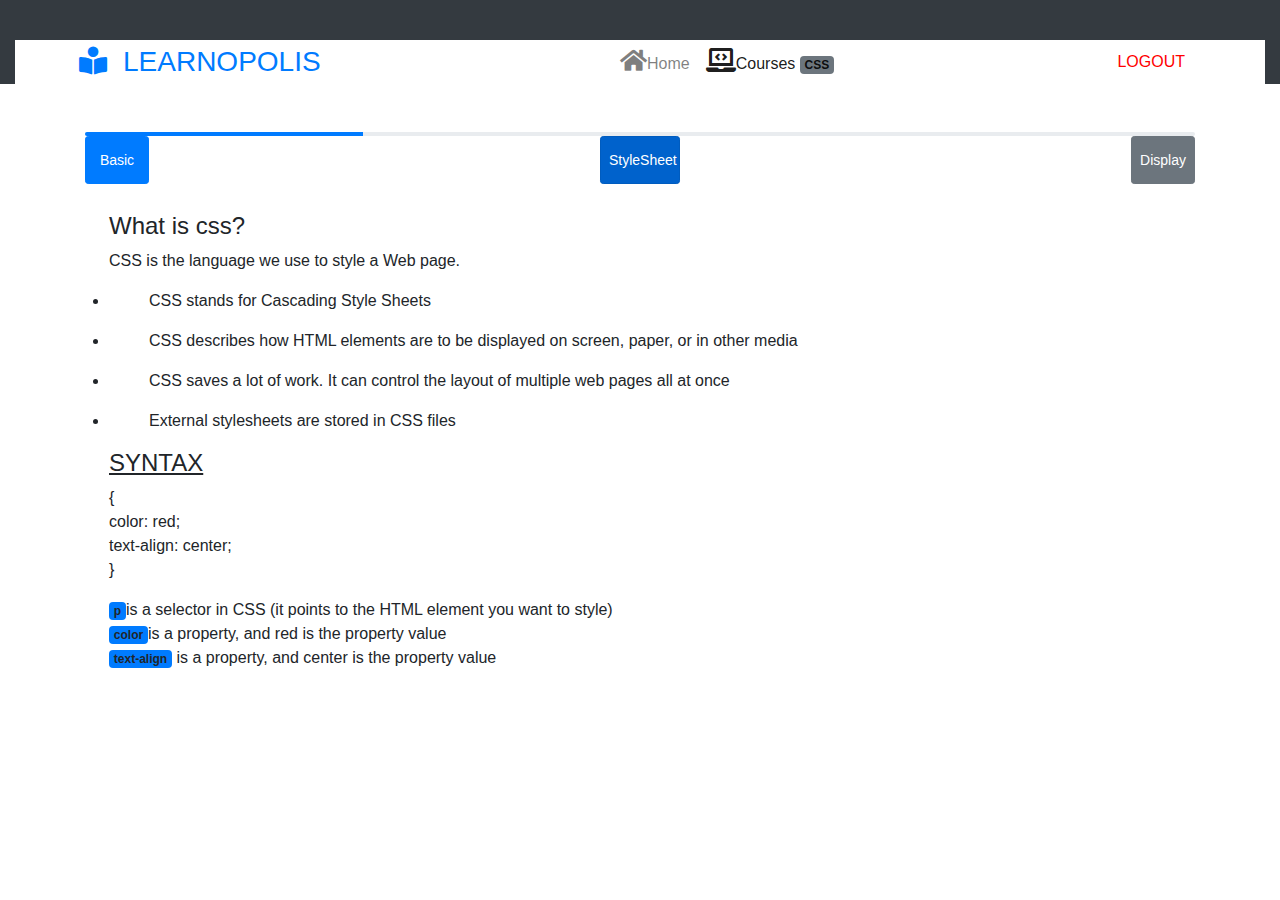
==== course_css.html @ a93865ba "Add files via upload" ====
<!DOCTYPE html>
<html lang="en">

<head>

  <link rel="stylesheet" href="https://maxcdn.bootstrapcdn.com/bootstrap/4.0.0/css/bootstrap.min.css">
<script src="https://code.jquery.com/jquery-3.2.1.slim.min.js"></script>
<script src="https://maxcdn.bootstrapcdn.com/bootstrap/4.0.0/js/bootstrap.min.js"></script>
<script src="https://code.jquery.com/jquery-3.7.1.js" integrity="sha256-eKhayi8LEQwp4NKxN+CfCh+3qOVUtJn3QNZ0TciWLP4=" crossorigin="anonymous"></script>
  
<script src =  "https://maxcdn.bootstrapcdn.com/bootstrap/3.3.6/js/bootstrap.min.js"></script>    

<link href="https://cdn.jsdelivr.net/npm/bootstrap@5.3.2/dist/css/bootstrap.min.css" rel="stylesheet" integrity="sha384-T3c6CoIi6uLrA9TneNEoa7RxnatzjcDSCmG1MXxSR1GAsXEV/Dwwykc2MPK8M2HN" crossorigin="anonymous">


<script src="https://cdn.jsdelivr.net/npm/bootstrap@5.3.2/dist/js/bootstrap.bundle.min.js" integrity="sha384-C6RzsynM9kWDrMNeT87bh95OGNyZPhcTNXj1NW7RuBCsyN/o0jlpcV8Qyq46cDfL" crossorigin="anonymous"></script>
    <!-- Favicon -->
    <link href="img/favicon.ico" rel="icon">

    <!-- Google Web Fonts -->
    <link rel="preconnect" href="https://fonts.gstatic.com">
    <link href="https://fonts.googleapis.com/css2?family=Jost:wght@500;600;700&family=Open+Sans:wght@400;600&display=swap" rel="stylesheet"> 

    <!-- Font Awesome -->
    <link href="https://cdnjs.cloudflare.com/ajax/libs/font-awesome/5.10.0/css/all.min.css" rel="stylesheet">

    <!-- Libraries Stylesheet -->
    <link href="lib/owlcarousel/assets/owl.carousel.min.css" rel="stylesheet">

    <!-- Customized Bootstrap Stylesheet -->
    <link href="css/style.css" rel="stylesheet">
</head>


<body>
    <!-- Topbar Start -->
    <div class="container-fluid bg-dark">
        <div class="row py-2 px-lg-5">
            <div class="col-lg-6 text-center text-lg-left mb-2 mb-lg-0">
                <div class="d-inline-flex align-items-center text-white">
                   
            </div>
        </div>
    </div>
    <!-- Topbar End -->


    <!-- Navbar Start -->
    <div class="container-fluid p-0">
        <nav class="navbar navbar-expand-lg bg-white navbar-light py-3 py-lg-0 px-lg-5">
            <a href="index.html" class="navbar-brand ml-lg-3">
                <h3 class="m-0 text-uppercase text-primary"><i class="fa fa-book-reader mr-3"></i>Learnopolis</h3>
            </a>
            <button type="button" class="navbar-toggler" data-toggle="collapse" data-target="#navbarCollapse">
                <span class="navbar-toggler-icon"></span>
            </button>
            <div class="collapse navbar-collapse justify-content-right px-lg-3" id="navbarCollapse">
                <div class="navbar-nav mx-auto py-0">
                    <a href="home.html" class="nav-item nav-link inactive"><i style="font-size:24px" class="fa">&#xf015;</i>Home</a>
                    <a href="course.html" class="nav-item nav-link active"><i style='font-size:24px' class='fas'>&#xf5fc;</i>Courses <span class="badge bg-secondary">CSS</span></a>
                    
                   </div>
                      <a href="index.html" class="nav-item nav-link inactive" style="color:red;">LOGOUT</a>

               </div>
        </nav>
    </div>
</div>
    <!-- Navbar End -->
 <!---progress bar starts-->


<div class="container py-4">
   <div class="py-4">
      <div class="position-relative mb-4"
           style="height:2rem;">
         <div class="w-100 position-absolute top-50 start-50 translate-middle">
            <div class="progress"
                 style="height:.25rem;">
               <div class="progress-bar bg-primary"
                    id="progress-tab"
                    role="progressbar"
                    style="width:25%;"
                    aria-valuenow="50"
                    aria-valuemin="0"
                    aria-valuemax="100"></div>
            </div>
            <ul class="nav nav-tabs border-0 w-100 hstack justify-content-between position-absolute top-50 start-50 translate-middle"
                id="skk-tabs">
               <li class="nav-item" role="presentation">
                  <button type="button"
                          class="btn btn-sm btn-primary rounded-pill"
                          style="width:4rem;height:3rem;"
                          data-bs-toggle="tab"
                          data-bs-target="#tab1"
                          data-skk-value="1">Basic</button>
               </li>
               <li class="nav-item" role="presentation">
                  <button type="button"
                          class="btn btn-sm btn-primary rounded-pill active"
                          style="width:5rem;height:3rem;"
                          data-bs-toggle="tab"
                          data-bs-target="#tab2"
                          data-skk-value="2">StyleSheet</button>
               </li>
               <li class="nav-item" role="presentation">
                  <button type="button"
                          class="btn btn-sm btn-secondary rounded-pill"
                          style="width:4rem;height:3rem;"
                          data-bs-toggle="tab"
                          data-bs-target="#tab3"
                          data-skk-value="3">Display</button>
               </li>
               
                 
            </ul>
         </div>
      </div>
      <div class="tab-content p-4">
         <div class="tab-pane animate__animated animate__flipInX active" id="tab1">

               <h4 class="">What is css?</h4>
               <p class="">CSS is the language we use to style a Web page.
    <li><ol>CSS stands for Cascading Style Sheets</ol></li>
    <li><ol>CSS describes how HTML elements are to be displayed on screen, paper, or in other media</ol></li>
    <li><ol>CSS saves a lot of work. It can control the layout of multiple web pages all at once</ol></li>
    <li><ol>External stylesheets are stored in CSS files</ol></li>
    </p>
               <p><h4><u>SYNTAX</u></h4><p> {<br>
  color: red;<br>
  text-align: center;<br>
}<br></p>

   <span class="badge bg-primary">p</span>is a selector in CSS (it points to the HTML element you want to style)<br>
    <span class="badge bg-primary">color</span>is a property, and red is the property value<br>
   <span class="badge bg-primary">text-align</span>  is a property, and center is the property value<br>

</div>
        
         <div class="tab-pane animate__animated animate__flipInX " id="tab2">
               <h4 class=""><u><h4>Style sheet</u></h4>
               <p class=""><h5>When a browser reads a style sheet, it will format the HTML document according to the information in the style sheet.</h5></p><br>
               <p><h4>Three Ways to Insert CSS</h4>
   <li><ol> External CSS</ol></li>
    <li><ol>Internal CSS</ol></li>
   <li><ol> Inline CSS</ol></li></p>

         </div>
         <div class="tab-pane animate__animated animate__flipInX" id="tab3">
               <h4 class=""><u>DISPLAY PROPERTY</h4></u>
               <p class=""><li><ol>The display property specifies if/how an element is displayed.<br></ol></li>

<li><ol>Every HTML element has a default display value depending on what type of element it is.<br></ol></li> 
<li><ol>The default display value for most elements is<span class="badge bg-secondary">block</span> OR <span class="badge bg-secondary">inline</span></ol></li> </p>
<u><h4>Block-level Elements</h4></u>
Examples of block-level elements:<br><br>

   1.< div > <br>
   2.< h1> - < h6><br>
   3. < p><br>
   4.< form><br>
   5.< header><br>
   6. < footer><br>
   7.< section><br>
   <u><h4>Inline Elements</h4></u>
Examples of Inline elements:<br><br>

    1.< span><br>
    2.< a><br>
    3.< img><br>



         </div>
               
   </div>
</div>

<script>
const tabContainer = document.querySelector("#skk-tabs");
const tabEl = tabContainer.querySelectorAll("[data-bs-toggle='tab']");
const progressTab = document.querySelector("#progress-tab");

function tabEventShow(event) {
   const currentItem = this.parentNode;
   const list = Array.from(tabContainer.children);
   const position = list.indexOf(currentItem);
   const length = list.length - 1;
   let progressWidth = 0;

   progressWidth = Number.isInteger(position) ? position : 0;
   progressWidth = (progressWidth > 0 && length > 0) ? (progressWidth / length * 100) : 0;

   progressTab.style.width = `${progressWidth}%`;

   tabEl.forEach((tab) => {
      if (list.indexOf(tab.parentNode) <= position) {
         tab.classList.add("btn-primary");
         tab.classList.remove("btn-secondary");
      } else {
         tab.classList.add("btn-secondary");
         tab.classList.remove("btn-primary");
      }
   });
}

tabEl.forEach((tab) => {
   tab.addEventListener("show.bs.tab", tabEventShow);
});




</script>



    </body>
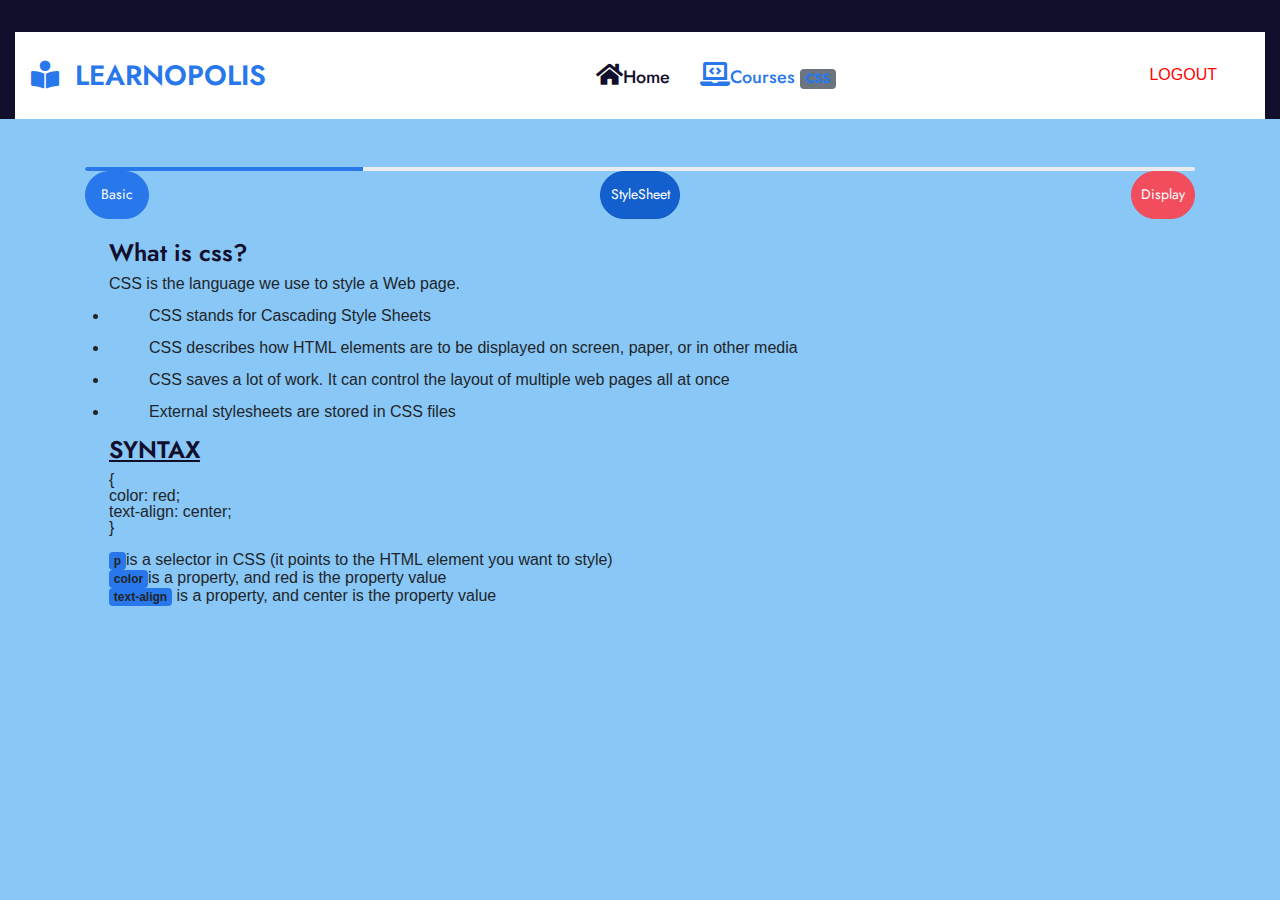
==== commit bf453bc6: "Update course_css.html" ====
--- a/course_css.html
+++ b/course_css.html
@@ -15,7 +15,7 @@
 
 <script src="https://cdn.jsdelivr.net/npm/bootstrap@5.3.2/dist/js/bootstrap.bundle.min.js" integrity="sha384-C6RzsynM9kWDrMNeT87bh95OGNyZPhcTNXj1NW7RuBCsyN/o0jlpcV8Qyq46cDfL" crossorigin="anonymous"></script>
     <!-- Favicon -->
-    <link href="img/favicon.ico" rel="icon">
+    <link href="favicon.ico" rel="icon">
 
     <!-- Google Web Fonts -->
     <link rel="preconnect" href="https://fonts.gstatic.com">
@@ -25,10 +25,10 @@
     <link href="https://cdnjs.cloudflare.com/ajax/libs/font-awesome/5.10.0/css/all.min.css" rel="stylesheet">
 
     <!-- Libraries Stylesheet -->
-    <link href="lib/owlcarousel/assets/owl.carousel.min.css" rel="stylesheet">
+    <link href="owl.carousel.min.css" rel="stylesheet">
 
     <!-- Customized Bootstrap Stylesheet -->
-    <link href="css/style.css" rel="stylesheet">
+    <link href="style.css" rel="stylesheet">
 </head>
 
 
--- a/style.css
+++ b/style.css
@@ -0,0 +1,10021 @@
+/******* Bootstrap Theming ********/
+/*!
+ * Bootstrap v4.5.3 (https://getbootstrap.com/)
+ * Copyright 2011-2020 The Bootstrap Authors
+ * Copyright 2011-2020 Twitter, Inc.
+ * Licensed under MIT (https://github.com/twbs/bootstrap/blob/main/LICENSE)
+ */
+:root {
+  --blue: #007bff34;
+  --indigo: #6610f2;
+  --purple: #6f42c1;
+  --pink: #e83e8c;
+  --red: #dc3545;
+  --orange: #fd7e14;
+  --yellow: #ffc107;
+  --green: #28a745;
+  --teal: #20c997;
+  --cyan: #17a2b8;
+  --white: #fff;
+  --gray: #6c757d;
+  --gray-dark: #343a40;
+  --primary: #2878EB;
+  --secondary: #F14D5D;
+  --success: #28a745;
+  --info: #17a2b8;
+  --warning: #ffc107;
+  --danger: #dc3545;
+  --light: #ECF4FF;
+  --dark: #120F2D;
+  --breakpoint-xs: 0;
+  --breakpoint-sm: 576px;
+  --breakpoint-md: 768px;
+  --breakpoint-lg: 992px;
+  --breakpoint-xl: 1200px;
+  --font-family-sans-serif: -apple-system, BlinkMacSystemFont, "Segoe UI", Roboto, "Helvetica Neue", Arial, "Noto Sans", sans-serif, "Apple Color Emoji", "Segoe UI Emoji", "Segoe UI Symbol", "Noto Color Emoji";
+  --font-family-monospace: SFMono-Regular, Menlo, Monaco, Consolas, "Liberation Mono", "Courier New", monospace;
+}
+
+*,
+*::before,
+*::after {
+  box-sizing: border-box;
+}
+
+html {
+  font-family: sans-serif;
+  line-height: 1.15;
+  -webkit-text-size-adjust: 100%;
+  -webkit-tap-highlight-color: rgba(0, 0, 0, 0);
+}
+
+article, aside, figcaption, figure, footer, header, hgroup, main, nav, section {
+  display: block;
+}
+
+body {
+  margin: 0;
+  font-family: "Open Sans", sans-serif;
+  font-size: 1rem;
+  font-weight: 400;
+  line-height: 1;
+  color: ;
+  text-align: left;
+  background-color: #4AAAF1A8;
+}
+
+[tabindex="-1"]:focus:not(:focus-visible) {
+  outline: 0 !important;
+}
+
+hr {
+  box-sizing: content-box;
+  height: 0;
+  overflow: visible;
+}
+
+h1, h2, h3, h4, h5, h6 {
+  margin-top: 0;
+  margin-bottom: 0.5rem;
+}
+
+p {
+  margin-top: 0;
+  margin-bottom: 1rem;
+}
+
+abbr[title],
+abbr[data-original-title] {
+  text-decoration: underline;
+  text-decoration: underline dotted;
+  cursor: help;
+  border-bottom: 0;
+  text-decoration-skip-ink: none;
+}
+
+address {
+  margin-bottom: 1rem;
+  font-style: normal;
+  line-height: inherit;
+}
+
+ol,
+ul,
+dl {
+  margin-top: 0;
+  margin-bottom: 1rem;
+}
+
+ol ol,
+ul ul,
+ol ul,
+ul ol {
+  margin-bottom: 0;
+}
+
+dt {
+  font-weight: 700;
+}
+
+dd {
+  margin-bottom: .5rem;
+  margin-left: 0;
+}
+
+blockquote {
+  margin: 0 0 1rem;
+}
+
+b,
+strong {
+  font-weight: bolder;
+}
+
+small {
+  font-size: 80%;
+}
+
+sub,
+sup {
+  position: relative;
+  font-size: 75%;
+  line-height: 0;
+  vertical-align: baseline;
+}
+
+sub {
+  bottom: -.25em;
+}
+
+sup {
+  top: -.5em;
+}
+
+a {
+  color: #2878EB;
+  text-decoration: none;
+  background-color: transparent;
+}
+
+a:hover {
+  color: #1154b6;
+  text-decoration: underline;
+}
+
+a:not([href]):not([class]) {
+  color: inherit;
+  text-decoration: none;
+}
+
+a:not([href]):not([class]):hover {
+  color: inherit;
+  text-decoration: none;
+}
+
+pre,
+code,
+kbd,
+samp {
+  font-family: SFMono-Regular, Menlo, Monaco, Consolas, "Liberation Mono", "Courier New", monospace;
+  font-size: 1em;
+}
+
+pre {
+  margin-top: 0;
+  margin-bottom: 1rem;
+  overflow: auto;
+  -ms-overflow-style: scrollbar;
+}
+
+figure {
+  margin: 0 0 1rem;
+}
+
+img {
+  vertical-align: middle;
+  border-style: none;
+}
+
+svg {
+  overflow: hidden;
+  vertical-align: middle;
+}
+
+table {
+  border-collapse: collapse;
+}
+
+caption {
+  padding-top: 0.75rem;
+  padding-bottom: 0.75rem;
+  color: #6c757d;
+  text-align: left;
+  caption-side: bottom;
+}
+
+th {
+  text-align: inherit;
+  text-align: -webkit-match-parent;
+}
+
+label {
+  display: inline-block;
+  margin-bottom: 0.5rem;
+}
+
+button {
+  border-radius: 0;
+}
+
+button:focus {
+  outline: 1px dotted;
+  outline: 5px auto -webkit-focus-ring-color;
+}
+
+input,
+button,
+select,
+optgroup,
+textarea {
+  margin: 0;
+  font-family: inherit;
+  font-size: inherit;
+  line-height: inherit;
+}
+
+button,
+input {
+  overflow: visible;
+}
+
+button,
+select {
+  text-transform: none;
+}
+
+[role="button"] {
+  cursor: pointer;
+}
+
+select {
+  word-wrap: normal;
+}
+
+button,
+[type="button"],
+[type="reset"],
+[type="submit"] {
+  -webkit-appearance: button;
+}
+
+button:not(:disabled),
+[type="button"]:not(:disabled),
+[type="reset"]:not(:disabled),
+[type="submit"]:not(:disabled) {
+  cursor: pointer;
+}
+
+button::-moz-focus-inner,
+[type="button"]::-moz-focus-inner,
+[type="reset"]::-moz-focus-inner,
+[type="submit"]::-moz-focus-inner {
+  padding: 0;
+  border-style: none;
+}
+
+input[type="radio"],
+input[type="checkbox"] {
+  box-sizing: border-box;
+  padding: 0;
+}
+
+textarea {
+  overflow: auto;
+  resize: vertical;
+}
+
+fieldset {
+  min-width: 0;
+  padding: 0;
+  margin: 0;
+  border: 0;
+}
+
+legend {
+  display: block;
+  width: 100%;
+  max-width: 100%;
+  padding: 0;
+  margin-bottom: .5rem;
+  font-size: 1.5rem;
+  line-height: inherit;
+  color: inherit;
+  white-space: normal;
+}
+
+@media (max-width: 1200px) {
+  legend {
+    font-size: calc(1.275rem + 0.3vw) ;
+  }
+}
+
+progress {
+  vertical-align: baseline;
+}
+
+[type="number"]::-webkit-inner-spin-button,
+[type="number"]::-webkit-outer-spin-button {
+  height: auto;
+}
+
+[type="search"] {
+  outline-offset: -2px;
+  -webkit-appearance: none;
+}
+
+[type="search"]::-webkit-search-decoration {
+  -webkit-appearance: none;
+}
+
+::-webkit-file-upload-button {
+  font: inherit;
+  -webkit-appearance: button;
+}
+
+output {
+  display: inline-block;
+}
+
+summary {
+  display: list-item;
+  cursor: pointer;
+}
+
+template {
+  display: none;
+}
+
+[hidden] {
+  display: none !important;
+}
+
+h1, h2, h3, h4, h5, h6,
+.h1, .h2, .h3, .h4, .h5, .h6 {
+  margin-bottom: 0.5rem;
+  font-family: "Jost", sans-serif;
+  font-weight: 500;
+  line-height: 1.2;
+  color: #120F2D;
+}
+
+h1, .h1 {
+  font-size: 2.5rem;
+}
+
+@media (max-width: 1200px) {
+  h1, .h1 {
+    font-size: calc(1.375rem + 1.5vw) ;
+  }
+}
+
+h2, .h2 {
+  font-size: 2rem;
+}
+
+@media (max-width: 1200px) {
+  h2, .h2 {
+    font-size: calc(1.325rem + 0.9vw) ;
+  }
+}
+
+h3, .h3 {
+  font-size: 1.75rem;
+}
+
+@media (max-width: 1200px) {
+  h3, .h3 {
+    font-size: calc(1.3rem + 0.6vw) ;
+  }
+}
+
+h4, .h4 {
+  font-size: 1.5rem;
+}
+
+@media (max-width: 1200px) {
+  h4, .h4 {
+    font-size: calc(1.275rem + 0.3vw) ;
+  }
+}
+
+h5, .h5 {
+  font-size: 1.25rem;
+}
+
+h6, .h6 {
+  font-size: 1rem;
+}
+
+.lead {
+  font-size: 1.25rem;
+  font-weight: 300;
+}
+
+.display-1 {
+  font-size: 6rem;
+  font-weight: 300;
+  line-height: 1.2;
+}
+
+@media (max-width: 1200px) {
+  .display-1 {
+    font-size: calc(1.725rem + 5.7vw) ;
+  }
+}
+
+.display-2 {
+  font-size: 5.5rem;
+  font-weight: 300;
+  line-height: 1.2;
+}
+
+@media (max-width: 1200px) {
+  .display-2 {
+    font-size: calc(1.675rem + 5.1vw) ;
+  }
+}
+
+.display-3 {
+  font-size: 4.5rem;
+  font-weight: 300;
+  line-height: 1.2;
+}
+
+@media (max-width: 1200px) {
+  .display-3 {
+    font-size: calc(1.575rem + 3.9vw) ;
+  }
+}
+
+.display-4 {
+  font-size: 3.5rem;
+  font-weight: 300;
+  line-height: 1.2;
+}
+
+@media (max-width: 1200px) {
+  .display-4 {
+    font-size: calc(1.475rem + 2.7vw) ;
+  }
+}
+
+hr {
+  margin-top: 1rem;
+  margin-bottom: 1rem;
+  border: 0;
+  border-top: 1px solid rgba(0, 0, 0, 0.1);
+}
+
+small,
+.small {
+  font-size: 80%;
+  font-weight: 400;
+}
+
+mark,
+.mark {
+  padding: 0.2em;
+  background-color: #fcf8e3;
+}
+
+.list-unstyled {
+  padding-left: 0;
+  list-style: none;
+}
+
+.list-inline {
+  padding-left: 0;
+  list-style: none;
+}
+
+.list-inline-item {
+  display: inline-block;
+}
+
+.list-inline-item:not(:last-child) {
+  margin-right: 0.5rem;
+}
+
+.initialism {
+  font-size: 90%;
+  text-transform: uppercase;
+}
+
+.blockquote {
+  margin-bottom: 1rem;
+  font-size: 1.25rem;
+}
+
+.blockquote-footer {
+  display: block;
+  font-size: 80%;
+  color: #6c757d;
+}
+
+.blockquote-footer::before {
+  content: "\2014\00A0";
+}
+
+.img-fluid {
+  max-width: 100%;
+  height: auto;
+}
+
+.img-thumbnail {
+  padding: 0.25rem;
+  background-color: #FFFFFF;
+  border: 1px solid #dee2e6;
+  border-radius: false;
+  max-width: 100%;
+  height: auto;
+}
+
+.figure {
+  display: inline-block;
+}
+
+.figure-img {
+  margin-bottom: 0.5rem;
+  line-height: 1;
+}
+
+.figure-caption {
+  font-size: 90%;
+  color: #6c757d;
+}
+
+code {
+  font-size: 87.5%;
+  color: #e83e8c;
+  word-wrap: break-word;
+}
+
+a > code {
+  color: inherit;
+}
+
+kbd {
+  padding: 0.2rem 0.4rem;
+  font-size: 87.5%;
+  color: #fff;
+  background-color: #212529;
+  border-radius: 0.2rem;
+}
+
+kbd kbd {
+  padding: 0;
+  font-size: 100%;
+  font-weight: 700;
+}
+
+pre {
+  display: block;
+  font-size: 87.5%;
+  color: #212529;
+}
+
+pre code {
+  font-size: inherit;
+  color: inherit;
+  word-break: normal;
+}
+
+.pre-scrollable {
+  max-height: 340px;
+  overflow-y: scroll;
+}
+
+.container,
+.container-fluid,
+.container-sm,
+.container-md,
+.container-lg,
+.container-xl {
+  width: 100%;
+  padding-right: 15px;
+  padding-left: 15px;
+  margin-right: auto;
+  margin-left: auto;
+}
+
+@media (min-width: 576px) {
+  .container, .container-sm {
+    max-width: 540px;
+  }
+}
+
+@media (min-width: 768px) {
+  .container, .container-sm, .container-md {
+    max-width: 720px;
+  }
+}
+
+@media (min-width: 992px) {
+  .container, .container-sm, .container-md, .container-lg {
+    max-width: 960px;
+  }
+}
+
+@media (min-width: 1200px) {
+  .container, .container-sm, .container-md, .container-lg, .container-xl {
+    max-width: 1140px;
+  }
+}
+
+.row {
+  display: flex;
+  flex-wrap: wrap;
+  margin-right: -15px;
+  margin-left: -15px;
+}
+
+.no-gutters {
+  margin-right: 0;
+  margin-left: 0;
+}
+
+.no-gutters > .col,
+.no-gutters > [class*="col-"] {
+  padding-right: 0;
+  padding-left: 0;
+}
+
+.col-1, .col-2, .col-3, .col-4, .col-5, .col-6, .col-7, .col-8, .col-9, .col-10, .col-11, .col-12, .col,
+.col-auto, .col-sm-1, .col-sm-2, .col-sm-3, .col-sm-4, .col-sm-5, .col-sm-6, .col-sm-7, .col-sm-8, .col-sm-9, .col-sm-10, .col-sm-11, .col-sm-12, .col-sm,
+.col-sm-auto, .col-md-1, .col-md-2, .col-md-3, .col-md-4, .col-md-5, .col-md-6, .col-md-7, .col-md-8, .col-md-9, .col-md-10, .col-md-11, .col-md-12, .col-md,
+.col-md-auto, .col-lg-1, .col-lg-2, .col-lg-3, .col-lg-4, .col-lg-5, .col-lg-6, .col-lg-7, .col-lg-8, .col-lg-9, .col-lg-10, .col-lg-11, .col-lg-12, .col-lg,
+.col-lg-auto, .col-xl-1, .col-xl-2, .col-xl-3, .col-xl-4, .col-xl-5, .col-xl-6, .col-xl-7, .col-xl-8, .col-xl-9, .col-xl-10, .col-xl-11, .col-xl-12, .col-xl,
+.col-xl-auto {
+  position: relative;
+  width: 100%;
+  padding-right: 15px;
+  padding-left: 15px;
+}
+
+.col {
+  flex-basis: 0;
+  flex-grow: 1;
+  max-width: 100%;
+}
+
+.row-cols-1 > * {
+  flex: 0 0 100%;
+  max-width: 100%;
+}
+
+.row-cols-2 > * {
+  flex: 0 0 50%;
+  max-width: 50%;
+}
+
+.row-cols-3 > * {
+  flex: 0 0 33.33333%;
+  max-width: 33.33333%;
+}
+
+.row-cols-4 > * {
+  flex: 0 0 25%;
+  max-width: 25%;
+}
+
+.row-cols-5 > * {
+  flex: 0 0 20%;
+  max-width: 20%;
+}
+
+.row-cols-6 > * {
+  flex: 0 0 16.66667%;
+  max-width: 16.66667%;
+}
+
+.col-auto {
+  flex: 0 0 auto;
+  width: auto;
+  max-width: 100%;
+}
+
+.col-1 {
+  flex: 0 0 8.33333%;
+  max-width: 8.33333%;
+}
+
+.col-2 {
+  flex: 0 0 16.66667%;
+  max-width: 16.66667%;
+}
+
+.col-3 {
+  flex: 0 0 25%;
+  max-width: 25%;
+}
+
+.col-4 {
+  flex: 0 0 33.33333%;
+  max-width: 33.33333%;
+}
+
+.col-5 {
+  flex: 0 0 41.66667%;
+  max-width: 41.66667%;
+}
+
+.col-6 {
+  flex: 0 0 50%;
+  max-width: 50%;
+}
+
+.col-7 {
+  flex: 0 0 58.33333%;
+  max-width: 58.33333%;
+}
+
+.col-8 {
+  flex: 0 0 66.66667%;
+  max-width: 66.66667%;
+}
+
+.col-9 {
+  flex: 0 0 75%;
+  max-width: 75%;
+}
+
+.col-10 {
+  flex: 0 0 83.33333%;
+  max-width: 83.33333%;
+}
+
+.col-11 {
+  flex: 0 0 91.66667%;
+  max-width: 91.66667%;
+}
+
+.col-12 {
+  flex: 0 0 100%;
+  max-width: 100%;
+}
+
+.order-first {
+  order: -1;
+}
+
+.order-last {
+  order: 13;
+}
+
+.order-0 {
+  order: 0;
+}
+
+.order-1 {
+  order: 1;
+}
+
+.order-2 {
+  order: 2;
+}
+
+.order-3 {
+  order: 3;
+}
+
+.order-4 {
+  order: 4;
+}
+
+.order-5 {
+  order: 5;
+}
+
+.order-6 {
+  order: 6;
+}
+
+.order-7 {
+  order: 7;
+}
+
+.order-8 {
+  order: 8;
+}
+
+.order-9 {
+  order: 9;
+}
+
+.order-10 {
+  order: 10;
+}
+
+.order-11 {
+  order: 11;
+}
+
+.order-12 {
+  order: 12;
+}
+
+.offset-1 {
+  margin-left: 8.33333%;
+}
+
+.offset-2 {
+  margin-left: 16.66667%;
+}
+
+.offset-3 {
+  margin-left: 25%;
+}
+
+.offset-4 {
+  margin-left: 33.33333%;
+}
+
+.offset-5 {
+  margin-left: 41.66667%;
+}
+
+.offset-6 {
+  margin-left: 50%;
+}
+
+.offset-7 {
+  margin-left: 58.33333%;
+}
+
+.offset-8 {
+  margin-left: 66.66667%;
+}
+
+.offset-9 {
+  margin-left: 75%;
+}
+
+.offset-10 {
+  margin-left: 83.33333%;
+}
+
+.offset-11 {
+  margin-left: 91.66667%;
+}
+
+@media (min-width: 576px) {
+  .col-sm {
+    flex-basis: 0;
+    flex-grow: 1;
+    max-width: 100%;
+  }
+  .row-cols-sm-1 > * {
+    flex: 0 0 100%;
+    max-width: 100%;
+  }
+  .row-cols-sm-2 > * {
+    flex: 0 0 50%;
+    max-width: 50%;
+  }
+  .row-cols-sm-3 > * {
+    flex: 0 0 33.33333%;
+    max-width: 33.33333%;
+  }
+  .row-cols-sm-4 > * {
+    flex: 0 0 25%;
+    max-width: 25%;
+  }
+  .row-cols-sm-5 > * {
+    flex: 0 0 20%;
+    max-width: 20%;
+  }
+  .row-cols-sm-6 > * {
+    flex: 0 0 16.66667%;
+    max-width: 16.66667%;
+  }
+  .col-sm-auto {
+    flex: 0 0 auto;
+    width: auto;
+    max-width: 100%;
+  }
+  .col-sm-1 {
+    flex: 0 0 8.33333%;
+    max-width: 8.33333%;
+  }
+  .col-sm-2 {
+    flex: 0 0 16.66667%;
+    max-width: 16.66667%;
+  }
+  .col-sm-3 {
+    flex: 0 0 25%;
+    max-width: 25%;
+  }
+  .col-sm-4 {
+    flex: 0 0 33.33333%;
+    max-width: 33.33333%;
+  }
+  .col-sm-5 {
+    flex: 0 0 41.66667%;
+    max-width: 41.66667%;
+  }
+  .col-sm-6 {
+    flex: 0 0 50%;
+    max-width: 50%;
+  }
+  .col-sm-7 {
+    flex: 0 0 58.33333%;
+    max-width: 58.33333%;
+  }
+  .col-sm-8 {
+    flex: 0 0 66.66667%;
+    max-width: 66.66667%;
+  }
+  .col-sm-9 {
+    flex: 0 0 75%;
+    max-width: 75%;
+  }
+  .col-sm-10 {
+    flex: 0 0 83.33333%;
+    max-width: 83.33333%;
+  }
+  .col-sm-11 {
+    flex: 0 0 91.66667%;
+    max-width: 91.66667%;
+  }
+  .col-sm-12 {
+    flex: 0 0 100%;
+    max-width: 100%;
+  }
+  .order-sm-first {
+    order: -1;
+  }
+  .order-sm-last {
+    order: 13;
+  }
+  .order-sm-0 {
+    order: 0;
+  }
+  .order-sm-1 {
+    order: 1;
+  }
+  .order-sm-2 {
+    order: 2;
+  }
+  .order-sm-3 {
+    order: 3;
+  }
+  .order-sm-4 {
+    order: 4;
+  }
+  .order-sm-5 {
+    order: 5;
+  }
+  .order-sm-6 {
+    order: 6;
+  }
+  .order-sm-7 {
+    order: 7;
+  }
+  .order-sm-8 {
+    order: 8;
+  }
+  .order-sm-9 {
+    order: 9;
+  }
+  .order-sm-10 {
+    order: 10;
+  }
+  .order-sm-11 {
+    order: 11;
+  }
+  .order-sm-12 {
+    order: 12;
+  }
+  .offset-sm-0 {
+    margin-left: 0;
+  }
+  .offset-sm-1 {
+    margin-left: 8.33333%;
+  }
+  .offset-sm-2 {
+    margin-left: 16.66667%;
+  }
+  .offset-sm-3 {
+    margin-left: 25%;
+  }
+  .offset-sm-4 {
+    margin-left: 33.33333%;
+  }
+  .offset-sm-5 {
+    margin-left: 41.66667%;
+  }
+  .offset-sm-6 {
+    margin-left: 50%;
+  }
+  .offset-sm-7 {
+    margin-left: 58.33333%;
+  }
+  .offset-sm-8 {
+    margin-left: 66.66667%;
+  }
+  .offset-sm-9 {
+    margin-left: 75%;
+  }
+  .offset-sm-10 {
+    margin-left: 83.33333%;
+  }
+  .offset-sm-11 {
+    margin-left: 91.66667%;
+  }
+}
+
+@media (min-width: 768px) {
+  .col-md {
+    flex-basis: 0;
+    flex-grow: 1;
+    max-width: 100%;
+  }
+  .row-cols-md-1 > * {
+    flex: 0 0 100%;
+    max-width: 100%;
+  }
+  .row-cols-md-2 > * {
+    flex: 0 0 50%;
+    max-width: 50%;
+  }
+  .row-cols-md-3 > * {
+    flex: 0 0 33.33333%;
+    max-width: 33.33333%;
+  }
+  .row-cols-md-4 > * {
+    flex: 0 0 25%;
+    max-width: 25%;
+  }
+  .row-cols-md-5 > * {
+    flex: 0 0 20%;
+    max-width: 20%;
+  }
+  .row-cols-md-6 > * {
+    flex: 0 0 16.66667%;
+    max-width: 16.66667%;
+  }
+  .col-md-auto {
+    flex: 0 0 auto;
+    width: auto;
+    max-width: 100%;
+  }
+  .col-md-1 {
+    flex: 0 0 8.33333%;
+    max-width: 8.33333%;
+  }
+  .col-md-2 {
+    flex: 0 0 16.66667%;
+    max-width: 16.66667%;
+  }
+  .col-md-3 {
+    flex: 0 0 25%;
+    max-width: 25%;
+  }
+  .col-md-4 {
+    flex: 0 0 33.33333%;
+    max-width: 33.33333%;
+  }
+  .col-md-5 {
+    flex: 0 0 41.66667%;
+    max-width: 41.66667%;
+  }
+  .col-md-6 {
+    flex: 0 0 50%;
+    max-width: 50%;
+  }
+  .col-md-7 {
+    flex: 0 0 58.33333%;
+    max-width: 58.33333%;
+  }
+  .col-md-8 {
+    flex: 0 0 66.66667%;
+    max-width: 66.66667%;
+  }
+  .col-md-9 {
+    flex: 0 0 75%;
+    max-width: 75%;
+  }
+  .col-md-10 {
+    flex: 0 0 83.33333%;
+    max-width: 83.33333%;
+  }
+  .col-md-11 {
+    flex: 0 0 91.66667%;
+    max-width: 91.66667%;
+  }
+  .col-md-12 {
+    flex: 0 0 100%;
+    max-width: 100%;
+  }
+  .order-md-first {
+    order: -1;
+  }
+  .order-md-last {
+    order: 13;
+  }
+  .order-md-0 {
+    order: 0;
+  }
+  .order-md-1 {
+    order: 1;
+  }
+  .order-md-2 {
+    order: 2;
+  }
+  .order-md-3 {
+    order: 3;
+  }
+  .order-md-4 {
+    order: 4;
+  }
+  .order-md-5 {
+    order: 5;
+  }
+  .order-md-6 {
+    order: 6;
+  }
+  .order-md-7 {
+    order: 7;
+  }
+  .order-md-8 {
+    order: 8;
+  }
+  .order-md-9 {
+    order: 9;
+  }
+  .order-md-10 {
+    order: 10;
+  }
+  .order-md-11 {
+    order: 11;
+  }
+  .order-md-12 {
+    order: 12;
+  }
+  .offset-md-0 {
+    margin-left: 0;
+  }
+  .offset-md-1 {
+    margin-left: 8.33333%;
+  }
+  .offset-md-2 {
+    margin-left: 16.66667%;
+  }
+  .offset-md-3 {
+    margin-left: 25%;
+  }
+  .offset-md-4 {
+    margin-left: 33.33333%;
+  }
+  .offset-md-5 {
+    margin-left: 41.66667%;
+  }
+  .offset-md-6 {
+    margin-left: 50%;
+  }
+  .offset-md-7 {
+    margin-left: 58.33333%;
+  }
+  .offset-md-8 {
+    margin-left: 66.66667%;
+  }
+  .offset-md-9 {
+    margin-left: 75%;
+  }
+  .offset-md-10 {
+    margin-left: 83.33333%;
+  }
+  .offset-md-11 {
+    margin-left: 91.66667%;
+  }
+}
+
+@media (min-width: 992px) {
+  .col-lg {
+    flex-basis: 0;
+    flex-grow: 1;
+    max-width: 100%;
+  }
+  .row-cols-lg-1 > * {
+    flex: 0 0 100%;
+    max-width: 100%;
+  }
+  .row-cols-lg-2 > * {
+    flex: 0 0 50%;
+    max-width: 50%;
+  }
+  .row-cols-lg-3 > * {
+    flex: 0 0 33.33333%;
+    max-width: 33.33333%;
+  }
+  .row-cols-lg-4 > * {
+    flex: 0 0 25%;
+    max-width: 25%;
+  }
+  .row-cols-lg-5 > * {
+    flex: 0 0 20%;
+    max-width: 20%;
+  }
+  .row-cols-lg-6 > * {
+    flex: 0 0 16.66667%;
+    max-width: 16.66667%;
+  }
+  .col-lg-auto {
+    flex: 0 0 auto;
+    width: auto;
+    max-width: 100%;
+  }
+  .col-lg-1 {
+    flex: 0 0 8.33333%;
+    max-width: 8.33333%;
+  }
+  .col-lg-2 {
+    flex: 0 0 16.66667%;
+    max-width: 16.66667%;
+  }
+  .col-lg-3 {
+    flex: 0 0 25%;
+    max-width: 25%;
+  }
+  .col-lg-4 {
+    flex: 0 0 33.33333%;
+    max-width: 33.33333%;
+  }
+  .col-lg-5 {
+    flex: 0 0 41.66667%;
+    max-width: 41.66667%;
+  }
+  .col-lg-6 {
+    flex: 0 0 50%;
+    max-width: 50%;
+  }
+  .col-lg-7 {
+    flex: 0 0 58.33333%;
+    max-width: 58.33333%;
+  }
+  .col-lg-8 {
+    flex: 0 0 66.66667%;
+    max-width: 66.66667%;
+  }
+  .col-lg-9 {
+    flex: 0 0 75%;
+    max-width: 75%;
+  }
+  .col-lg-10 {
+    flex: 0 0 83.33333%;
+    max-width: 83.33333%;
+  }
+  .col-lg-11 {
+    flex: 0 0 91.66667%;
+    max-width: 91.66667%;
+  }
+  .col-lg-12 {
+    flex: 0 0 100%;
+    max-width: 100%;
+  }
+  .order-lg-first {
+    order: -1;
+  }
+  .order-lg-last {
+    order: 13;
+  }
+  .order-lg-0 {
+    order: 0;
+  }
+  .order-lg-1 {
+    order: 1;
+  }
+  .order-lg-2 {
+    order: 2;
+  }
+  .order-lg-3 {
+    order: 3;
+  }
+  .order-lg-4 {
+    order: 4;
+  }
+  .order-lg-5 {
+    order: 5;
+  }
+  .order-lg-6 {
+    order: 6;
+  }
+  .order-lg-7 {
+    order: 7;
+  }
+  .order-lg-8 {
+    order: 8;
+  }
+  .order-lg-9 {
+    order: 9;
+  }
+  .order-lg-10 {
+    order: 10;
+  }
+  .order-lg-11 {
+    order: 11;
+  }
+  .order-lg-12 {
+    order: 12;
+  }
+  .offset-lg-0 {
+    margin-left: 0;
+  }
+  .offset-lg-1 {
+    margin-left: 8.33333%;
+  }
+  .offset-lg-2 {
+    margin-left: 16.66667%;
+  }
+  .offset-lg-3 {
+    margin-left: 25%;
+  }
+  .offset-lg-4 {
+    margin-left: 33.33333%;
+  }
+  .offset-lg-5 {
+    margin-left: 41.66667%;
+  }
+  .offset-lg-6 {
+    margin-left: 50%;
+  }
+  .offset-lg-7 {
+    margin-left: 58.33333%;
+  }
+  .offset-lg-8 {
+    margin-left: 66.66667%;
+  }
+  .offset-lg-9 {
+    margin-left: 75%;
+  }
+  .offset-lg-10 {
+    margin-left: 83.33333%;
+  }
+  .offset-lg-11 {
+    margin-left: 91.66667%;
+  }
+}
+
+@media (min-width: 1200px) {
+  .col-xl {
+    flex-basis: 0;
+    flex-grow: 1;
+    max-width: 100%;
+  }
+  .row-cols-xl-1 > * {
+    flex: 0 0 100%;
+    max-width: 100%;
+  }
+  .row-cols-xl-2 > * {
+    flex: 0 0 50%;
+    max-width: 50%;
+  }
+  .row-cols-xl-3 > * {
+    flex: 0 0 33.33333%;
+    max-width: 33.33333%;
+  }
+  .row-cols-xl-4 > * {
+    flex: 0 0 25%;
+    max-width: 25%;
+  }
+  .row-cols-xl-5 > * {
+    flex: 0 0 20%;
+    max-width: 20%;
+  }
+  .row-cols-xl-6 > * {
+    flex: 0 0 16.66667%;
+    max-width: 16.66667%;
+  }
+  .col-xl-auto {
+    flex: 0 0 auto;
+    width: auto;
+    max-width: 100%;
+  }
+  .col-xl-1 {
+    flex: 0 0 8.33333%;
+    max-width: 8.33333%;
+  }
+  .col-xl-2 {
+    flex: 0 0 16.66667%;
+    max-width: 16.66667%;
+  }
+  .col-xl-3 {
+    flex: 0 0 25%;
+    max-width: 25%;
+  }
+  .col-xl-4 {
+    flex: 0 0 33.33333%;
+    max-width: 33.33333%;
+  }
+  .col-xl-5 {
+    flex: 0 0 41.66667%;
+    max-width: 41.66667%;
+  }
+  .col-xl-6 {
+    flex: 0 0 50%;
+    max-width: 50%;
+  }
+  .col-xl-7 {
+    flex: 0 0 58.33333%;
+    max-width: 58.33333%;
+  }
+  .col-xl-8 {
+    flex: 0 0 66.66667%;
+    max-width: 66.66667%;
+  }
+  .col-xl-9 {
+    flex: 0 0 75%;
+    max-width: 75%;
+  }
+  .col-xl-10 {
+    flex: 0 0 83.33333%;
+    max-width: 83.33333%;
+  }
+  .col-xl-11 {
+    flex: 0 0 91.66667%;
+    max-width: 91.66667%;
+  }
+  .col-xl-12 {
+    flex: 0 0 100%;
+    max-width: 100%;
+  }
+  .order-xl-first {
+    order: -1;
+  }
+  .order-xl-last {
+    order: 13;
+  }
+  .order-xl-0 {
+    order: 0;
+  }
+  .order-xl-1 {
+    order: 1;
+  }
+  .order-xl-2 {
+    order: 2;
+  }
+  .order-xl-3 {
+    order: 3;
+  }
+  .order-xl-4 {
+    order: 4;
+  }
+  .order-xl-5 {
+    order: 5;
+  }
+  .order-xl-6 {
+    order: 6;
+  }
+  .order-xl-7 {
+    order: 7;
+  }
+  .order-xl-8 {
+    order: 8;
+  }
+  .order-xl-9 {
+    order: 9;
+  }
+  .order-xl-10 {
+    order: 10;
+  }
+  .order-xl-11 {
+    order: 11;
+  }
+  .order-xl-12 {
+    order: 12;
+  }
+  .offset-xl-0 {
+    margin-left: 0;
+  }
+  .offset-xl-1 {
+    margin-left: 8.33333%;
+  }
+  .offset-xl-2 {
+    margin-left: 16.66667%;
+  }
+  .offset-xl-3 {
+    margin-left: 25%;
+  }
+  .offset-xl-4 {
+    margin-left: 33.33333%;
+  }
+  .offset-xl-5 {
+    margin-left: 41.66667%;
+  }
+  .offset-xl-6 {
+    margin-left: 50%;
+  }
+  .offset-xl-7 {
+    margin-left: 58.33333%;
+  }
+  .offset-xl-8 {
+    margin-left: 66.66667%;
+  }
+  .offset-xl-9 {
+    margin-left: 75%;
+  }
+  .offset-xl-10 {
+    margin-left: 83.33333%;
+  }
+  .offset-xl-11 {
+    margin-left: 91.66667%;
+  }
+}
+
+.table {
+  width: 100%;
+  margin-bottom: 1rem;
+  color: #6B6A75;
+}
+
+.table th,
+.table td {
+  padding: 0.75rem;
+  vertical-align: top;
+  border-top: 1px solid #dee2e6;
+}
+
+.table thead th {
+  vertical-align: bottom;
+  border-bottom: 2px solid #dee2e6;
+}
+
+.table tbody + tbody {
+  border-top: 2px solid #dee2e6;
+}
+
+.table-sm th,
+.table-sm td {
+  padding: 0.3rem;
+}
+
+.table-bordered {
+  border: 1px solid #dee2e6;
+}
+
+.table-bordered th,
+.table-bordered td {
+  border: 1px solid #dee2e6;
+}
+
+.table-bordered thead th,
+.table-bordered thead td {
+  border-bottom-width: 2px;
+}
+
+.table-borderless th,
+.table-borderless td,
+.table-borderless thead th,
+.table-borderless tbody + tbody {
+  border: 0;
+}
+
+.table-striped tbody tr:nth-of-type(odd) {
+  background-color: rgba(0, 0, 0, 0.05);
+}
+
+.table-hover tbody tr:hover {
+  color: #6B6A75;
+  background-color: rgba(0, 0, 0, 0.075);
+}
+
+.table-primary,
+.table-primary > th,
+.table-primary > td {
+  background-color: #c3d9f9;
+}
+
+.table-primary th,
+.table-primary td,
+.table-primary thead th,
+.table-primary tbody + tbody {
+  border-color: #8fb9f5;
+}
+
+.table-hover .table-primary:hover {
+  background-color: #accaf7;
+}
+
+.table-hover .table-primary:hover > td,
+.table-hover .table-primary:hover > th {
+  background-color: #accaf7;
+}
+
+.table-secondary,
+.table-secondary > th,
+.table-secondary > td {
+  background-color: #fbcdd2;
+}
+
+.table-secondary th,
+.table-secondary td,
+.table-secondary thead th,
+.table-secondary tbody + tbody {
+  border-color: #f8a2ab;
+}
+
+.table-hover .table-secondary:hover {
+  background-color: #f9b5bd;
+}
+
+.table-hover .table-secondary:hover > td,
+.table-hover .table-secondary:hover > th {
+  background-color: #f9b5bd;
+}
+
+.table-success,
+.table-success > th,
+.table-success > td {
+  background-color: #c3e6cb;
+}
+
+.table-success th,
+.table-success td,
+.table-success thead th,
+.table-success tbody + tbody {
+  border-color: #8fd19e;
+}
+
+.table-hover .table-success:hover {
+  background-color: #b1dfbb;
+}
+
+.table-hover .table-success:hover > td,
+.table-hover .table-success:hover > th {
+  background-color: #b1dfbb;
+}
+
+.table-info,
+.table-info > th,
+.table-info > td {
+  background-color: #bee5eb;
+}
+
+.table-info th,
+.table-info td,
+.table-info thead th,
+.table-info tbody + tbody {
+  border-color: #86cfda;
+}
+
+.table-hover .table-info:hover {
+  background-color: #abdde5;
+}
+
+.table-hover .table-info:hover > td,
+.table-hover .table-info:hover > th {
+  background-color: #abdde5;
+}
+
+.table-warning,
+.table-warning > th,
+.table-warning > td {
+  background-color: #ffeeba;
+}
+
+.table-warning th,
+.table-warning td,
+.table-warning thead th,
+.table-warning tbody + tbody {
+  border-color: #ffdf7e;
+}
+
+.table-hover .table-warning:hover {
+  background-color: #ffe8a1;
+}
+
+.table-hover .table-warning:hover > td,
+.table-hover .table-warning:hover > th {
+  background-color: #ffe8a1;
+}
+
+.table-danger,
+.table-danger > th,
+.table-danger > td {
+  background-color: #f5c6cb;
+}
+
+.table-danger th,
+.table-danger td,
+.table-danger thead th,
+.table-danger tbody + tbody {
+  border-color: #ed969e;
+}
+
+.table-hover .table-danger:hover {
+  background-color: #f1b0b7;
+}
+
+.table-hover .table-danger:hover > td,
+.table-hover .table-danger:hover > th {
+  background-color: #f1b0b7;
+}
+
+.table-light,
+.table-light > th,
+.table-light > td {
+  background-color: #fafcff;
+}
+
+.table-light th,
+.table-light td,
+.table-light thead th,
+.table-light tbody + tbody {
+  border-color: #f5f9ff;
+}
+
+.table-hover .table-light:hover {
+  background-color: #e1edff;
+}
+
+.table-hover .table-light:hover > td,
+.table-hover .table-light:hover > th {
+  background-color: #e1edff;
+}
+
+.table-dark,
+.table-dark > th,
+.table-dark > td {
+  background-color: #bdbcc4;
+}
+
+.table-dark th,
+.table-dark td,
+.table-dark thead th,
+.table-dark tbody + tbody {
+  border-color: #848292;
+}
+
+.table-hover .table-dark:hover {
+  background-color: #b0aeb8;
+}
+
+.table-hover .table-dark:hover > td,
+.table-hover .table-dark:hover > th {
+  background-color: #b0aeb8;
+}
+
+.table-active,
+.table-active > th,
+.table-active > td {
+  background-color: rgba(0, 0, 0, 0.075);
+}
+
+.table-hover .table-active:hover {
+  background-color: rgba(0, 0, 0, 0.075);
+}
+
+.table-hover .table-active:hover > td,
+.table-hover .table-active:hover > th {
+  background-color: rgba(0, 0, 0, 0.075);
+}
+
+.table .thead-dark th {
+  color: #fff;
+  background-color: #343a40;
+  border-color: #454d55;
+}
+
+.table .thead-light th {
+  color: #495057;
+  background-color: #e9ecef;
+  border-color: #dee2e6;
+}
+
+.table-dark {
+  color: #fff;
+  background-color: #343a40;
+}
+
+.table-dark th,
+.table-dark td,
+.table-dark thead th {
+  border-color: #454d55;
+}
+
+.table-dark.table-bordered {
+  border: 0;
+}
+
+.table-dark.table-striped tbody tr:nth-of-type(odd) {
+  background-color: rgba(255, 255, 255, 0.05);
+}
+
+.table-dark.table-hover tbody tr:hover {
+  color: #fff;
+  background-color: rgba(255, 255, 255, 0.075);
+}
+
+@media (max-width: 575.98px) {
+  .table-responsive-sm {
+    display: block;
+    width: 100%;
+    overflow-x: auto;
+    -webkit-overflow-scrolling: touch;
+  }
+  .table-responsive-sm > .table-bordered {
+    border: 0;
+  }
+}
+
+@media (max-width: 767.98px) {
+  .table-responsive-md {
+    display: block;
+    width: 100%;
+    overflow-x: auto;
+    -webkit-overflow-scrolling: touch;
+  }
+  .table-responsive-md > .table-bordered {
+    border: 0;
+  }
+}
+
+@media (max-width: 991.98px) {
+  .table-responsive-lg {
+    display: block;
+    width: 100%;
+    overflow-x: auto;
+    -webkit-overflow-scrolling: touch;
+  }
+  .table-responsive-lg > .table-bordered {
+    border: 0;
+  }
+}
+
+@media (max-width: 1199.98px) {
+  .table-responsive-xl {
+    display: block;
+    width: 100%;
+    overflow-x: auto;
+    -webkit-overflow-scrolling: touch;
+  }
+  .table-responsive-xl > .table-bordered {
+    border: 0;
+  }
+}
+
+.table-responsive {
+  display: block;
+  width: 100%;
+  overflow-x: auto;
+  -webkit-overflow-scrolling: touch;
+}
+
+.table-responsive > .table-bordered {
+  border: 0;
+}
+
+.form-control {
+  display: block;
+  width: 100%;
+  height: calc(1.5em + 0.75rem + 2px);
+  padding: 0.375rem 0.75rem;
+  font-size: 1rem;
+  font-weight: 400;
+  line-height: 1.5;
+  color: #495057;
+  background-color: #fff;
+  background-clip: padding-box;
+  border: 1px solid #ced4da;
+  border-radius: false;
+  transition: border-color 0.15s ease-in-out, box-shadow 0.15s ease-in-out;
+}
+
+@media (prefers-reduced-motion: reduce) {
+  .form-control {
+    transition: none;
+  }
+}
+
+.form-control::-ms-expand {
+  background-color: transparent;
+  border: 0;
+}
+
+.form-control:-moz-focusring {
+  color: transparent;
+  text-shadow: 0 0 0 #495057;
+}
+
+.form-control:focus {
+  color: #495057;
+  background-color: #fff;
+  border-color: #9dc1f6;
+  outline: 0;
+  box-shadow: 0 0 0 0.2rem rgba(40, 120, 235, 0.25);
+}
+
+.form-control::placeholder {
+  color: #6c757d;
+  opacity: 1;
+}
+
+.form-control:disabled, .form-control[readonly] {
+  background-color: #e9ecef;
+  opacity: 1;
+}
+
+input[type="date"].form-control,
+input[type="time"].form-control,
+input[type="datetime-local"].form-control,
+input[type="month"].form-control {
+  appearance: none;
+}
+
+select.form-control:focus::-ms-value {
+  color: #495057;
+  background-color: #fff;
+}
+
+.form-control-file,
+.form-control-range {
+  display: block;
+  width: 100%;
+}
+
+.col-form-label {
+  padding-top: calc(0.375rem + 1px);
+  padding-bottom: calc(0.375rem + 1px);
+  margin-bottom: 0;
+  font-size: inherit;
+  line-height: 1.5;
+}
+
+.col-form-label-lg {
+  padding-top: calc(0.5rem + 1px);
+  padding-bottom: calc(0.5rem + 1px);
+  font-size: 1.25rem;
+  line-height: 1.5;
+}
+
+.col-form-label-sm {
+  padding-top: calc(0.25rem + 1px);
+  padding-bottom: calc(0.25rem + 1px);
+  font-size: 0.875rem;
+  line-height: 1.5;
+}
+
+.form-control-plaintext {
+  display: block;
+  width: 100%;
+  padding: 0.375rem 0;
+  margin-bottom: 0;
+  font-size: 1rem;
+  line-height: 1.5;
+  color: #6B6A75;
+  background-color: transparent;
+  border: solid transparent;
+  border-width: 1px 0;
+}
+
+.form-control-plaintext.form-control-sm, .form-control-plaintext.form-control-lg {
+  padding-right: 0;
+  padding-left: 0;
+}
+
+.form-control-sm {
+  height: calc(1.5em + 0.5rem + 2px);
+  padding: 0.25rem 0.5rem;
+  font-size: 0.875rem;
+  line-height: 1.5;
+  border-radius: 0.2rem;
+}
+
+.form-control-lg {
+  height: calc(1.5em + 1rem + 2px);
+  padding: 0.5rem 1rem;
+  font-size: 1.25rem;
+  line-height: 1.5;
+  border-radius: 0.3rem;
+}
+
+select.form-control[size], select.form-control[multiple] {
+  height: auto;
+}
+
+textarea.form-control {
+  height: auto;
+}
+
+.form-group {
+  margin-bottom: 1rem;
+}
+
+.form-text {
+  display: block;
+  margin-top: 0.25rem;
+}
+
+.form-row {
+  display: flex;
+  flex-wrap: wrap;
+  margin-right: -5px;
+  margin-left: -5px;
+}
+
+.form-row > .col,
+.form-row > [class*="col-"] {
+  padding-right: 5px;
+  padding-left: 5px;
+}
+
+.form-check {
+  position: relative;
+  display: block;
+  padding-left: 1.25rem;
+}
+
+.form-check-input {
+  position: absolute;
+  margin-top: 0.3rem;
+  margin-left: -1.25rem;
+}
+
+.form-check-input[disabled] ~ .form-check-label,
+.form-check-input:disabled ~ .form-check-label {
+  color: #6c757d;
+}
+
+.form-check-label {
+  margin-bottom: 0;
+}
+
+.form-check-inline {
+  display: inline-flex;
+  align-items: center;
+  padding-left: 0;
+  margin-right: 0.75rem;
+}
+
+.form-check-inline .form-check-input {
+  position: static;
+  margin-top: 0;
+  margin-right: 0.3125rem;
+  margin-left: 0;
+}
+
+.valid-feedback {
+  display: none;
+  width: 100%;
+  margin-top: 0.25rem;
+  font-size: 80%;
+  color: #28a745;
+}
+
+.valid-tooltip {
+  position: absolute;
+  top: 100%;
+  left: 0;
+  z-index: 5;
+  display: none;
+  max-width: 100%;
+  padding: 0.25rem 0.5rem;
+  margin-top: .1rem;
+  font-size: 0.875rem;
+  line-height: 1.5;
+  color: #fff;
+  background-color: rgba(40, 167, 69, 0.9);
+  border-radius: false;
+}
+
+.was-validated :valid ~ .valid-feedback,
+.was-validated :valid ~ .valid-tooltip,
+.is-valid ~ .valid-feedback,
+.is-valid ~ .valid-tooltip {
+  display: block;
+}
+
+.was-validated .form-control:valid, .form-control.is-valid {
+  border-color: #28a745;
+  padding-right: calc(1.5em + 0.75rem);
+  background-image: url("data:image/svg+xml,%3csvg xmlns='http://www.w3.org/2000/svg' width='8' height='8' viewBox='0 0 8 8'%3e%3cpath fill='%2328a745' d='M2.3 6.73L.6 4.53c-.4-1.04.46-1.4 1.1-.8l1.1 1.4 3.4-3.8c.6-.63 1.6-.27 1.2.7l-4 4.6c-.43.5-.8.4-1.1.1z'/%3e%3c/svg%3e");
+  background-repeat: no-repeat;
+  background-position: right calc(0.375em + 0.1875rem) center;
+  background-size: calc(0.75em + 0.375rem) calc(0.75em + 0.375rem);
+}
+
+.was-validated .form-control:valid:focus, .form-control.is-valid:focus {
+  border-color: #28a745;
+  box-shadow: 0 0 0 0.2rem rgba(40, 167, 69, 0.25);
+}
+
+.was-validated textarea.form-control:valid, textarea.form-control.is-valid {
+  padding-right: calc(1.5em + 0.75rem);
+  background-position: top calc(0.375em + 0.1875rem) right calc(0.375em + 0.1875rem);
+}
+
+.was-validated .custom-select:valid, .custom-select.is-valid {
+  border-color: #28a745;
+  padding-right: calc(0.75em + 2.3125rem);
+  background: url("data:image/svg+xml,%3csvg xmlns='http://www.w3.org/2000/svg' width='4' height='5' viewBox='0 0 4 5'%3e%3cpath fill='%23343a40' d='M2 0L0 2h4zm0 5L0 3h4z'/%3e%3c/svg%3e") no-repeat right 0.75rem center/8px 10px, url("data:image/svg+xml,%3csvg xmlns='http://www.w3.org/2000/svg' width='8' height='8' viewBox='0 0 8 8'%3e%3cpath fill='%2328a745' d='M2.3 6.73L.6 4.53c-.4-1.04.46-1.4 1.1-.8l1.1 1.4 3.4-3.8c.6-.63 1.6-.27 1.2.7l-4 4.6c-.43.5-.8.4-1.1.1z'/%3e%3c/svg%3e") #fff no-repeat center right 1.75rem/calc(0.75em + 0.375rem) calc(0.75em + 0.375rem);
+}
+
+.was-validated .custom-select:valid:focus, .custom-select.is-valid:focus {
+  border-color: #28a745;
+  box-shadow: 0 0 0 0.2rem rgba(40, 167, 69, 0.25);
+}
+
+.was-validated .form-check-input:valid ~ .form-check-label, .form-check-input.is-valid ~ .form-check-label {
+  color: #28a745;
+}
+
+.was-validated .form-check-input:valid ~ .valid-feedback,
+.was-validated .form-check-input:valid ~ .valid-tooltip, .form-check-input.is-valid ~ .valid-feedback,
+.form-check-input.is-valid ~ .valid-tooltip {
+  display: block;
+}
+
+.was-validated .custom-control-input:valid ~ .custom-control-label, .custom-control-input.is-valid ~ .custom-control-label {
+  color: #28a745;
+}
+
+.was-validated .custom-control-input:valid ~ .custom-control-label::before, .custom-control-input.is-valid ~ .custom-control-label::before {
+  border-color: #28a745;
+}
+
+.was-validated .custom-control-input:valid:checked ~ .custom-control-label::before, .custom-control-input.is-valid:checked ~ .custom-control-label::before {
+  border-color: #34ce57;
+  background-color: #34ce57;
+}
+
+.was-validated .custom-control-input:valid:focus ~ .custom-control-label::before, .custom-control-input.is-valid:focus ~ .custom-control-label::before {
+  box-shadow: 0 0 0 0.2rem rgba(40, 167, 69, 0.25);
+}
+
+.was-validated .custom-control-input:valid:focus:not(:checked) ~ .custom-control-label::before, .custom-control-input.is-valid:focus:not(:checked) ~ .custom-control-label::before {
+  border-color: #28a745;
+}
+
+.was-validated .custom-file-input:valid ~ .custom-file-label, .custom-file-input.is-valid ~ .custom-file-label {
+  border-color: #28a745;
+}
+
+.was-validated .custom-file-input:valid:focus ~ .custom-file-label, .custom-file-input.is-valid:focus ~ .custom-file-label {
+  border-color: #28a745;
+  box-shadow: 0 0 0 0.2rem rgba(40, 167, 69, 0.25);
+}
+
+.invalid-feedback {
+  display: none;
+  width: 100%;
+  margin-top: 0.25rem;
+  font-size: 80%;
+  color: #dc3545;
+}
+
+.invalid-tooltip {
+  position: absolute;
+  top: 100%;
+  left: 0;
+  z-index: 5;
+  display: none;
+  max-width: 100%;
+  padding: 0.25rem 0.5rem;
+  margin-top: .1rem;
+  font-size: 0.875rem;
+  line-height: 1.5;
+  color: #fff;
+  background-color: rgba(220, 53, 69, 0.9);
+  border-radius: false;
+}
+
+.was-validated :invalid ~ .invalid-feedback,
+.was-validated :invalid ~ .invalid-tooltip,
+.is-invalid ~ .invalid-feedback,
+.is-invalid ~ .invalid-tooltip {
+  display: block;
+}
+
+.was-validated .form-control:invalid, .form-control.is-invalid {
+  border-color: #dc3545;
+  padding-right: calc(1.5em + 0.75rem);
+  background-image: url("data:image/svg+xml,%3csvg xmlns='http://www.w3.org/2000/svg' width='12' height='12' fill='none' stroke='%23dc3545' viewBox='0 0 12 12'%3e%3ccircle cx='6' cy='6' r='4.5'/%3e%3cpath stroke-linejoin='round' d='M5.8 3.6h.4L6 6.5z'/%3e%3ccircle cx='6' cy='8.2' r='.6' fill='%23dc3545' stroke='none'/%3e%3c/svg%3e");
+  background-repeat: no-repeat;
+  background-position: right calc(0.375em + 0.1875rem) center;
+  background-size: calc(0.75em + 0.375rem) calc(0.75em + 0.375rem);
+}
+
+.was-validated .form-control:invalid:focus, .form-control.is-invalid:focus {
+  border-color: #dc3545;
+  box-shadow: 0 0 0 0.2rem rgba(220, 53, 69, 0.25);
+}
+
+.was-validated textarea.form-control:invalid, textarea.form-control.is-invalid {
+  padding-right: calc(1.5em + 0.75rem);
+  background-position: top calc(0.375em + 0.1875rem) right calc(0.375em + 0.1875rem);
+}
+
+.was-validated .custom-select:invalid, .custom-select.is-invalid {
+  border-color: #dc3545;
+  padding-right: calc(0.75em + 2.3125rem);
+  background: url("data:image/svg+xml,%3csvg xmlns='http://www.w3.org/2000/svg' width='4' height='5' viewBox='0 0 4 5'%3e%3cpath fill='%23343a40' d='M2 0L0 2h4zm0 5L0 3h4z'/%3e%3c/svg%3e") no-repeat right 0.75rem center/8px 10px, url("data:image/svg+xml,%3csvg xmlns='http://www.w3.org/2000/svg' width='12' height='12' fill='none' stroke='%23dc3545' viewBox='0 0 12 12'%3e%3ccircle cx='6' cy='6' r='4.5'/%3e%3cpath stroke-linejoin='round' d='M5.8 3.6h.4L6 6.5z'/%3e%3ccircle cx='6' cy='8.2' r='.6' fill='%23dc3545' stroke='none'/%3e%3c/svg%3e") #fff no-repeat center right 1.75rem/calc(0.75em + 0.375rem) calc(0.75em + 0.375rem);
+}
+
+.was-validated .custom-select:invalid:focus, .custom-select.is-invalid:focus {
+  border-color: #dc3545;
+  box-shadow: 0 0 0 0.2rem rgba(220, 53, 69, 0.25);
+}
+
+.was-validated .form-check-input:invalid ~ .form-check-label, .form-check-input.is-invalid ~ .form-check-label {
+  color: #dc3545;
+}
+
+.was-validated .form-check-input:invalid ~ .invalid-feedback,
+.was-validated .form-check-input:invalid ~ .invalid-tooltip, .form-check-input.is-invalid ~ .invalid-feedback,
+.form-check-input.is-invalid ~ .invalid-tooltip {
+  display: block;
+}
+
+.was-validated .custom-control-input:invalid ~ .custom-control-label, .custom-control-input.is-invalid ~ .custom-control-label {
+  color: #dc3545;
+}
+
+.was-validated .custom-control-input:invalid ~ .custom-control-label::before, .custom-control-input.is-invalid ~ .custom-control-label::before {
+  border-color: #dc3545;
+}
+
+.was-validated .custom-control-input:invalid:checked ~ .custom-control-label::before, .custom-control-input.is-invalid:checked ~ .custom-control-label::before {
+  border-color: #e4606d;
+  background-color: #e4606d;
+}
+
+.was-validated .custom-control-input:invalid:focus ~ .custom-control-label::before, .custom-control-input.is-invalid:focus ~ .custom-control-label::before {
+  box-shadow: 0 0 0 0.2rem rgba(220, 53, 69, 0.25);
+}
+
+.was-validated .custom-control-input:invalid:focus:not(:checked) ~ .custom-control-label::before, .custom-control-input.is-invalid:focus:not(:checked) ~ .custom-control-label::before {
+  border-color: #dc3545;
+}
+
+.was-validated .custom-file-input:invalid ~ .custom-file-label, .custom-file-input.is-invalid ~ .custom-file-label {
+  border-color: #dc3545;
+}
+
+.was-validated .custom-file-input:invalid:focus ~ .custom-file-label, .custom-file-input.is-invalid:focus ~ .custom-file-label {
+  border-color: #dc3545;
+  box-shadow: 0 0 0 0.2rem rgba(220, 53, 69, 0.25);
+}
+
+.form-inline {
+  display: flex;
+  flex-flow: row wrap;
+  align-items: center;
+}
+
+.form-inline .form-check {
+  width: 100%;
+}
+
+@media (min-width: 576px) {
+  .form-inline label {
+    display: flex;
+    align-items: center;
+    justify-content: center;
+    margin-bottom: 0;
+  }
+  .form-inline .form-group {
+    display: flex;
+    flex: 0 0 auto;
+    flex-flow: row wrap;
+    align-items: center;
+    margin-bottom: 0;
+  }
+  .form-inline .form-control {
+    display: inline-block;
+    width: auto;
+    vertical-align: middle;
+  }
+  .form-inline .form-control-plaintext {
+    display: inline-block;
+  }
+  .form-inline .input-group,
+  .form-inline .custom-select {
+    width: auto;
+  }
+  .form-inline .form-check {
+    display: flex;
+    align-items: center;
+    justify-content: center;
+    width: auto;
+    padding-left: 0;
+  }
+  .form-inline .form-check-input {
+    position: relative;
+    flex-shrink: 0;
+    margin-top: 0;
+    margin-right: 0.25rem;
+    margin-left: 0;
+  }
+  .form-inline .custom-control {
+    align-items: center;
+    justify-content: center;
+  }
+  .form-inline .custom-control-label {
+    margin-bottom: 0;
+  }
+}
+
+.btn {
+  display: inline-block;
+  font-weight: 400;
+  color: #6B6A75;
+  text-align: center;
+  vertical-align: middle;
+  user-select: none;
+  background-color: transparent;
+  border: 1px solid transparent;
+  padding: 0.375rem 0.75rem;
+  font-size: 1rem;
+  line-height: 1.5;
+  border-radius: false;
+  transition: color 0.15s ease-in-out, background-color 0.15s ease-in-out, border-color 0.15s ease-in-out, box-shadow 0.15s ease-in-out;
+}
+
+@media (prefers-reduced-motion: reduce) {
+  .btn {
+    transition: none;
+  }
+}
+
+.btn:hover {
+  color: #6B6A75;
+  text-decoration: none;
+}
+
+.btn:focus, .btn.focus {
+  outline: 0;
+  box-shadow: 0 0 0 0.2rem rgba(40, 120, 235, 0.25);
+}
+
+.btn.disabled, .btn:disabled {
+  opacity: 0.65;
+}
+
+.btn:not(:disabled):not(.disabled) {
+  cursor: pointer;
+}
+
+a.btn.disabled,
+fieldset:disabled a.btn {
+  pointer-events: none;
+}
+
+.btn-primary {
+  color: #fff;
+  background-color: #2878EB;
+  border-color: #2878EB;
+}
+
+.btn-primary:hover {
+  color: #fff;
+  background-color: #1465d9;
+  border-color: #135fcd;
+}
+
+.btn-primary:focus, .btn-primary.focus {
+  color: #fff;
+  background-color: #1465d9;
+  border-color: #135fcd;
+  box-shadow: 0 0 0 0.2rem rgba(72, 140, 238, 0.5);
+}
+
+.btn-primary.disabled, .btn-primary:disabled {
+  color: #fff;
+  background-color: #2878EB;
+  border-color: #2878EB;
+}
+
+.btn-primary:not(:disabled):not(.disabled):active, .btn-primary:not(:disabled):not(.disabled).active,
+.show > .btn-primary.dropdown-toggle {
+  color: #fff;
+  background-color: #135fcd;
+  border-color: #125ac1;
+}
+
+.btn-primary:not(:disabled):not(.disabled):active:focus, .btn-primary:not(:disabled):not(.disabled).active:focus,
+.show > .btn-primary.dropdown-toggle:focus {
+  box-shadow: 0 0 0 0.2rem rgba(72, 140, 238, 0.5);
+}
+
+.btn-secondary {
+  color: #fff;
+  background-color: #F14D5D;
+  border-color: #F14D5D;
+}
+
+.btn-secondary:hover {
+  color: #fff;
+  background-color: #ee2a3d;
+  border-color: #ed1e32;
+}
+
+.btn-secondary:focus, .btn-secondary.focus {
+  color: #fff;
+  background-color: #ee2a3d;
+  border-color: #ed1e32;
+  box-shadow: 0 0 0 0.2rem rgba(243, 104, 117, 0.5);
+}
+
+.btn-secondary.disabled, .btn-secondary:disabled {
+  color: #fff;
+  background-color: #F14D5D;
+  border-color: #F14D5D;
+}
+
+.btn-secondary:not(:disabled):not(.disabled):active, .btn-secondary:not(:disabled):not(.disabled).active,
+.show > .btn-secondary.dropdown-toggle {
+  color: #fff;
+  background-color: #ed1e32;
+  border-color: #ec1328;
+}
+
+.btn-secondary:not(:disabled):not(.disabled):active:focus, .btn-secondary:not(:disabled):not(.disabled).active:focus,
+.show > .btn-secondary.dropdown-toggle:focus {
+  box-shadow: 0 0 0 0.2rem rgba(243, 104, 117, 0.5);
+}
+
+.btn-success {
+  color: #fff;
+  background-color: #28a745;
+  border-color: #28a745;
+}
+
+.btn-success:hover {
+  color: #fff;
+  background-color: #218838;
+  border-color: #1e7e34;
+}
+
+.btn-success:focus, .btn-success.focus {
+  color: #fff;
+  background-color: #218838;
+  border-color: #1e7e34;
+  box-shadow: 0 0 0 0.2rem rgba(72, 180, 97, 0.5);
+}
+
+.btn-success.disabled, .btn-success:disabled {
+  color: #fff;
+  background-color: #28a745;
+  border-color: #28a745;
+}
+
+.btn-success:not(:disabled):not(.disabled):active, .btn-success:not(:disabled):not(.disabled).active,
+.show > .btn-success.dropdown-toggle {
+  color: #fff;
+  background-color: #1e7e34;
+  border-color: #1c7430;
+}
+
+.btn-success:not(:disabled):not(.disabled):active:focus, .btn-success:not(:disabled):not(.disabled).active:focus,
+.show > .btn-success.dropdown-toggle:focus {
+  box-shadow: 0 0 0 0.2rem rgba(72, 180, 97, 0.5);
+}
+
+.btn-info {
+  color: #fff;
+  background-color: #17a2b8;
+  border-color: #17a2b8;
+}
+
+.btn-info:hover {
+  color: #fff;
+  background-color: #138496;
+  border-color: #117a8b;
+}
+
+.btn-info:focus, .btn-info.focus {
+  color: #fff;
+  background-color: #138496;
+  border-color: #117a8b;
+  box-shadow: 0 0 0 0.2rem rgba(58, 176, 195, 0.5);
+}
+
+.btn-info.disabled, .btn-info:disabled {
+  color: #fff;
+  background-color: #17a2b8;
+  border-color: #17a2b8;
+}
+
+.btn-info:not(:disabled):not(.disabled):active, .btn-info:not(:disabled):not(.disabled).active,
+.show > .btn-info.dropdown-toggle {
+  color: #fff;
+  background-color: #117a8b;
+  border-color: #10707f;
+}
+
+.btn-info:not(:disabled):not(.disabled):active:focus, .btn-info:not(:disabled):not(.disabled).active:focus,
+.show > .btn-info.dropdown-toggle:focus {
+  box-shadow: 0 0 0 0.2rem rgba(58, 176, 195, 0.5);
+}
+
+.btn-warning {
+  color: #212529;
+  background-color: #ffc107;
+  border-color: #ffc107;
+}
+
+.btn-warning:hover {
+  color: #212529;
+  background-color: #e0a800;
+  border-color: #d39e00;
+}
+
+.btn-warning:focus, .btn-warning.focus {
+  color: #212529;
+  background-color: #e0a800;
+  border-color: #d39e00;
+  box-shadow: 0 0 0 0.2rem rgba(222, 170, 12, 0.5);
+}
+
+.btn-warning.disabled, .btn-warning:disabled {
+  color: #212529;
+  background-color: #ffc107;
+  border-color: #ffc107;
+}
+
+.btn-warning:not(:disabled):not(.disabled):active, .btn-warning:not(:disabled):not(.disabled).active,
+.show > .btn-warning.dropdown-toggle {
+  color: #212529;
+  background-color: #d39e00;
+  border-color: #c69500;
+}
+
+.btn-warning:not(:disabled):not(.disabled):active:focus, .btn-warning:not(:disabled):not(.disabled).active:focus,
+.show > .btn-warning.dropdown-toggle:focus {
+  box-shadow: 0 0 0 0.2rem rgba(222, 170, 12, 0.5);
+}
+
+.btn-danger {
+  color: #fff;
+  background-color: #dc3545;
+  border-color: #dc3545;
+}
+
+.btn-danger:hover {
+  color: #fff;
+  background-color: #c82333;
+  border-color: #bd2130;
+}
+
+.btn-danger:focus, .btn-danger.focus {
+  color: #fff;
+  background-color: #c82333;
+  border-color: #bd2130;
+  box-shadow: 0 0 0 0.2rem rgba(225, 83, 97, 0.5);
+}
+
+.btn-danger.disabled, .btn-danger:disabled {
+  color: #fff;
+  background-color: #dc3545;
+  border-color: #dc3545;
+}
+
+.btn-danger:not(:disabled):not(.disabled):active, .btn-danger:not(:disabled):not(.disabled).active,
+.show > .btn-danger.dropdown-toggle {
+  color: #fff;
+  background-color: #bd2130;
+  border-color: #b21f2d;
+}
+
+.btn-danger:not(:disabled):not(.disabled):active:focus, .btn-danger:not(:disabled):not(.disabled).active:focus,
+.show > .btn-danger.dropdown-toggle:focus {
+  box-shadow: 0 0 0 0.2rem rgba(225, 83, 97, 0.5);
+}
+
+.btn-light {
+  color: #212529;
+  background-color: #ECF4FF;
+  border-color: #ECF4FF;
+}
+
+.btn-light:hover {
+  color: #212529;
+  background-color: #c6deff;
+  border-color: #b9d6ff;
+}
+
+.btn-light:focus, .btn-light.focus {
+  color: #212529;
+  background-color: #c6deff;
+  border-color: #b9d6ff;
+  box-shadow: 0 0 0 0.2rem rgba(206, 213, 223, 0.5);
+}
+
+.btn-light.disabled, .btn-light:disabled {
+  color: #212529;
+  background-color: #ECF4FF;
+  border-color: #ECF4FF;
+}
+
+.btn-light:not(:disabled):not(.disabled):active, .btn-light:not(:disabled):not(.disabled).active,
+.show > .btn-light.dropdown-toggle {
+  color: #212529;
+  background-color: #b9d6ff;
+  border-color: #accfff;
+}
+
+.btn-light:not(:disabled):not(.disabled):active:focus, .btn-light:not(:disabled):not(.disabled).active:focus,
+.show > .btn-light.dropdown-toggle:focus {
+  box-shadow: 0 0 0 0.2rem rgba(206, 213, 223, 0.5);
+}
+
+.btn-dark {
+  color: #fff;
+  background-color: #120F2D;
+  border-color: #120F2D;
+}
+
+.btn-dark:hover {
+  color: #fff;
+  background-color: #070510;
+  border-color: #030207;
+}
+
+.btn-dark:focus, .btn-dark.focus {
+  color: #fff;
+  background-color: #070510;
+  border-color: #030207;
+  box-shadow: 0 0 0 0.2rem rgba(54, 51, 77, 0.5);
+}
+
+.btn-dark.disabled, .btn-dark:disabled {
+  color: #fff;
+  background-color: #120F2D;
+  border-color: #120F2D;
+}
+
+.btn-dark:not(:disabled):not(.disabled):active, .btn-dark:not(:disabled):not(.disabled).active,
+.show > .btn-dark.dropdown-toggle {
+  color: #fff;
+  background-color: #030207;
+  border-color: black;
+}
+
+.btn-dark:not(:disabled):not(.disabled):active:focus, .btn-dark:not(:disabled):not(.disabled).active:focus,
+.show > .btn-dark.dropdown-toggle:focus {
+  box-shadow: 0 0 0 0.2rem rgba(54, 51, 77, 0.5);
+}
+
+.btn-outline-primary {
+  color: #2878EB;
+  border-color: #2878EB;
+}
+
+.btn-outline-primary:hover {
+  color: #fff;
+  background-color: #2878EB;
+  border-color: #2878EB;
+}
+
+.btn-outline-primary:focus, .btn-outline-primary.focus {
+  box-shadow: 0 0 0 0.2rem rgba(40, 120, 235, 0.5);
+}
+
+.btn-outline-primary.disabled, .btn-outline-primary:disabled {
+  color: #2878EB;
+  background-color: transparent;
+}
+
+.btn-outline-primary:not(:disabled):not(.disabled):active, .btn-outline-primary:not(:disabled):not(.disabled).active,
+.show > .btn-outline-primary.dropdown-toggle {
+  color: #fff;
+  background-color: #2878EB;
+  border-color: #2878EB;
+}
+
+.btn-outline-primary:not(:disabled):not(.disabled):active:focus, .btn-outline-primary:not(:disabled):not(.disabled).active:focus,
+.show > .btn-outline-primary.dropdown-toggle:focus {
+  box-shadow: 0 0 0 0.2rem rgba(40, 120, 235, 0.5);
+}
+
+.btn-outline-secondary {
+  color: #F14D5D;
+  border-color: #F14D5D;
+}
+
+.btn-outline-secondary:hover {
+  color: #fff;
+  background-color: #F14D5D;
+  border-color: #F14D5D;
+}
+
+.btn-outline-secondary:focus, .btn-outline-secondary.focus {
+  box-shadow: 0 0 0 0.2rem rgba(241, 77, 93, 0.5);
+}
+
+.btn-outline-secondary.disabled, .btn-outline-secondary:disabled {
+  color: #F14D5D;
+  background-color: transparent;
+}
+
+.btn-outline-secondary:not(:disabled):not(.disabled):active, .btn-outline-secondary:not(:disabled):not(.disabled).active,
+.show > .btn-outline-secondary.dropdown-toggle {
+  color: #fff;
+  background-color: #F14D5D;
+  border-color: #F14D5D;
+}
+
+.btn-outline-secondary:not(:disabled):not(.disabled):active:focus, .btn-outline-secondary:not(:disabled):not(.disabled).active:focus,
+.show > .btn-outline-secondary.dropdown-toggle:focus {
+  box-shadow: 0 0 0 0.2rem rgba(241, 77, 93, 0.5);
+}
+
+.btn-outline-success {
+  color: #28a745;
+  border-color: #28a745;
+}
+
+.btn-outline-success:hover {
+  color: #fff;
+  background-color: #28a745;
+  border-color: #28a745;
+}
+
+.btn-outline-success:focus, .btn-outline-success.focus {
+  box-shadow: 0 0 0 0.2rem rgba(40, 167, 69, 0.5);
+}
+
+.btn-outline-success.disabled, .btn-outline-success:disabled {
+  color: #28a745;
+  background-color: transparent;
+}
+
+.btn-outline-success:not(:disabled):not(.disabled):active, .btn-outline-success:not(:disabled):not(.disabled).active,
+.show > .btn-outline-success.dropdown-toggle {
+  color: #fff;
+  background-color: #28a745;
+  border-color: #28a745;
+}
+
+.btn-outline-success:not(:disabled):not(.disabled):active:focus, .btn-outline-success:not(:disabled):not(.disabled).active:focus,
+.show > .btn-outline-success.dropdown-toggle:focus {
+  box-shadow: 0 0 0 0.2rem rgba(40, 167, 69, 0.5);
+}
+
+.btn-outline-info {
+  color: #17a2b8;
+  border-color: #17a2b8;
+}
+
+.btn-outline-info:hover {
+  color: #fff;
+  background-color: #17a2b8;
+  border-color: #17a2b8;
+}
+
+.btn-outline-info:focus, .btn-outline-info.focus {
+  box-shadow: 0 0 0 0.2rem rgba(23, 162, 184, 0.5);
+}
+
+.btn-outline-info.disabled, .btn-outline-info:disabled {
+  color: #17a2b8;
+  background-color: transparent;
+}
+
+.btn-outline-info:not(:disabled):not(.disabled):active, .btn-outline-info:not(:disabled):not(.disabled).active,
+.show > .btn-outline-info.dropdown-toggle {
+  color: #fff;
+  background-color: #17a2b8;
+  border-color: #17a2b8;
+}
+
+.btn-outline-info:not(:disabled):not(.disabled):active:focus, .btn-outline-info:not(:disabled):not(.disabled).active:focus,
+.show > .btn-outline-info.dropdown-toggle:focus {
+  box-shadow: 0 0 0 0.2rem rgba(23, 162, 184, 0.5);
+}
+
+.btn-outline-warning {
+  color: #ffc107;
+  border-color: #ffc107;
+}
+
+.btn-outline-warning:hover {
+  color: #212529;
+  background-color: #ffc107;
+  border-color: #ffc107;
+}
+
+.btn-outline-warning:focus, .btn-outline-warning.focus {
+  box-shadow: 0 0 0 0.2rem rgba(255, 193, 7, 0.5);
+}
+
+.btn-outline-warning.disabled, .btn-outline-warning:disabled {
+  color: #ffc107;
+  background-color: transparent;
+}
+
+.btn-outline-warning:not(:disabled):not(.disabled):active, .btn-outline-warning:not(:disabled):not(.disabled).active,
+.show > .btn-outline-warning.dropdown-toggle {
+  color: #212529;
+  background-color: #ffc107;
+  border-color: #ffc107;
+}
+
+.btn-outline-warning:not(:disabled):not(.disabled):active:focus, .btn-outline-warning:not(:disabled):not(.disabled).active:focus,
+.show > .btn-outline-warning.dropdown-toggle:focus {
+  box-shadow: 0 0 0 0.2rem rgba(255, 193, 7, 0.5);
+}
+
+.btn-outline-danger {
+  color: #dc3545;
+  border-color: #dc3545;
+}
+
+.btn-outline-danger:hover {
+  color: #fff;
+  background-color: #dc3545;
+  border-color: #dc3545;
+}
+
+.btn-outline-danger:focus, .btn-outline-danger.focus {
+  box-shadow: 0 0 0 0.2rem rgba(220, 53, 69, 0.5);
+}
+
+.btn-outline-danger.disabled, .btn-outline-danger:disabled {
+  color: #dc3545;
+  background-color: transparent;
+}
+
+.btn-outline-danger:not(:disabled):not(.disabled):active, .btn-outline-danger:not(:disabled):not(.disabled).active,
+.show > .btn-outline-danger.dropdown-toggle {
+  color: #fff;
+  background-color: #dc3545;
+  border-color: #dc3545;
+}
+
+.btn-outline-danger:not(:disabled):not(.disabled):active:focus, .btn-outline-danger:not(:disabled):not(.disabled).active:focus,
+.show > .btn-outline-danger.dropdown-toggle:focus {
+  box-shadow: 0 0 0 0.2rem rgba(220, 53, 69, 0.5);
+}
+
+.btn-outline-light {
+  color: #ECF4FF;
+  border-color: #ECF4FF;
+}
+
+.btn-outline-light:hover {
+  color: #212529;
+  background-color: #ECF4FF;
+  border-color: #ECF4FF;
+}
+
+.btn-outline-light:focus, .btn-outline-light.focus {
+  box-shadow: 0 0 0 0.2rem rgba(236, 244, 255, 0.5);
+}
+
+.btn-outline-light.disabled, .btn-outline-light:disabled {
+  color: #ECF4FF;
+  background-color: transparent;
+}
+
+.btn-outline-light:not(:disabled):not(.disabled):active, .btn-outline-light:not(:disabled):not(.disabled).active,
+.show > .btn-outline-light.dropdown-toggle {
+  color: #212529;
+  background-color: #ECF4FF;
+  border-color: #ECF4FF;
+}
+
+.btn-outline-light:not(:disabled):not(.disabled):active:focus, .btn-outline-light:not(:disabled):not(.disabled).active:focus,
+.show > .btn-outline-light.dropdown-toggle:focus {
+  box-shadow: 0 0 0 0.2rem rgba(236, 244, 255, 0.5);
+}
+
+.btn-outline-dark {
+  color: #120F2D;
+  border-color: #120F2D;
+}
+
+.btn-outline-dark:hover {
+  color: #fff;
+  background-color: #120F2D;
+  border-color: #120F2D;
+}
+
+.btn-outline-dark:focus, .btn-outline-dark.focus {
+  box-shadow: 0 0 0 0.2rem rgba(18, 15, 45, 0.5);
+}
+
+.btn-outline-dark.disabled, .btn-outline-dark:disabled {
+  color: #120F2D;
+  background-color: transparent;
+}
+
+.btn-outline-dark:not(:disabled):not(.disabled):active, .btn-outline-dark:not(:disabled):not(.disabled).active,
+.show > .btn-outline-dark.dropdown-toggle {
+  color: #fff;
+  background-color: #120F2D;
+  border-color: #120F2D;
+}
+
+.btn-outline-dark:not(:disabled):not(.disabled):active:focus, .btn-outline-dark:not(:disabled):not(.disabled).active:focus,
+.show > .btn-outline-dark.dropdown-toggle:focus {
+  box-shadow: 0 0 0 0.2rem rgba(18, 15, 45, 0.5);
+}
+
+.btn-link {
+  font-weight: 400;
+  color: #2878EB;
+  text-decoration: none;
+}
+
+.btn-link:hover {
+  color: #1154b6;
+  text-decoration: underline;
+}
+
+.btn-link:focus, .btn-link.focus {
+  text-decoration: underline;
+}
+
+.btn-link:disabled, .btn-link.disabled {
+  color: #6c757d;
+  pointer-events: none;
+}
+
+.btn-lg, .btn-group-lg > .btn {
+  padding: 0.5rem 1rem;
+  font-size: 1.25rem;
+  line-height: 1.5;
+  border-radius: 0.3rem;
+}
+
+.btn-sm, .btn-group-sm > .btn {
+  padding: 0.25rem 0.5rem;
+  font-size: 0.875rem;
+  line-height: 1.5;
+  border-radius: 0.2rem;
+}
+
+.btn-block {
+  display: block;
+  width: 100%;
+}
+
+.btn-block + .btn-block {
+  margin-top: 0.5rem;
+}
+
+input[type="submit"].btn-block,
+input[type="reset"].btn-block,
+input[type="button"].btn-block {
+  width: 100%;
+}
+
+.fade {
+  transition: opacity 0.15s linear;
+}
+
+@media (prefers-reduced-motion: reduce) {
+  .fade {
+    transition: none;
+  }
+}
+
+.fade:not(.show) {
+  opacity: 0;
+}
+
+.collapse:not(.show) {
+  display: none;
+}
+
+.collapsing {
+  position: relative;
+  height: 0;
+  overflow: hidden;
+  transition: height 0.35s ease;
+}
+
+@media (prefers-reduced-motion: reduce) {
+  .collapsing {
+    transition: none;
+  }
+}
+
+.dropup,
+.dropright,
+.dropdown,
+.dropleft {
+  position: relative;
+}
+
+.dropdown-toggle {
+  white-space: nowrap;
+}
+
+.dropdown-toggle::after {
+  display: inline-block;
+  margin-left: 0.255em;
+  vertical-align: 0.255em;
+  content: "";
+  border-top: 0.3em solid;
+  border-right: 0.3em solid transparent;
+  border-bottom: 0;
+  border-left: 0.3em solid transparent;
+}
+
+.dropdown-toggle:empty::after {
+  margin-left: 0;
+}
+
+.dropdown-menu {
+  position: absolute;
+  top: 100%;
+  left: 0;
+  z-index: 1000;
+  display: none;
+  float: left;
+  min-width: 10rem;
+  padding: 0.5rem 0;
+  margin: 0.125rem 0 0;
+  font-size: 1rem;
+  color: #6B6A75;
+  text-align: left;
+  list-style: none;
+  background-color: #fff;
+  background-clip: padding-box;
+  border: 1px solid rgba(0, 0, 0, 0.15);
+  border-radius: false;
+}
+
+.dropdown-menu-left {
+  right: auto;
+  left: 0;
+}
+
+.dropdown-menu-right {
+  right: 0;
+  left: auto;
+}
+
+@media (min-width: 576px) {
+  .dropdown-menu-sm-left {
+    right: auto;
+    left: 0;
+  }
+  .dropdown-menu-sm-right {
+    right: 0;
+    left: auto;
+  }
+}
+
+@media (min-width: 768px) {
+  .dropdown-menu-md-left {
+    right: auto;
+    left: 0;
+  }
+  .dropdown-menu-md-right {
+    right: 0;
+    left: auto;
+  }
+}
+
+@media (min-width: 992px) {
+  .dropdown-menu-lg-left {
+    right: auto;
+    left: 0;
+  }
+  .dropdown-menu-lg-right {
+    right: 0;
+    left: auto;
+  }
+}
+
+@media (min-width: 1200px) {
+  .dropdown-menu-xl-left {
+    right: auto;
+    left: 0;
+  }
+  .dropdown-menu-xl-right {
+    right: 0;
+    left: auto;
+  }
+}
+
+.dropup .dropdown-menu {
+  top: auto;
+  bottom: 100%;
+  margin-top: 0;
+  margin-bottom: 0.125rem;
+}
+
+.dropup .dropdown-toggle::after {
+  display: inline-block;
+  margin-left: 0.255em;
+  vertical-align: 0.255em;
+  content: "";
+  border-top: 0;
+  border-right: 0.3em solid transparent;
+  border-bottom: 0.3em solid;
+  border-left: 0.3em solid transparent;
+}
+
+.dropup .dropdown-toggle:empty::after {
+  margin-left: 0;
+}
+
+.dropright .dropdown-menu {
+  top: 0;
+  right: auto;
+  left: 100%;
+  margin-top: 0;
+  margin-left: 0.125rem;
+}
+
+.dropright .dropdown-toggle::after {
+  display: inline-block;
+  margin-left: 0.255em;
+  vertical-align: 0.255em;
+  content: "";
+  border-top: 0.3em solid transparent;
+  border-right: 0;
+  border-bottom: 0.3em solid transparent;
+  border-left: 0.3em solid;
+}
+
+.dropright .dropdown-toggle:empty::after {
+  margin-left: 0;
+}
+
+.dropright .dropdown-toggle::after {
+  vertical-align: 0;
+}
+
+.dropleft .dropdown-menu {
+  top: 0;
+  right: 100%;
+  left: auto;
+  margin-top: 0;
+  margin-right: 0.125rem;
+}
+
+.dropleft .dropdown-toggle::after {
+  display: inline-block;
+  margin-left: 0.255em;
+  vertical-align: 0.255em;
+  content: "";
+}
+
+.dropleft .dropdown-toggle::after {
+  display: none;
+}
+
+.dropleft .dropdown-toggle::before {
+  display: inline-block;
+  margin-right: 0.255em;
+  vertical-align: 0.255em;
+  content: "";
+  border-top: 0.3em solid transparent;
+  border-right: 0.3em solid;
+  border-bottom: 0.3em solid transparent;
+}
+
+.dropleft .dropdown-toggle:empty::after {
+  margin-left: 0;
+}
+
+.dropleft .dropdown-toggle::before {
+  vertical-align: 0;
+}
+
+.dropdown-menu[x-placement^="top"], .dropdown-menu[x-placement^="right"], .dropdown-menu[x-placement^="bottom"], .dropdown-menu[x-placement^="left"] {
+  right: auto;
+  bottom: auto;
+}
+
+.dropdown-divider {
+  height: 0;
+  margin: 0.5rem 0;
+  overflow: hidden;
+  border-top: 1px solid #e9ecef;
+}
+
+.dropdown-item {
+  display: block;
+  width: 100%;
+  padding: 0.25rem 1.5rem;
+  clear: both;
+  font-weight: 400;
+  color: #212529;
+  text-align: inherit;
+  white-space: nowrap;
+  background-color: transparent;
+  border: 0;
+}
+
+.dropdown-item:hover, .dropdown-item:focus {
+  color: #16181b;
+  text-decoration: none;
+  background-color: #f8f9fa;
+}
+
+.dropdown-item.active, .dropdown-item:active {
+  color: #fff;
+  text-decoration: none;
+  background-color: #2878EB;
+}
+
+.dropdown-item.disabled, .dropdown-item:disabled {
+  color: #6c757d;
+  pointer-events: none;
+  background-color: transparent;
+}
+
+.dropdown-menu.show {
+  display: block;
+}
+
+.dropdown-header {
+  display: block;
+  padding: 0.5rem 1.5rem;
+  margin-bottom: 0;
+  font-size: 0.875rem;
+  color: #6c757d;
+  white-space: nowrap;
+}
+
+.dropdown-item-text {
+  display: block;
+  padding: 0.25rem 1.5rem;
+  color: #212529;
+}
+
+.btn-group,
+.btn-group-vertical {
+  position: relative;
+  display: inline-flex;
+  vertical-align: middle;
+}
+
+.btn-group > .btn,
+.btn-group-vertical > .btn {
+  position: relative;
+  flex: 1 1 auto;
+}
+
+.btn-group > .btn:hover,
+.btn-group-vertical > .btn:hover {
+  z-index: 1;
+}
+
+.btn-group > .btn:focus, .btn-group > .btn:active, .btn-group > .btn.active,
+.btn-group-vertical > .btn:focus,
+.btn-group-vertical > .btn:active,
+.btn-group-vertical > .btn.active {
+  z-index: 1;
+}
+
+.btn-toolbar {
+  display: flex;
+  flex-wrap: wrap;
+  justify-content: flex-start;
+}
+
+.btn-toolbar .input-group {
+  width: auto;
+}
+
+.btn-group > .btn:not(:first-child),
+.btn-group > .btn-group:not(:first-child) {
+  margin-left: -1px;
+}
+
+.btn-group > .btn:not(:last-child):not(.dropdown-toggle),
+.btn-group > .btn-group:not(:last-child) > .btn {
+  border-top-right-radius: 0;
+  border-bottom-right-radius: 0;
+}
+
+.btn-group > .btn:not(:first-child),
+.btn-group > .btn-group:not(:first-child) > .btn {
+  border-top-left-radius: 0;
+  border-bottom-left-radius: 0;
+}
+
+.dropdown-toggle-split {
+  padding-right: 0.5625rem;
+  padding-left: 0.5625rem;
+}
+
+.dropdown-toggle-split::after,
+.dropup .dropdown-toggle-split::after,
+.dropright .dropdown-toggle-split::after {
+  margin-left: 0;
+}
+
+.dropleft .dropdown-toggle-split::before {
+  margin-right: 0;
+}
+
+.btn-sm + .dropdown-toggle-split, .btn-group-sm > .btn + .dropdown-toggle-split {
+  padding-right: 0.375rem;
+  padding-left: 0.375rem;
+}
+
+.btn-lg + .dropdown-toggle-split, .btn-group-lg > .btn + .dropdown-toggle-split {
+  padding-right: 0.75rem;
+  padding-left: 0.75rem;
+}
+
+.btn-group-vertical {
+  flex-direction: column;
+  align-items: flex-start;
+  justify-content: center;
+}
+
+.btn-group-vertical > .btn,
+.btn-group-vertical > .btn-group {
+  width: 100%;
+}
+
+.btn-group-vertical > .btn:not(:first-child),
+.btn-group-vertical > .btn-group:not(:first-child) {
+  margin-top: -1px;
+}
+
+.btn-group-vertical > .btn:not(:last-child):not(.dropdown-toggle),
+.btn-group-vertical > .btn-group:not(:last-child) > .btn {
+  border-bottom-right-radius: 0;
+  border-bottom-left-radius: 0;
+}
+
+.btn-group-vertical > .btn:not(:first-child),
+.btn-group-vertical > .btn-group:not(:first-child) > .btn {
+  border-top-left-radius: 0;
+  border-top-right-radius: 0;
+}
+
+.btn-group-toggle > .btn,
+.btn-group-toggle > .btn-group > .btn {
+  margin-bottom: 0;
+}
+
+.btn-group-toggle > .btn input[type="radio"],
+.btn-group-toggle > .btn input[type="checkbox"],
+.btn-group-toggle > .btn-group > .btn input[type="radio"],
+.btn-group-toggle > .btn-group > .btn input[type="checkbox"] {
+  position: absolute;
+  clip: rect(0, 0, 0, 0);
+  pointer-events: none;
+}
+
+.input-group {
+  position: relative;
+  display: flex;
+  flex-wrap: wrap;
+  align-items: stretch;
+  width: 100%;
+}
+
+.input-group > .form-control,
+.input-group > .form-control-plaintext,
+.input-group > .custom-select,
+.input-group > .custom-file {
+  position: relative;
+  flex: 1 1 auto;
+  width: 1%;
+  min-width: 0;
+  margin-bottom: 0;
+}
+
+.input-group > .form-control + .form-control,
+.input-group > .form-control + .custom-select,
+.input-group > .form-control + .custom-file,
+.input-group > .form-control-plaintext + .form-control,
+.input-group > .form-control-plaintext + .custom-select,
+.input-group > .form-control-plaintext + .custom-file,
+.input-group > .custom-select + .form-control,
+.input-group > .custom-select + .custom-select,
+.input-group > .custom-select + .custom-file,
+.input-group > .custom-file + .form-control,
+.input-group > .custom-file + .custom-select,
+.input-group > .custom-file + .custom-file {
+  margin-left: -1px;
+}
+
+.input-group > .form-control:focus,
+.input-group > .custom-select:focus,
+.input-group > .custom-file .custom-file-input:focus ~ .custom-file-label {
+  z-index: 3;
+}
+
+.input-group > .custom-file .custom-file-input:focus {
+  z-index: 4;
+}
+
+.input-group > .form-control:not(:last-child),
+.input-group > .custom-select:not(:last-child) {
+  border-top-right-radius: 0;
+  border-bottom-right-radius: 0;
+}
+
+.input-group > .form-control:not(:first-child),
+.input-group > .custom-select:not(:first-child) {
+  border-top-left-radius: 0;
+  border-bottom-left-radius: 0;
+}
+
+.input-group > .custom-file {
+  display: flex;
+  align-items: center;
+}
+
+.input-group > .custom-file:not(:last-child) .custom-file-label,
+.input-group > .custom-file:not(:last-child) .custom-file-label::after {
+  border-top-right-radius: 0;
+  border-bottom-right-radius: 0;
+}
+
+.input-group > .custom-file:not(:first-child) .custom-file-label {
+  border-top-left-radius: 0;
+  border-bottom-left-radius: 0;
+}
+
+.input-group-prepend,
+.input-group-append {
+  display: flex;
+}
+
+.input-group-prepend .btn,
+.input-group-append .btn {
+  position: relative;
+  z-index: 2;
+}
+
+.input-group-prepend .btn:focus,
+.input-group-append .btn:focus {
+  z-index: 3;
+}
+
+.input-group-prepend .btn + .btn,
+.input-group-prepend .btn + .input-group-text,
+.input-group-prepend .input-group-text + .input-group-text,
+.input-group-prepend .input-group-text + .btn,
+.input-group-append .btn + .btn,
+.input-group-append .btn + .input-group-text,
+.input-group-append .input-group-text + .input-group-text,
+.input-group-append .input-group-text + .btn {
+  margin-left: -1px;
+}
+
+.input-group-prepend {
+  margin-right: -1px;
+}
+
+.input-group-append {
+  margin-left: -1px;
+}
+
+.input-group-text {
+  display: flex;
+  align-items: center;
+  padding: 0.375rem 0.75rem;
+  margin-bottom: 0;
+  font-size: 1rem;
+  font-weight: 400;
+  line-height: 1.5;
+  color: #495057;
+  text-align: center;
+  white-space: nowrap;
+  background-color: #e9ecef;
+  border: 1px solid #ced4da;
+  border-radius: false;
+}
+
+.input-group-text input[type="radio"],
+.input-group-text input[type="checkbox"] {
+  margin-top: 0;
+}
+
+.input-group-lg > .form-control:not(textarea),
+.input-group-lg > .custom-select {
+  height: calc(1.5em + 1rem + 2px);
+}
+
+.input-group-lg > .form-control,
+.input-group-lg > .custom-select,
+.input-group-lg > .input-group-prepend > .input-group-text,
+.input-group-lg > .input-group-append > .input-group-text,
+.input-group-lg > .input-group-prepend > .btn,
+.input-group-lg > .input-group-append > .btn {
+  padding: 0.5rem 1rem;
+  font-size: 1.25rem;
+  line-height: 1.5;
+  border-radius: 0.3rem;
+}
+
+.input-group-sm > .form-control:not(textarea),
+.input-group-sm > .custom-select {
+  height: calc(1.5em + 0.5rem + 2px);
+}
+
+.input-group-sm > .form-control,
+.input-group-sm > .custom-select,
+.input-group-sm > .input-group-prepend > .input-group-text,
+.input-group-sm > .input-group-append > .input-group-text,
+.input-group-sm > .input-group-prepend > .btn,
+.input-group-sm > .input-group-append > .btn {
+  padding: 0.25rem 0.5rem;
+  font-size: 0.875rem;
+  line-height: 1.5;
+  border-radius: 0.2rem;
+}
+
+.input-group-lg > .custom-select,
+.input-group-sm > .custom-select {
+  padding-right: 1.75rem;
+}
+
+.input-group > .input-group-prepend > .btn,
+.input-group > .input-group-prepend > .input-group-text,
+.input-group > .input-group-append:not(:last-child) > .btn,
+.input-group > .input-group-append:not(:last-child) > .input-group-text,
+.input-group > .input-group-append:last-child > .btn:not(:last-child):not(.dropdown-toggle),
+.input-group > .input-group-append:last-child > .input-group-text:not(:last-child) {
+  border-top-right-radius: 0;
+  border-bottom-right-radius: 0;
+}
+
+.input-group > .input-group-append > .btn,
+.input-group > .input-group-append > .input-group-text,
+.input-group > .input-group-prepend:not(:first-child) > .btn,
+.input-group > .input-group-prepend:not(:first-child) > .input-group-text,
+.input-group > .input-group-prepend:first-child > .btn:not(:first-child),
+.input-group > .input-group-prepend:first-child > .input-group-text:not(:first-child) {
+  border-top-left-radius: 0;
+  border-bottom-left-radius: 0;
+}
+
+.custom-control {
+  position: relative;
+  z-index: 1;
+  display: block;
+  min-height: 1.5rem;
+  padding-left: 1.5rem;
+  color-adjust: exact;
+}
+
+.custom-control-inline {
+  display: inline-flex;
+  margin-right: 1rem;
+}
+
+.custom-control-input {
+  position: absolute;
+  left: 0;
+  z-index: -1;
+  width: 1rem;
+  height: 1.25rem;
+  opacity: 0;
+}
+
+.custom-control-input:checked ~ .custom-control-label::before {
+  color: #fff;
+  border-color: #2878EB;
+  background-color: #2878EB;
+}
+
+.custom-control-input:focus ~ .custom-control-label::before {
+  box-shadow: 0 0 0 0.2rem rgba(40, 120, 235, 0.25);
+}
+
+.custom-control-input:focus:not(:checked) ~ .custom-control-label::before {
+  border-color: #9dc1f6;
+}
+
+.custom-control-input:not(:disabled):active ~ .custom-control-label::before {
+  color: #fff;
+  background-color: #cbdffa;
+  border-color: #cbdffa;
+}
+
+.custom-control-input[disabled] ~ .custom-control-label, .custom-control-input:disabled ~ .custom-control-label {
+  color: #6c757d;
+}
+
+.custom-control-input[disabled] ~ .custom-control-label::before, .custom-control-input:disabled ~ .custom-control-label::before {
+  background-color: #e9ecef;
+}
+
+.custom-control-label {
+  position: relative;
+  margin-bottom: 0;
+  vertical-align: top;
+}
+
+.custom-control-label::before {
+  position: absolute;
+  top: 0.25rem;
+  left: -1.5rem;
+  display: block;
+  width: 1rem;
+  height: 1rem;
+  pointer-events: none;
+  content: "";
+  background-color: #fff;
+  border: #adb5bd solid 1px;
+}
+
+.custom-control-label::after {
+  position: absolute;
+  top: 0.25rem;
+  left: -1.5rem;
+  display: block;
+  width: 1rem;
+  height: 1rem;
+  content: "";
+  background: no-repeat 50% / 50% 50%;
+}
+
+.custom-checkbox .custom-control-label::before {
+  border-radius: false;
+}
+
+.custom-checkbox .custom-control-input:checked ~ .custom-control-label::after {
+  background-image: url("data:image/svg+xml,%3csvg xmlns='http://www.w3.org/2000/svg' width='8' height='8' viewBox='0 0 8 8'%3e%3cpath fill='%23fff' d='M6.564.75l-3.59 3.612-1.538-1.55L0 4.26l2.974 2.99L8 2.193z'/%3e%3c/svg%3e");
+}
+
+.custom-checkbox .custom-control-input:indeterminate ~ .custom-control-label::before {
+  border-color: #2878EB;
+  background-color: #2878EB;
+}
+
+.custom-checkbox .custom-control-input:indeterminate ~ .custom-control-label::after {
+  background-image: url("data:image/svg+xml,%3csvg xmlns='http://www.w3.org/2000/svg' width='4' height='4' viewBox='0 0 4 4'%3e%3cpath stroke='%23fff' d='M0 2h4'/%3e%3c/svg%3e");
+}
+
+.custom-checkbox .custom-control-input:disabled:checked ~ .custom-control-label::before {
+  background-color: rgba(40, 120, 235, 0.5);
+}
+
+.custom-checkbox .custom-control-input:disabled:indeterminate ~ .custom-control-label::before {
+  background-color: rgba(40, 120, 235, 0.5);
+}
+
+.custom-radio .custom-control-label::before {
+  border-radius: 50%;
+}
+
+.custom-radio .custom-control-input:checked ~ .custom-control-label::after {
+  background-image: url("data:image/svg+xml,%3csvg xmlns='http://www.w3.org/2000/svg' width='12' height='12' viewBox='-4 -4 8 8'%3e%3ccircle r='3' fill='%23fff'/%3e%3c/svg%3e");
+}
+
+.custom-radio .custom-control-input:disabled:checked ~ .custom-control-label::before {
+  background-color: rgba(40, 120, 235, 0.5);
+}
+
+.custom-switch {
+  padding-left: 2.25rem;
+}
+
+.custom-switch .custom-control-label::before {
+  left: -2.25rem;
+  width: 1.75rem;
+  pointer-events: all;
+  border-radius: 0.5rem;
+}
+
+.custom-switch .custom-control-label::after {
+  top: calc(0.25rem + 2px);
+  left: calc(-2.25rem + 2px);
+  width: calc(1rem - 4px);
+  height: calc(1rem - 4px);
+  background-color: #adb5bd;
+  border-radius: 0.5rem;
+  transition: transform 0.15s ease-in-out, background-color 0.15s ease-in-out, border-color 0.15s ease-in-out, box-shadow 0.15s ease-in-out;
+}
+
+@media (prefers-reduced-motion: reduce) {
+  .custom-switch .custom-control-label::after {
+    transition: none;
+  }
+}
+
+.custom-switch .custom-control-input:checked ~ .custom-control-label::after {
+  background-color: #fff;
+  transform: translateX(0.75rem);
+}
+
+.custom-switch .custom-control-input:disabled:checked ~ .custom-control-label::before {
+  background-color: rgba(40, 120, 235, 0.5);
+}
+
+.custom-select {
+  display: inline-block;
+  width: 100%;
+  height: calc(1.5em + 0.75rem + 2px);
+  padding: 0.375rem 1.75rem 0.375rem 0.75rem;
+  font-size: 1rem;
+  font-weight: 400;
+  line-height: 1.5;
+  color: #495057;
+  vertical-align: middle;
+  background: #fff url("data:image/svg+xml,%3csvg xmlns='http://www.w3.org/2000/svg' width='4' height='5' viewBox='0 0 4 5'%3e%3cpath fill='%23343a40' d='M2 0L0 2h4zm0 5L0 3h4z'/%3e%3c/svg%3e") no-repeat right 0.75rem center/8px 10px;
+  border: 1px solid #ced4da;
+  border-radius: false;
+  appearance: none;
+}
+
+.custom-select:focus {
+  border-color: #9dc1f6;
+  outline: 0;
+  box-shadow: 0 0 0 0.2rem rgba(40, 120, 235, 0.25);
+}
+
+.custom-select:focus::-ms-value {
+  color: #495057;
+  background-color: #fff;
+}
+
+.custom-select[multiple], .custom-select[size]:not([size="1"]) {
+  height: auto;
+  padding-right: 0.75rem;
+  background-image: none;
+}
+
+.custom-select:disabled {
+  color: #6c757d;
+  background-color: #e9ecef;
+}
+
+.custom-select::-ms-expand {
+  display: none;
+}
+
+.custom-select:-moz-focusring {
+  color: transparent;
+  text-shadow: 0 0 0 #495057;
+}
+
+.custom-select-sm {
+  height: calc(1.5em + 0.5rem + 2px);
+  padding-top: 0.25rem;
+  padding-bottom: 0.25rem;
+  padding-left: 0.5rem;
+  font-size: 0.875rem;
+}
+
+.custom-select-lg {
+  height: calc(1.5em + 1rem + 2px);
+  padding-top: 0.5rem;
+  padding-bottom: 0.5rem;
+  padding-left: 1rem;
+  font-size: 1.25rem;
+}
+
+.custom-file {
+  position: relative;
+  display: inline-block;
+  width: 100%;
+  height: calc(1.5em + 0.75rem + 2px);
+  margin-bottom: 0;
+}
+
+.custom-file-input {
+  position: relative;
+  z-index: 2;
+  width: 100%;
+  height: calc(1.5em + 0.75rem + 2px);
+  margin: 0;
+  opacity: 0;
+}
+
+.custom-file-input:focus ~ .custom-file-label {
+  border-color: #9dc1f6;
+  box-shadow: 0 0 0 0.2rem rgba(40, 120, 235, 0.25);
+}
+
+.custom-file-input[disabled] ~ .custom-file-label,
+.custom-file-input:disabled ~ .custom-file-label {
+  background-color: #e9ecef;
+}
+
+.custom-file-input:lang(en) ~ .custom-file-label::after {
+  content: "Browse";
+}
+
+.custom-file-input ~ .custom-file-label[data-browse]::after {
+  content: attr(data-browse);
+}
+
+.custom-file-label {
+  position: absolute;
+  top: 0;
+  right: 0;
+  left: 0;
+  z-index: 1;
+  height: calc(1.5em + 0.75rem + 2px);
+  padding: 0.375rem 0.75rem;
+  font-weight: 400;
+  line-height: 1.5;
+  color: #495057;
+  background-color: #fff;
+  border: 1px solid #ced4da;
+  border-radius: false;
+}
+
+.custom-file-label::after {
+  position: absolute;
+  top: 0;
+  right: 0;
+  bottom: 0;
+  z-index: 3;
+  display: block;
+  height: calc(1.5em + 0.75rem);
+  padding: 0.375rem 0.75rem;
+  line-height: 1.5;
+  color: #495057;
+  content: "Browse";
+  background-color: #e9ecef;
+  border-left: inherit;
+  border-radius: 0 false false 0;
+}
+
+.custom-range {
+  width: 100%;
+  height: 1.4rem;
+  padding: 0;
+  background-color: transparent;
+  appearance: none;
+}
+
+.custom-range:focus {
+  outline: none;
+}
+
+.custom-range:focus::-webkit-slider-thumb {
+  box-shadow: 0 0 0 1px #FFFFFF, 0 0 0 0.2rem rgba(40, 120, 235, 0.25);
+}
+
+.custom-range:focus::-moz-range-thumb {
+  box-shadow: 0 0 0 1px #FFFFFF, 0 0 0 0.2rem rgba(40, 120, 235, 0.25);
+}
+
+.custom-range:focus::-ms-thumb {
+  box-shadow: 0 0 0 1px #FFFFFF, 0 0 0 0.2rem rgba(40, 120, 235, 0.25);
+}
+
+.custom-range::-moz-focus-outer {
+  border: 0;
+}
+
+.custom-range::-webkit-slider-thumb {
+  width: 1rem;
+  height: 1rem;
+  margin-top: -0.25rem;
+  background-color: #2878EB;
+  border: 0;
+  border-radius: 1rem;
+  transition: background-color 0.15s ease-in-out, border-color 0.15s ease-in-out, box-shadow 0.15s ease-in-out;
+  appearance: none;
+}
+
+@media (prefers-reduced-motion: reduce) {
+  .custom-range::-webkit-slider-thumb {
+    transition: none;
+  }
+}
+
+.custom-range::-webkit-slider-thumb:active {
+  background-color: #cbdffa;
+}
+
+.custom-range::-webkit-slider-runnable-track {
+  width: 100%;
+  height: 0.5rem;
+  color: transparent;
+  cursor: pointer;
+  background-color: #dee2e6;
+  border-color: transparent;
+  border-radius: 1rem;
+}
+
+.custom-range::-moz-range-thumb {
+  width: 1rem;
+  height: 1rem;
+  background-color: #2878EB;
+  border: 0;
+  border-radius: 1rem;
+  transition: background-color 0.15s ease-in-out, border-color 0.15s ease-in-out, box-shadow 0.15s ease-in-out;
+  appearance: none;
+}
+
+@media (prefers-reduced-motion: reduce) {
+  .custom-range::-moz-range-thumb {
+    transition: none;
+  }
+}
+
+.custom-range::-moz-range-thumb:active {
+  background-color: #cbdffa;
+}
+
+.custom-range::-moz-range-track {
+  width: 100%;
+  height: 0.5rem;
+  color: transparent;
+  cursor: pointer;
+  background-color: #dee2e6;
+  border-color: transparent;
+  border-radius: 1rem;
+}
+
+.custom-range::-ms-thumb {
+  width: 1rem;
+  height: 1rem;
+  margin-top: 0;
+  margin-right: 0.2rem;
+  margin-left: 0.2rem;
+  background-color: #2878EB;
+  border: 0;
+  border-radius: 1rem;
+  transition: background-color 0.15s ease-in-out, border-color 0.15s ease-in-out, box-shadow 0.15s ease-in-out;
+  appearance: none;
+}
+
+@media (prefers-reduced-motion: reduce) {
+  .custom-range::-ms-thumb {
+    transition: none;
+  }
+}
+
+.custom-range::-ms-thumb:active {
+  background-color: #cbdffa;
+}
+
+.custom-range::-ms-track {
+  width: 100%;
+  height: 0.5rem;
+  color: transparent;
+  cursor: pointer;
+  background-color: transparent;
+  border-color: transparent;
+  border-width: 0.5rem;
+}
+
+.custom-range::-ms-fill-lower {
+  background-color: #dee2e6;
+  border-radius: 1rem;
+}
+
+.custom-range::-ms-fill-upper {
+  margin-right: 15px;
+  background-color: #dee2e6;
+  border-radius: 1rem;
+}
+
+.custom-range:disabled::-webkit-slider-thumb {
+  background-color: #adb5bd;
+}
+
+.custom-range:disabled::-webkit-slider-runnable-track {
+  cursor: default;
+}
+
+.custom-range:disabled::-moz-range-thumb {
+  background-color: #adb5bd;
+}
+
+.custom-range:disabled::-moz-range-track {
+  cursor: default;
+}
+
+.custom-range:disabled::-ms-thumb {
+  background-color: #adb5bd;
+}
+
+.custom-control-label::before,
+.custom-file-label,
+.custom-select {
+  transition: background-color 0.15s ease-in-out, border-color 0.15s ease-in-out, box-shadow 0.15s ease-in-out;
+}
+
+@media (prefers-reduced-motion: reduce) {
+  .custom-control-label::before,
+  .custom-file-label,
+  .custom-select {
+    transition: none;
+  }
+}
+
+.nav {
+  display: flex;
+  flex-wrap: wrap;
+  padding-left: 0;
+  margin-bottom: 0;
+  list-style: none;
+}
+
+.nav-link {
+  display: block;
+  padding: 0.5rem 1rem;
+}
+
+.nav-link:hover, .nav-link:focus {
+  text-decoration: none;
+}
+
+.nav-link.disabled {
+  color: #6c757d;
+  pointer-events: none;
+  cursor: default;
+}
+
+.nav-tabs {
+  border-bottom: 1px solid #dee2e6;
+}
+
+.nav-tabs .nav-item {
+  margin-bottom: -1px;
+}
+
+.nav-tabs .nav-link {
+  border: 1px solid transparent;
+  border-top-left-radius: false;
+  border-top-right-radius: false;
+}
+
+.nav-tabs .nav-link:hover, .nav-tabs .nav-link:focus {
+  border-color: #e9ecef #e9ecef #dee2e6;
+}
+
+.nav-tabs .nav-link.disabled {
+  color: #6c757d;
+  background-color: transparent;
+  border-color: transparent;
+}
+
+.nav-tabs .nav-link.active,
+.nav-tabs .nav-item.show .nav-link {
+  color: #495057;
+  background-color: #FFFFFF;
+  border-color: #dee2e6 #dee2e6 #FFFFFF;
+}
+
+.nav-tabs .dropdown-menu {
+  margin-top: -1px;
+  border-top-left-radius: 0;
+  border-top-right-radius: 0;
+}
+
+.nav-pills .nav-link {
+  border-radius: false;
+}
+
+.nav-pills .nav-link.active,
+.nav-pills .show > .nav-link {
+  color: #fff;
+  background-color: #2878EB;
+}
+
+.nav-fill > .nav-link,
+.nav-fill .nav-item {
+  flex: 1 1 auto;
+  text-align: center;
+}
+
+.nav-justified > .nav-link,
+.nav-justified .nav-item {
+  flex-basis: 0;
+  flex-grow: 1;
+  text-align: center;
+}
+
+.tab-content > .tab-pane {
+  display: none;
+}
+
+.tab-content > .active {
+  display: block;
+}
+
+.navbar {
+  position: relative;
+  display: flex;
+  flex-wrap: wrap;
+  align-items: center;
+  justify-content: space-between;
+  padding: 0.5rem 1rem;
+}
+
+.navbar .container,
+.navbar .container-fluid, .navbar .container-sm, .navbar .container-md, .navbar .container-lg, .navbar .container-xl {
+  display: flex;
+  flex-wrap: wrap;
+  align-items: center;
+  justify-content: space-between;
+}
+
+.navbar-brand {
+  display: inline-block;
+  padding-top: 0.3125rem;
+  padding-bottom: 0.3125rem;
+  margin-right: 1rem;
+  font-size: 1rem;
+  line-height: inherit;
+  white-space: nowrap;
+}
+
+.navbar-brand:hover, .navbar-brand:focus {
+  text-decoration: none;
+}
+
+.navbar-nav {
+  display: flex;
+  flex-direction: column;
+  padding-left: 0;
+  margin-bottom: 0;
+  list-style: none;
+}
+
+.navbar-nav .nav-link {
+  padding-right: 0;
+  padding-left: 0;
+}
+
+.navbar-nav .dropdown-menu {
+  position: static;
+  float: none;
+}
+
+.navbar-text {
+  display: inline-block;
+  padding-top: 0.5rem;
+  padding-bottom: 0.5rem;
+}
+
+.navbar-collapse {
+  flex-basis: 100%;
+  flex-grow: 1;
+  align-items: center;
+}
+
+.navbar-toggler {
+  padding: 0.25rem 0.75rem;
+  font-size: 1.25rem;
+  line-height: 1;
+  background-color: transparent;
+  border: 1px solid transparent;
+  border-radius: false;
+}
+
+.navbar-toggler:hover, .navbar-toggler:focus {
+  text-decoration: none;
+}
+
+.navbar-toggler-icon {
+  display: inline-block;
+  width: 1.5em;
+  height: 1.5em;
+  vertical-align: middle;
+  content: "";
+  background: no-repeat center center;
+  background-size: 100% 100%;
+}
+
+@media (max-width: 575.98px) {
+  .navbar-expand-sm > .container,
+  .navbar-expand-sm > .container-fluid, .navbar-expand-sm > .container-sm, .navbar-expand-sm > .container-md, .navbar-expand-sm > .container-lg, .navbar-expand-sm > .container-xl {
+    padding-right: 0;
+    padding-left: 0;
+  }
+}
+
+@media (min-width: 576px) {
+  .navbar-expand-sm {
+    flex-flow: row nowrap;
+    justify-content: flex-start;
+  }
+  .navbar-expand-sm .navbar-nav {
+    flex-direction: row;
+  }
+  .navbar-expand-sm .navbar-nav .dropdown-menu {
+    position: absolute;
+  }
+  .navbar-expand-sm .navbar-nav .nav-link {
+    padding-right: 0.5rem;
+    padding-left: 0.5rem;
+  }
+  .navbar-expand-sm > .container,
+  .navbar-expand-sm > .container-fluid, .navbar-expand-sm > .container-sm, .navbar-expand-sm > .container-md, .navbar-expand-sm > .container-lg, .navbar-expand-sm > .container-xl {
+    flex-wrap: nowrap;
+  }
+  .navbar-expand-sm .navbar-collapse {
+    display: flex !important;
+    flex-basis: auto;
+  }
+  .navbar-expand-sm .navbar-toggler {
+    display: none;
+  }
+}
+
+@media (max-width: 767.98px) {
+  .navbar-expand-md > .container,
+  .navbar-expand-md > .container-fluid, .navbar-expand-md > .container-sm, .navbar-expand-md > .container-md, .navbar-expand-md > .container-lg, .navbar-expand-md > .container-xl {
+    padding-right: 0;
+    padding-left: 0;
+  }
+}
+
+@media (min-width: 768px) {
+  .navbar-expand-md {
+    flex-flow: row nowrap;
+    justify-content: flex-start;
+  }
+  .navbar-expand-md .navbar-nav {
+    flex-direction: row;
+  }
+  .navbar-expand-md .navbar-nav .dropdown-menu {
+    position: absolute;
+  }
+  .navbar-expand-md .navbar-nav .nav-link {
+    padding-right: 0.5rem;
+    padding-left: 0.5rem;
+  }
+  .navbar-expand-md > .container,
+  .navbar-expand-md > .container-fluid, .navbar-expand-md > .container-sm, .navbar-expand-md > .container-md, .navbar-expand-md > .container-lg, .navbar-expand-md > .container-xl {
+    flex-wrap: nowrap;
+  }
+  .navbar-expand-md .navbar-collapse {
+    display: flex !important;
+    flex-basis: auto;
+  }
+  .navbar-expand-md .navbar-toggler {
+    display: none;
+  }
+}
+
+@media (max-width: 991.98px) {
+  .navbar-expand-lg > .container,
+  .navbar-expand-lg > .container-fluid, .navbar-expand-lg > .container-sm, .navbar-expand-lg > .container-md, .navbar-expand-lg > .container-lg, .navbar-expand-lg > .container-xl {
+    padding-right: 0;
+    padding-left: 0;
+  }
+}
+
+@media (min-width: 992px) {
+  .navbar-expand-lg {
+    flex-flow: row nowrap;
+    justify-content: flex-start;
+  }
+  .navbar-expand-lg .navbar-nav {
+    flex-direction: row;
+  }
+  .navbar-expand-lg .navbar-nav .dropdown-menu {
+    position: absolute;
+  }
+  .navbar-expand-lg .navbar-nav .nav-link {
+    padding-right: 0.5rem;
+    padding-left: 0.5rem;
+  }
+  .navbar-expand-lg > .container,
+  .navbar-expand-lg > .container-fluid, .navbar-expand-lg > .container-sm, .navbar-expand-lg > .container-md, .navbar-expand-lg > .container-lg, .navbar-expand-lg > .container-xl {
+    flex-wrap: nowrap;
+  }
+  .navbar-expand-lg .navbar-collapse {
+    display: flex !important;
+    flex-basis: auto;
+  }
+  .navbar-expand-lg .navbar-toggler {
+    display: none;
+  }
+}
+
+@media (max-width: 1199.98px) {
+  .navbar-expand-xl > .container,
+  .navbar-expand-xl > .container-fluid, .navbar-expand-xl > .container-sm, .navbar-expand-xl > .container-md, .navbar-expand-xl > .container-lg, .navbar-expand-xl > .container-xl {
+    padding-right: 0;
+    padding-left: 0;
+  }
+}
+
+@media (min-width: 1200px) {
+  .navbar-expand-xl {
+    flex-flow: row nowrap;
+    justify-content: flex-start;
+  }
+  .navbar-expand-xl .navbar-nav {
+    flex-direction: row;
+  }
+  .navbar-expand-xl .navbar-nav .dropdown-menu {
+    position: absolute;
+  }
+  .navbar-expand-xl .navbar-nav .nav-link {
+    padding-right: 0.5rem;
+    padding-left: 0.5rem;
+  }
+  .navbar-expand-xl > .container,
+  .navbar-expand-xl > .container-fluid, .navbar-expand-xl > .container-sm, .navbar-expand-xl > .container-md, .navbar-expand-xl > .container-lg, .navbar-expand-xl > .container-xl {
+    flex-wrap: nowrap;
+  }
+  .navbar-expand-xl .navbar-collapse {
+    display: flex !important;
+    flex-basis: auto;
+  }
+  .navbar-expand-xl .navbar-toggler {
+    display: none;
+  }
+}
+
+.navbar-expand {
+  flex-flow: row nowrap;
+  justify-content: flex-start;
+}
+
+.navbar-expand > .container,
+.navbar-expand > .container-fluid, .navbar-expand > .container-sm, .navbar-expand > .container-md, .navbar-expand > .container-lg, .navbar-expand > .container-xl {
+  padding-right: 0;
+  padding-left: 0;
+}
+
+.navbar-expand .navbar-nav {
+  flex-direction: row;
+}
+
+.navbar-expand .navbar-nav .dropdown-menu {
+  position: absolute;
+}
+
+.navbar-expand .navbar-nav .nav-link {
+  padding-right: 0.5rem;
+  padding-left: 0.5rem;
+}
+
+.navbar-expand > .container,
+.navbar-expand > .container-fluid, .navbar-expand > .container-sm, .navbar-expand > .container-md, .navbar-expand > .container-lg, .navbar-expand > .container-xl {
+  flex-wrap: nowrap;
+}
+
+.navbar-expand .navbar-collapse {
+  display: flex !important;
+  flex-basis: auto;
+}
+
+.navbar-expand .navbar-toggler {
+  display: none;
+}
+
+.navbar-light .navbar-brand {
+  color: rgba(0, 0, 0, 0.9);
+}
+
+.navbar-light .navbar-brand:hover, .navbar-light .navbar-brand:focus {
+  color: rgba(0, 0, 0, 0.9);
+}
+
+.navbar-light .navbar-nav .nav-link {
+  color: rgba(0, 0, 0, 0.5);
+}
+
+.navbar-light .navbar-nav .nav-link:hover, .navbar-light .navbar-nav .nav-link:focus {
+  color: rgba(0, 0, 0, 0.7);
+}
+
+.navbar-light .navbar-nav .nav-link.disabled {
+  color: rgba(0, 0, 0, 0.3);
+}
+
+.navbar-light .navbar-nav .show > .nav-link,
+.navbar-light .navbar-nav .active > .nav-link,
+.navbar-light .navbar-nav .nav-link.show,
+.navbar-light .navbar-nav .nav-link.active {
+  color: rgba(0, 0, 0, 0.9);
+}
+
+.navbar-light .navbar-toggler {
+  color: rgba(0, 0, 0, 0.5);
+  border-color: rgba(0, 0, 0, 0.1);
+}
+
+.navbar-light .navbar-toggler-icon {
+  background-image: url("data:image/svg+xml,%3csvg xmlns='http://www.w3.org/2000/svg' width='30' height='30' viewBox='0 0 30 30'%3e%3cpath stroke='rgba%280, 0, 0, 0.5%29' stroke-linecap='round' stroke-miterlimit='10' stroke-width='2' d='M4 7h22M4 15h22M4 23h22'/%3e%3c/svg%3e");
+}
+
+.navbar-light .navbar-text {
+  color: rgba(0, 0, 0, 0.5);
+}
+
+.navbar-light .navbar-text a {
+  color: rgba(0, 0, 0, 0.9);
+}
+
+.navbar-light .navbar-text a:hover, .navbar-light .navbar-text a:focus {
+  color: rgba(0, 0, 0, 0.9);
+}
+
+.navbar-dark .navbar-brand {
+  color: #fff;
+}
+
+.navbar-dark .navbar-brand:hover, .navbar-dark .navbar-brand:focus {
+  color: #fff;
+}
+
+.navbar-dark .navbar-nav .nav-link {
+  color: rgba(255, 255, 255, 0.5);
+}
+
+.navbar-dark .navbar-nav .nav-link:hover, .navbar-dark .navbar-nav .nav-link:focus {
+  color: rgba(255, 255, 255, 0.75);
+}
+
+.navbar-dark .navbar-nav .nav-link.disabled {
+  color: rgba(255, 255, 255, 0.25);
+}
+
+.navbar-dark .navbar-nav .show > .nav-link,
+.navbar-dark .navbar-nav .active > .nav-link,
+.navbar-dark .navbar-nav .nav-link.show,
+.navbar-dark .navbar-nav .nav-link.active {
+  color: #fff;
+}
+
+.navbar-dark .navbar-toggler {
+  color: rgba(255, 255, 255, 0.5);
+  border-color: rgba(255, 255, 255, 0.1);
+}
+
+.navbar-dark .navbar-toggler-icon {
+  background-image: url("data:image/svg+xml,%3csvg xmlns='http://www.w3.org/2000/svg' width='30' height='30' viewBox='0 0 30 30'%3e%3cpath stroke='rgba%28255, 255, 255, 0.5%29' stroke-linecap='round' stroke-miterlimit='10' stroke-width='2' d='M4 7h22M4 15h22M4 23h22'/%3e%3c/svg%3e");
+}
+
+.navbar-dark .navbar-text {
+  color: rgba(255, 255, 255, 0.5);
+}
+
+.navbar-dark .navbar-text a {
+  color: #fff;
+}
+
+.navbar-dark .navbar-text a:hover, .navbar-dark .navbar-text a:focus {
+  color: #fff;
+}
+
+.card {
+  position: relative;
+  display: flex;
+  flex-direction: column;
+  min-width: 0;
+  word-wrap: break-word;
+  background-color: #fff;
+  background-clip: border-box;
+  border: 1px solid rgba(0, 0, 0, 0.125);
+  border-radius: false;
+}
+
+.card > hr {
+  margin-right: 0;
+  margin-left: 0;
+}
+
+.card > .list-group {
+  border-top: inherit;
+  border-bottom: inherit;
+}
+
+.card > .list-group:first-child {
+  border-top-width: 0;
+  border-top-left-radius: calc(false - 1px);
+  border-top-right-radius: calc(false - 1px);
+}
+
+.card > .list-group:last-child {
+  border-bottom-width: 0;
+  border-bottom-right-radius: calc(false - 1px);
+  border-bottom-left-radius: calc(false - 1px);
+}
+
+.card > .card-header + .list-group,
+.card > .list-group + .card-footer {
+  border-top: 0;
+}
+
+.card-body {
+  flex: 1 1 auto;
+  min-height: 1px;
+  padding: 1.25rem;
+}
+
+.card-title {
+  margin-bottom: 0.75rem;
+}
+
+.card-subtitle {
+  margin-top: -0.375rem;
+  margin-bottom: 0;
+}
+
+.card-text:last-child {
+  margin-bottom: 0;
+}
+
+.card-link:hover {
+  text-decoration: none;
+}
+
+.card-link + .card-link {
+  margin-left: 1.25rem;
+}
+
+.card-header {
+  padding: 0.75rem 1.25rem;
+  margin-bottom: 0;
+  background-color: rgba(0, 0, 0, 0.03);
+  border-bottom: 1px solid rgba(0, 0, 0, 0.125);
+}
+
+.card-header:first-child {
+  border-radius: calc(false - 1px) calc(false - 1px) 0 0;
+}
+
+.card-footer {
+  padding: 0.75rem 1.25rem;
+  background-color: rgba(0, 0, 0, 0.03);
+  border-top: 1px solid rgba(0, 0, 0, 0.125);
+}
+
+.card-footer:last-child {
+  border-radius: 0 0 calc(false - 1px) calc(false - 1px);
+}
+
+.card-header-tabs {
+  margin-right: -0.625rem;
+  margin-bottom: -0.75rem;
+  margin-left: -0.625rem;
+  border-bottom: 0;
+}
+
+.card-header-pills {
+  margin-right: -0.625rem;
+  margin-left: -0.625rem;
+}
+
+.card-img-overlay {
+  position: absolute;
+  top: 0;
+  right: 0;
+  bottom: 0;
+  left: 0;
+  padding: 1.25rem;
+  border-radius: calc(false - 1px);
+}
+
+.card-img,
+.card-img-top,
+.card-img-bottom {
+  flex-shrink: 0;
+  width: 100%;
+}
+
+.card-img,
+.card-img-top {
+  border-top-left-radius: calc(false - 1px);
+  border-top-right-radius: calc(false - 1px);
+}
+
+.card-img,
+.card-img-bottom {
+  border-bottom-right-radius: calc(false - 1px);
+  border-bottom-left-radius: calc(false - 1px);
+}
+
+.card-deck .card {
+  margin-bottom: 15px;
+}
+
+@media (min-width: 576px) {
+  .card-deck {
+    display: flex;
+    flex-flow: row wrap;
+    margin-right: -15px;
+    margin-left: -15px;
+  }
+  .card-deck .card {
+    flex: 1 0 0%;
+    margin-right: 15px;
+    margin-bottom: 0;
+    margin-left: 15px;
+  }
+}
+
+.card-group > .card {
+  margin-bottom: 15px;
+}
+
+@media (min-width: 576px) {
+  .card-group {
+    display: flex;
+    flex-flow: row wrap;
+  }
+  .card-group > .card {
+    flex: 1 0 0%;
+    margin-bottom: 0;
+  }
+  .card-group > .card + .card {
+    margin-left: 0;
+    border-left: 0;
+  }
+  .card-group > .card:not(:last-child) {
+    border-top-right-radius: 0;
+    border-bottom-right-radius: 0;
+  }
+  .card-group > .card:not(:last-child) .card-img-top,
+  .card-group > .card:not(:last-child) .card-header {
+    border-top-right-radius: 0;
+  }
+  .card-group > .card:not(:last-child) .card-img-bottom,
+  .card-group > .card:not(:last-child) .card-footer {
+    border-bottom-right-radius: 0;
+  }
+  .card-group > .card:not(:first-child) {
+    border-top-left-radius: 0;
+    border-bottom-left-radius: 0;
+  }
+  .card-group > .card:not(:first-child) .card-img-top,
+  .card-group > .card:not(:first-child) .card-header {
+    border-top-left-radius: 0;
+  }
+  .card-group > .card:not(:first-child) .card-img-bottom,
+  .card-group > .card:not(:first-child) .card-footer {
+    border-bottom-left-radius: 0;
+  }
+}
+
+.card-columns .card {
+  margin-bottom: 0.75rem;
+}
+
+@media (min-width: 576px) {
+  .card-columns {
+    column-count: 3;
+    column-gap: 1.25rem;
+    orphans: 1;
+    widows: 1;
+  }
+  .card-columns .card {
+    display: inline-block;
+    width: 100%;
+  }
+}
+
+.accordion {
+  overflow-anchor: none;
+}
+
+.accordion > .card {
+  overflow: hidden;
+}
+
+.accordion > .card:not(:last-of-type) {
+  border-bottom: 0;
+  border-bottom-right-radius: 0;
+  border-bottom-left-radius: 0;
+}
+
+.accordion > .card:not(:first-of-type) {
+  border-top-left-radius: 0;
+  border-top-right-radius: 0;
+}
+
+.accordion > .card > .card-header {
+  border-radius: 0;
+  margin-bottom: -1px;
+}
+
+.breadcrumb {
+  display: flex;
+  flex-wrap: wrap;
+  padding: 0.75rem 1rem;
+  margin-bottom: 1rem;
+  list-style: none;
+  background-color: #e9ecef;
+  border-radius: false;
+}
+
+.breadcrumb-item {
+  display: flex;
+}
+
+.breadcrumb-item + .breadcrumb-item {
+  padding-left: 0.5rem;
+}
+
+.breadcrumb-item + .breadcrumb-item::before {
+  display: inline-block;
+  padding-right: 0.5rem;
+  color: #6c757d;
+  content: "/";
+}
+
+.breadcrumb-item + .breadcrumb-item:hover::before {
+  text-decoration: underline;
+}
+
+.breadcrumb-item + .breadcrumb-item:hover::before {
+  text-decoration: none;
+}
+
+.breadcrumb-item.active {
+  color: #6c757d;
+}
+
+.pagination {
+  display: flex;
+  padding-left: 0;
+  list-style: none;
+  border-radius: false;
+}
+
+.page-link {
+  position: relative;
+  display: block;
+  padding: 0.5rem 0.75rem;
+  margin-left: -1px;
+  line-height: 1.25;
+  color: #2878EB;
+  background-color: #fff;
+  border: 1px solid #dee2e6;
+}
+
+.page-link:hover {
+  z-index: 2;
+  color: #1154b6;
+  text-decoration: none;
+  background-color: #e9ecef;
+  border-color: #dee2e6;
+}
+
+.page-link:focus {
+  z-index: 3;
+  outline: 0;
+  box-shadow: 0 0 0 0.2rem rgba(40, 120, 235, 0.25);
+}
+
+.page-item:first-child .page-link {
+  margin-left: 0;
+  border-top-left-radius: false;
+  border-bottom-left-radius: false;
+}
+
+.page-item:last-child .page-link {
+  border-top-right-radius: false;
+  border-bottom-right-radius: false;
+}
+
+.page-item.active .page-link {
+  z-index: 3;
+  color: #fff;
+  background-color: #2878EB;
+  border-color: #2878EB;
+}
+
+.page-item.disabled .page-link {
+  color: #6c757d;
+  pointer-events: none;
+  cursor: auto;
+  background-color: #fff;
+  border-color: #dee2e6;
+}
+
+.pagination-lg .page-link {
+  padding: 0.75rem 1.5rem;
+  font-size: 1.25rem;
+  line-height: 1.5;
+}
+
+.pagination-lg .page-item:first-child .page-link {
+  border-top-left-radius: 0.3rem;
+  border-bottom-left-radius: 0.3rem;
+}
+
+.pagination-lg .page-item:last-child .page-link {
+  border-top-right-radius: 0.3rem;
+  border-bottom-right-radius: 0.3rem;
+}
+
+.pagination-sm .page-link {
+  padding: 0.25rem 0.5rem;
+  font-size: 0.875rem;
+  line-height: 1.5;
+}
+
+.pagination-sm .page-item:first-child .page-link {
+  border-top-left-radius: 0.2rem;
+  border-bottom-left-radius: 0.2rem;
+}
+
+.pagination-sm .page-item:last-child .page-link {
+  border-top-right-radius: 0.2rem;
+  border-bottom-right-radius: 0.2rem;
+}
+
+.badge {
+  display: inline-block;
+  padding: 0.25em 0.4em;
+  font-size: 75%;
+  font-weight: 700;
+  line-height: 1;
+  text-align: center;
+  white-space: nowrap;
+  vertical-align: baseline;
+  border-radius: false;
+  transition: color 0.15s ease-in-out, background-color 0.15s ease-in-out, border-color 0.15s ease-in-out, box-shadow 0.15s ease-in-out;
+}
+
+@media (prefers-reduced-motion: reduce) {
+  .badge {
+    transition: none;
+  }
+}
+
+a.badge:hover, a.badge:focus {
+  text-decoration: none;
+}
+
+.badge:empty {
+  display: none;
+}
+
+.btn .badge {
+  position: relative;
+  top: -1px;
+}
+
+.badge-pill {
+  padding-right: 0.6em;
+  padding-left: 0.6em;
+  border-radius: 10rem;
+}
+
+.badge-primary {
+  color: #fff;
+  background-color: #2878EB;
+}
+
+a.badge-primary:hover, a.badge-primary:focus {
+  color: #fff;
+  background-color: #135fcd;
+}
+
+a.badge-primary:focus, a.badge-primary.focus {
+  outline: 0;
+  box-shadow: 0 0 0 0.2rem rgba(40, 120, 235, 0.5);
+}
+
+.badge-secondary {
+  color: #fff;
+  background-color: #F14D5D;
+}
+
+a.badge-secondary:hover, a.badge-secondary:focus {
+  color: #fff;
+  background-color: #ed1e32;
+}
+
+a.badge-secondary:focus, a.badge-secondary.focus {
+  outline: 0;
+  box-shadow: 0 0 0 0.2rem rgba(241, 77, 93, 0.5);
+}
+
+.badge-success {
+  color: #fff;
+  background-color: #28a745;
+}
+
+a.badge-success:hover, a.badge-success:focus {
+  color: #fff;
+  background-color: #1e7e34;
+}
+
+a.badge-success:focus, a.badge-success.focus {
+  outline: 0;
+  box-shadow: 0 0 0 0.2rem rgba(40, 167, 69, 0.5);
+}
+
+.badge-info {
+  color: #fff;
+  background-color: #17a2b8;
+}
+
+a.badge-info:hover, a.badge-info:focus {
+  color: #fff;
+  background-color: #117a8b;
+}
+
+a.badge-info:focus, a.badge-info.focus {
+  outline: 0;
+  box-shadow: 0 0 0 0.2rem rgba(23, 162, 184, 0.5);
+}
+
+.badge-warning {
+  color: #212529;
+  background-color: #ffc107;
+}
+
+a.badge-warning:hover, a.badge-warning:focus {
+  color: #212529;
+  background-color: #d39e00;
+}
+
+a.badge-warning:focus, a.badge-warning.focus {
+  outline: 0;
+  box-shadow: 0 0 0 0.2rem rgba(255, 193, 7, 0.5);
+}
+
+.badge-danger {
+  color: #fff;
+  background-color: #dc3545;
+}
+
+a.badge-danger:hover, a.badge-danger:focus {
+  color: #fff;
+  background-color: #bd2130;
+}
+
+a.badge-danger:focus, a.badge-danger.focus {
+  outline: 0;
+  box-shadow: 0 0 0 0.2rem rgba(220, 53, 69, 0.5);
+}
+
+.badge-light {
+  color: #212529;
+  background-color: #ECF4FF;
+}
+
+a.badge-light:hover, a.badge-light:focus {
+  color: #212529;
+  background-color: #b9d6ff;
+}
+
+a.badge-light:focus, a.badge-light.focus {
+  outline: 0;
+  box-shadow: 0 0 0 0.2rem rgba(236, 244, 255, 0.5);
+}
+
+.badge-dark {
+  color: #fff;
+  background-color: #120F2D;
+}
+
+a.badge-dark:hover, a.badge-dark:focus {
+  color: #fff;
+  background-color: #030207;
+}
+
+a.badge-dark:focus, a.badge-dark.focus {
+  outline: 0;
+  box-shadow: 0 0 0 0.2rem rgba(18, 15, 45, 0.5);
+}
+
+.jumbotron {
+  padding: 2rem 1rem;
+  margin-bottom: 2rem;
+  background-color: #e9ecef;
+  border-radius: 0.3rem;
+}
+
+@media (min-width: 576px) {
+  .jumbotron {
+    padding: 4rem 2rem;
+  }
+}
+
+.jumbotron-fluid {
+  padding-right: 0;
+  padding-left: 0;
+  border-radius: 0;
+}
+
+.alert {
+  position: relative;
+  padding: 0.75rem 1.25rem;
+  margin-bottom: 1rem;
+  border: 1px solid transparent;
+  border-radius: false;
+}
+
+.alert-heading {
+  color: inherit;
+}
+
+.alert-link {
+  font-weight: 700;
+}
+
+.alert-dismissible {
+  padding-right: 4rem;
+}
+
+.alert-dismissible .close {
+  position: absolute;
+  top: 0;
+  right: 0;
+  z-index: 2;
+  padding: 0.75rem 1.25rem;
+  color: inherit;
+}
+
+.alert-primary {
+  color: #153e7a;
+  background-color: #d4e4fb;
+  border-color: #c3d9f9;
+}
+
+.alert-primary hr {
+  border-top-color: #accaf7;
+}
+
+.alert-primary .alert-link {
+  color: #0e284e;
+}
+
+.alert-secondary {
+  color: #7d2830;
+  background-color: #fcdbdf;
+  border-color: #fbcdd2;
+}
+
+.alert-secondary hr {
+  border-top-color: #f9b5bd;
+}
+
+.alert-secondary .alert-link {
+  color: #561c21;
+}
+
+.alert-success {
+  color: #155724;
+  background-color: #d4edda;
+  border-color: #c3e6cb;
+}
+
+.alert-success hr {
+  border-top-color: #b1dfbb;
+}
+
+.alert-success .alert-link {
+  color: #0b2e13;
+}
+
+.alert-info {
+  color: #0c5460;
+  background-color: #d1ecf1;
+  border-color: #bee5eb;
+}
+
+.alert-info hr {
+  border-top-color: #abdde5;
+}
+
+.alert-info .alert-link {
+  color: #062c33;
+}
+
+.alert-warning {
+  color: #856404;
+  background-color: #fff3cd;
+  border-color: #ffeeba;
+}
+
+.alert-warning hr {
+  border-top-color: #ffe8a1;
+}
+
+.alert-warning .alert-link {
+  color: #533f03;
+}
+
+.alert-danger {
+  color: #721c24;
+  background-color: #f8d7da;
+  border-color: #f5c6cb;
+}
+
+.alert-danger hr {
+  border-top-color: #f1b0b7;
+}
+
+.alert-danger .alert-link {
+  color: #491217;
+}
+
+.alert-light {
+  color: #7b7f85;
+  background-color: #fbfdff;
+  border-color: #fafcff;
+}
+
+.alert-light hr {
+  border-top-color: #e1edff;
+}
+
+.alert-light .alert-link {
+  color: #62666b;
+}
+
+.alert-dark {
+  color: #090817;
+  background-color: #d0cfd5;
+  border-color: #bdbcc4;
+}
+
+.alert-dark hr {
+  border-top-color: #b0aeb8;
+}
+
+.alert-dark .alert-link {
+  color: black;
+}
+
+@keyframes progress-bar-stripes {
+  from {
+    background-position: 1rem 0;
+  }
+  to {
+    background-position: 0 0;
+  }
+}
+
+.progress {
+  display: flex;
+  height: 1rem;
+  overflow: hidden;
+  line-height: 0;
+  font-size: 0.75rem;
+  background-color: #e9ecef;
+  border-radius: false;
+}
+
+.progress-bar {
+  display: flex;
+  flex-direction: column;
+  justify-content: center;
+  overflow: hidden;
+  color: #fff;
+  text-align: center;
+  white-space: nowrap;
+  background-color: #2878EB;
+  transition: width 0.6s ease;
+}
+
+@media (prefers-reduced-motion: reduce) {
+  .progress-bar {
+    transition: none;
+  }
+}
+
+.progress-bar-striped {
+  background-image: linear-gradient(45deg, rgba(255, 255, 255, 0.15) 25%, transparent 25%, transparent 50%, rgba(255, 255, 255, 0.15) 50%, rgba(255, 255, 255, 0.15) 75%, transparent 75%, transparent);
+  background-size: 1rem 1rem;
+}
+
+.progress-bar-animated {
+  animation: progress-bar-stripes 1s linear infinite;
+}
+
+@media (prefers-reduced-motion: reduce) {
+  .progress-bar-animated {
+    animation: none;
+  }
+}
+
+.media {
+  display: flex;
+  align-items: flex-start;
+}
+
+.media-body {
+  flex: 1;
+}
+
+.list-group {
+  display: flex;
+  flex-direction: column;
+  padding-left: 0;
+  margin-bottom: 0;
+  border-radius: false;
+}
+
+.list-group-item-action {
+  width: 100%;
+  color: #495057;
+  text-align: inherit;
+}
+
+.list-group-item-action:hover, .list-group-item-action:focus {
+  z-index: 1;
+  color: #495057;
+  text-decoration: none;
+  background-color: #f8f9fa;
+}
+
+.list-group-item-action:active {
+  color: #6B6A75;
+  background-color: #e9ecef;
+}
+
+.list-group-item {
+  position: relative;
+  display: block;
+  padding: 0.75rem 1.25rem;
+  background-color: #fff;
+  border: 1px solid rgba(0, 0, 0, 0.125);
+}
+
+.list-group-item:first-child {
+  border-top-left-radius: inherit;
+  border-top-right-radius: inherit;
+}
+
+.list-group-item:last-child {
+  border-bottom-right-radius: inherit;
+  border-bottom-left-radius: inherit;
+}
+
+.list-group-item.disabled, .list-group-item:disabled {
+  color: #6c757d;
+  pointer-events: none;
+  background-color: #fff;
+}
+
+.list-group-item.active {
+  z-index: 2;
+  color: #fff;
+  background-color: #2878EB;
+  border-color: #2878EB;
+}
+
+.list-group-item + .list-group-item {
+  border-top-width: 0;
+}
+
+.list-group-item + .list-group-item.active {
+  margin-top: -1px;
+  border-top-width: 1px;
+}
+
+.list-group-horizontal {
+  flex-direction: row;
+}
+
+.list-group-horizontal > .list-group-item:first-child {
+  border-bottom-left-radius: false;
+  border-top-right-radius: 0;
+}
+
+.list-group-horizontal > .list-group-item:last-child {
+  border-top-right-radius: false;
+  border-bottom-left-radius: 0;
+}
+
+.list-group-horizontal > .list-group-item.active {
+  margin-top: 0;
+}
+
+.list-group-horizontal > .list-group-item + .list-group-item {
+  border-top-width: 1px;
+  border-left-width: 0;
+}
+
+.list-group-horizontal > .list-group-item + .list-group-item.active {
+  margin-left: -1px;
+  border-left-width: 1px;
+}
+
+@media (min-width: 576px) {
+  .list-group-horizontal-sm {
+    flex-direction: row;
+  }
+  .list-group-horizontal-sm > .list-group-item:first-child {
+    border-bottom-left-radius: false;
+    border-top-right-radius: 0;
+  }
+  .list-group-horizontal-sm > .list-group-item:last-child {
+    border-top-right-radius: false;
+    border-bottom-left-radius: 0;
+  }
+  .list-group-horizontal-sm > .list-group-item.active {
+    margin-top: 0;
+  }
+  .list-group-horizontal-sm > .list-group-item + .list-group-item {
+    border-top-width: 1px;
+    border-left-width: 0;
+  }
+  .list-group-horizontal-sm > .list-group-item + .list-group-item.active {
+    margin-left: -1px;
+    border-left-width: 1px;
+  }
+}
+
+@media (min-width: 768px) {
+  .list-group-horizontal-md {
+    flex-direction: row;
+  }
+  .list-group-horizontal-md > .list-group-item:first-child {
+    border-bottom-left-radius: false;
+    border-top-right-radius: 0;
+  }
+  .list-group-horizontal-md > .list-group-item:last-child {
+    border-top-right-radius: false;
+    border-bottom-left-radius: 0;
+  }
+  .list-group-horizontal-md > .list-group-item.active {
+    margin-top: 0;
+  }
+  .list-group-horizontal-md > .list-group-item + .list-group-item {
+    border-top-width: 1px;
+    border-left-width: 0;
+  }
+  .list-group-horizontal-md > .list-group-item + .list-group-item.active {
+    margin-left: -1px;
+    border-left-width: 1px;
+  }
+}
+
+@media (min-width: 992px) {
+  .list-group-horizontal-lg {
+    flex-direction: row;
+  }
+  .list-group-horizontal-lg > .list-group-item:first-child {
+    border-bottom-left-radius: false;
+    border-top-right-radius: 0;
+  }
+  .list-group-horizontal-lg > .list-group-item:last-child {
+    border-top-right-radius: false;
+    border-bottom-left-radius: 0;
+  }
+  .list-group-horizontal-lg > .list-group-item.active {
+    margin-top: 0;
+  }
+  .list-group-horizontal-lg > .list-group-item + .list-group-item {
+    border-top-width: 1px;
+    border-left-width: 0;
+  }
+  .list-group-horizontal-lg > .list-group-item + .list-group-item.active {
+    margin-left: -1px;
+    border-left-width: 1px;
+  }
+}
+
+@media (min-width: 1200px) {
+  .list-group-horizontal-xl {
+    flex-direction: row;
+  }
+  .list-group-horizontal-xl > .list-group-item:first-child {
+    border-bottom-left-radius: false;
+    border-top-right-radius: 0;
+  }
+  .list-group-horizontal-xl > .list-group-item:last-child {
+    border-top-right-radius: false;
+    border-bottom-left-radius: 0;
+  }
+  .list-group-horizontal-xl > .list-group-item.active {
+    margin-top: 0;
+  }
+  .list-group-horizontal-xl > .list-group-item + .list-group-item {
+    border-top-width: 1px;
+    border-left-width: 0;
+  }
+  .list-group-horizontal-xl > .list-group-item + .list-group-item.active {
+    margin-left: -1px;
+    border-left-width: 1px;
+  }
+}
+
+.list-group-flush {
+  border-radius: 0;
+}
+
+.list-group-flush > .list-group-item {
+  border-width: 0 0 1px;
+}
+
+.list-group-flush > .list-group-item:last-child {
+  border-bottom-width: 0;
+}
+
+.list-group-item-primary {
+  color: #153e7a;
+  background-color: #c3d9f9;
+}
+
+.list-group-item-primary.list-group-item-action:hover, .list-group-item-primary.list-group-item-action:focus {
+  color: #153e7a;
+  background-color: #accaf7;
+}
+
+.list-group-item-primary.list-group-item-action.active {
+  color: #fff;
+  background-color: #153e7a;
+  border-color: #153e7a;
+}
+
+.list-group-item-secondary {
+  color: #7d2830;
+  background-color: #fbcdd2;
+}
+
+.list-group-item-secondary.list-group-item-action:hover, .list-group-item-secondary.list-group-item-action:focus {
+  color: #7d2830;
+  background-color: #f9b5bd;
+}
+
+.list-group-item-secondary.list-group-item-action.active {
+  color: #fff;
+  background-color: #7d2830;
+  border-color: #7d2830;
+}
+
+.list-group-item-success {
+  color: #155724;
+  background-color: #c3e6cb;
+}
+
+.list-group-item-success.list-group-item-action:hover, .list-group-item-success.list-group-item-action:focus {
+  color: #155724;
+  background-color: #b1dfbb;
+}
+
+.list-group-item-success.list-group-item-action.active {
+  color: #fff;
+  background-color: #155724;
+  border-color: #155724;
+}
+
+.list-group-item-info {
+  color: #0c5460;
+  background-color: #bee5eb;
+}
+
+.list-group-item-info.list-group-item-action:hover, .list-group-item-info.list-group-item-action:focus {
+  color: #0c5460;
+  background-color: #abdde5;
+}
+
+.list-group-item-info.list-group-item-action.active {
+  color: #fff;
+  background-color: #0c5460;
+  border-color: #0c5460;
+}
+
+.list-group-item-warning {
+  color: #856404;
+  background-color: #ffeeba;
+}
+
+.list-group-item-warning.list-group-item-action:hover, .list-group-item-warning.list-group-item-action:focus {
+  color: #856404;
+  background-color: #ffe8a1;
+}
+
+.list-group-item-warning.list-group-item-action.active {
+  color: #fff;
+  background-color: #856404;
+  border-color: #856404;
+}
+
+.list-group-item-danger {
+  color: #721c24;
+  background-color: #f5c6cb;
+}
+
+.list-group-item-danger.list-group-item-action:hover, .list-group-item-danger.list-group-item-action:focus {
+  color: #721c24;
+  background-color: #f1b0b7;
+}
+
+.list-group-item-danger.list-group-item-action.active {
+  color: #fff;
+  background-color: #721c24;
+  border-color: #721c24;
+}
+
+.list-group-item-light {
+  color: #7b7f85;
+  background-color: #fafcff;
+}
+
+.list-group-item-light.list-group-item-action:hover, .list-group-item-light.list-group-item-action:focus {
+  color: #7b7f85;
+  background-color: #e1edff;
+}
+
+.list-group-item-light.list-group-item-action.active {
+  color: #fff;
+  background-color: #7b7f85;
+  border-color: #7b7f85;
+}
+
+.list-group-item-dark {
+  color: #090817;
+  background-color: #bdbcc4;
+}
+
+.list-group-item-dark.list-group-item-action:hover, .list-group-item-dark.list-group-item-action:focus {
+  color: #090817;
+  background-color: #b0aeb8;
+}
+
+.list-group-item-dark.list-group-item-action.active {
+  color: #fff;
+  background-color: #090817;
+  border-color: #090817;
+}
+
+.close {
+  float: right;
+  font-size: 1.5rem;
+  font-weight: 700;
+  line-height: 1;
+  color: #000;
+  text-shadow: 0 1px 0 #fff;
+  opacity: .5;
+}
+
+@media (max-width: 1200px) {
+  .close {
+    font-size: calc(1.275rem + 0.3vw) ;
+  }
+}
+
+.close:hover {
+  color: #000;
+  text-decoration: none;
+}
+
+.close:not(:disabled):not(.disabled):hover, .close:not(:disabled):not(.disabled):focus {
+  opacity: .75;
+}
+
+button.close {
+  padding: 0;
+  background-color: transparent;
+  border: 0;
+}
+
+a.close.disabled {
+  pointer-events: none;
+}
+
+.toast {
+  flex-basis: 350px;
+  max-width: 350px;
+  font-size: 0.875rem;
+  background-color: rgba(255, 255, 255, 0.85);
+  background-clip: padding-box;
+  border: 1px solid rgba(0, 0, 0, 0.1);
+  box-shadow: 0 0.25rem 0.75rem rgba(0, 0, 0, 0.1);
+  opacity: 0;
+  border-radius: 0.25rem;
+}
+
+.toast:not(:last-child) {
+  margin-bottom: 0.75rem;
+}
+
+.toast.showing {
+  opacity: 1;
+}
+
+.toast.show {
+  display: block;
+  opacity: 1;
+}
+
+.toast.hide {
+  display: none;
+}
+
+.toast-header {
+  display: flex;
+  align-items: center;
+  padding: 0.25rem 0.75rem;
+  color: #6c757d;
+  background-color: rgba(255, 255, 255, 0.85);
+  background-clip: padding-box;
+  border-bottom: 1px solid rgba(0, 0, 0, 0.05);
+  border-top-left-radius: calc(0.25rem - 1px);
+  border-top-right-radius: calc(0.25rem - 1px);
+}
+
+.toast-body {
+  padding: 0.75rem;
+}
+
+.modal-open {
+  overflow: hidden;
+}
+
+.modal-open .modal {
+  overflow-x: hidden;
+  overflow-y: auto;
+}
+
+.modal {
+  position: fixed;
+  top: 0;
+  left: 0;
+  z-index: 1050;
+  display: none;
+  width: 100%;
+  height: 100%;
+  overflow: hidden;
+  outline: 0;
+}
+
+.modal-dialog {
+  position: relative;
+  width: auto;
+  margin: 0.5rem;
+  pointer-events: none;
+}
+
+.modal.fade .modal-dialog {
+  transition: transform 0.3s ease-out;
+  transform: translate(0, -50px);
+}
+
+@media (prefers-reduced-motion: reduce) {
+  .modal.fade .modal-dialog {
+    transition: none;
+  }
+}
+
+.modal.show .modal-dialog {
+  transform: none;
+}
+
+.modal.modal-static .modal-dialog {
+  transform: scale(1.02);
+}
+
+.modal-dialog-scrollable {
+  display: flex;
+  max-height: calc(100% - 1rem);
+}
+
+.modal-dialog-scrollable .modal-content {
+  max-height: calc(100vh - 1rem);
+  overflow: hidden;
+}
+
+.modal-dialog-scrollable .modal-header,
+.modal-dialog-scrollable .modal-footer {
+  flex-shrink: 0;
+}
+
+.modal-dialog-scrollable .modal-body {
+  overflow-y: auto;
+}
+
+.modal-dialog-centered {
+  display: flex;
+  align-items: center;
+  min-height: calc(100% - 1rem);
+}
+
+.modal-dialog-centered::before {
+  display: block;
+  height: calc(100vh - 1rem);
+  height: min-content;
+  content: "";
+}
+
+.modal-dialog-centered.modal-dialog-scrollable {
+  flex-direction: column;
+  justify-content: center;
+  height: 100%;
+}
+
+.modal-dialog-centered.modal-dialog-scrollable .modal-content {
+  max-height: none;
+}
+
+.modal-dialog-centered.modal-dialog-scrollable::before {
+  content: none;
+}
+
+.modal-content {
+  position: relative;
+  display: flex;
+  flex-direction: column;
+  width: 100%;
+  pointer-events: auto;
+  background-color: #fff;
+  background-clip: padding-box;
+  border: 1px solid rgba(0, 0, 0, 0.2);
+  border-radius: 0.3rem;
+  outline: 0;
+}
+
+.modal-backdrop {
+  position: fixed;
+  top: 0;
+  left: 0;
+  z-index: 1040;
+  width: 100vw;
+  height: 100vh;
+  background-color: #000;
+}
+
+.modal-backdrop.fade {
+  opacity: 0;
+}
+
+.modal-backdrop.show {
+  opacity: 0.5;
+}
+
+.modal-header {
+  display: flex;
+  align-items: flex-start;
+  justify-content: space-between;
+  padding: 1rem 1rem;
+  border-bottom: 1px solid #dee2e6;
+  border-top-left-radius: calc(0.3rem - 1px);
+  border-top-right-radius: calc(0.3rem - 1px);
+}
+
+.modal-header .close {
+  padding: 1rem 1rem;
+  margin: -1rem -1rem -1rem auto;
+}
+
+.modal-title {
+  margin-bottom: 0;
+  line-height: 1.5;
+}
+
+.modal-body {
+  position: relative;
+  flex: 1 1 auto;
+  padding: 1rem;
+}
+
+.modal-footer {
+  display: flex;
+  flex-wrap: wrap;
+  align-items: center;
+  justify-content: flex-end;
+  padding: 0.75rem;
+  border-top: 1px solid #dee2e6;
+  border-bottom-right-radius: calc(0.3rem - 1px);
+  border-bottom-left-radius: calc(0.3rem - 1px);
+}
+
+.modal-footer > * {
+  margin: 0.25rem;
+}
+
+.modal-scrollbar-measure {
+  position: absolute;
+  top: -9999px;
+  width: 50px;
+  height: 50px;
+  overflow: scroll;
+}
+
+@media (min-width: 576px) {
+  .modal-dialog {
+    max-width: 500px;
+    margin: 1.75rem auto;
+  }
+  .modal-dialog-scrollable {
+    max-height: calc(100% - 3.5rem);
+  }
+  .modal-dialog-scrollable .modal-content {
+    max-height: calc(100vh - 3.5rem);
+  }
+  .modal-dialog-centered {
+    min-height: calc(100% - 3.5rem);
+  }
+  .modal-dialog-centered::before {
+    height: calc(100vh - 3.5rem);
+    height: min-content;
+  }
+  .modal-sm {
+    max-width: 300px;
+  }
+}
+
+@media (min-width: 992px) {
+  .modal-lg,
+  .modal-xl {
+    max-width: 800px;
+  }
+}
+
+@media (min-width: 1200px) {
+  .modal-xl {
+    max-width: 1140px;
+  }
+}
+
+.tooltip {
+  position: absolute;
+  z-index: 1070;
+  display: block;
+  margin: 0;
+  font-family: "Open Sans", sans-serif;
+  font-style: normal;
+  font-weight: 400;
+  line-height: 1.5;
+  text-align: left;
+  text-align: start;
+  text-decoration: none;
+  text-shadow: none;
+  text-transform: none;
+  letter-spacing: normal;
+  word-break: normal;
+  word-spacing: normal;
+  white-space: normal;
+  line-break: auto;
+  font-size: 0.875rem;
+  word-wrap: break-word;
+  opacity: 0;
+}
+
+.tooltip.show {
+  opacity: 0.9;
+}
+
+.tooltip .arrow {
+  position: absolute;
+  display: block;
+  width: 0.8rem;
+  height: 0.4rem;
+}
+
+.tooltip .arrow::before {
+  position: absolute;
+  content: "";
+  border-color: transparent;
+  border-style: solid;
+}
+
+.bs-tooltip-top, .bs-tooltip-auto[x-placement^="top"] {
+  padding: 0.4rem 0;
+}
+
+.bs-tooltip-top .arrow, .bs-tooltip-auto[x-placement^="top"] .arrow {
+  bottom: 0;
+}
+
+.bs-tooltip-top .arrow::before, .bs-tooltip-auto[x-placement^="top"] .arrow::before {
+  top: 0;
+  border-width: 0.4rem 0.4rem 0;
+  border-top-color: #000;
+}
+
+.bs-tooltip-right, .bs-tooltip-auto[x-placement^="right"] {
+  padding: 0 0.4rem;
+}
+
+.bs-tooltip-right .arrow, .bs-tooltip-auto[x-placement^="right"] .arrow {
+  left: 0;
+  width: 0.4rem;
+  height: 0.8rem;
+}
+
+.bs-tooltip-right .arrow::before, .bs-tooltip-auto[x-placement^="right"] .arrow::before {
+  right: 0;
+  border-width: 0.4rem 0.4rem 0.4rem 0;
+  border-right-color: #000;
+}
+
+.bs-tooltip-bottom, .bs-tooltip-auto[x-placement^="bottom"] {
+  padding: 0.4rem 0;
+}
+
+.bs-tooltip-bottom .arrow, .bs-tooltip-auto[x-placement^="bottom"] .arrow {
+  top: 0;
+}
+
+.bs-tooltip-bottom .arrow::before, .bs-tooltip-auto[x-placement^="bottom"] .arrow::before {
+  bottom: 0;
+  border-width: 0 0.4rem 0.4rem;
+  border-bottom-color: #000;
+}
+
+.bs-tooltip-left, .bs-tooltip-auto[x-placement^="left"] {
+  padding: 0 0.4rem;
+}
+
+.bs-tooltip-left .arrow, .bs-tooltip-auto[x-placement^="left"] .arrow {
+  right: 0;
+  width: 0.4rem;
+  height: 0.8rem;
+}
+
+.bs-tooltip-left .arrow::before, .bs-tooltip-auto[x-placement^="left"] .arrow::before {
+  left: 0;
+  border-width: 0.4rem 0 0.4rem 0.4rem;
+  border-left-color: #000;
+}
+
+.tooltip-inner {
+  max-width: 200px;
+  padding: 0.25rem 0.5rem;
+  color: #fff;
+  text-align: center;
+  background-color: #000;
+  border-radius: false;
+}
+
+.popover {
+  position: absolute;
+  top: 0;
+  left: 0;
+  z-index: 1060;
+  display: block;
+  max-width: 276px;
+  font-family: "Open Sans", sans-serif;
+  font-style: normal;
+  font-weight: 400;
+  line-height: 1.5;
+  text-align: left;
+  text-align: start;
+  text-decoration: none;
+  text-shadow: none;
+  text-transform: none;
+  letter-spacing: normal;
+  word-break: normal;
+  word-spacing: normal;
+  white-space: normal;
+  line-break: auto;
+  font-size: 0.875rem;
+  word-wrap: break-word;
+  background-color: #fff;
+  background-clip: padding-box;
+  border: 1px solid rgba(0, 0, 0, 0.2);
+  border-radius: 0.3rem;
+}
+
+.popover .arrow {
+  position: absolute;
+  display: block;
+  width: 1rem;
+  height: 0.5rem;
+  margin: 0 0.3rem;
+}
+
+.popover .arrow::before, .popover .arrow::after {
+  position: absolute;
+  display: block;
+  content: "";
+  border-color: transparent;
+  border-style: solid;
+}
+
+.bs-popover-top, .bs-popover-auto[x-placement^="top"] {
+  margin-bottom: 0.5rem;
+}
+
+.bs-popover-top > .arrow, .bs-popover-auto[x-placement^="top"] > .arrow {
+  bottom: calc(-0.5rem - 1px);
+}
+
+.bs-popover-top > .arrow::before, .bs-popover-auto[x-placement^="top"] > .arrow::before {
+  bottom: 0;
+  border-width: 0.5rem 0.5rem 0;
+  border-top-color: rgba(0, 0, 0, 0.25);
+}
+
+.bs-popover-top > .arrow::after, .bs-popover-auto[x-placement^="top"] > .arrow::after {
+  bottom: 1px;
+  border-width: 0.5rem 0.5rem 0;
+  border-top-color: #fff;
+}
+
+.bs-popover-right, .bs-popover-auto[x-placement^="right"] {
+  margin-left: 0.5rem;
+}
+
+.bs-popover-right > .arrow, .bs-popover-auto[x-placement^="right"] > .arrow {
+  left: calc(-0.5rem - 1px);
+  width: 0.5rem;
+  height: 1rem;
+  margin: 0.3rem 0;
+}
+
+.bs-popover-right > .arrow::before, .bs-popover-auto[x-placement^="right"] > .arrow::before {
+  left: 0;
+  border-width: 0.5rem 0.5rem 0.5rem 0;
+  border-right-color: rgba(0, 0, 0, 0.25);
+}
+
+.bs-popover-right > .arrow::after, .bs-popover-auto[x-placement^="right"] > .arrow::after {
+  left: 1px;
+  border-width: 0.5rem 0.5rem 0.5rem 0;
+  border-right-color: #fff;
+}
+
+.bs-popover-bottom, .bs-popover-auto[x-placement^="bottom"] {
+  margin-top: 0.5rem;
+}
+
+.bs-popover-bottom > .arrow, .bs-popover-auto[x-placement^="bottom"] > .arrow {
+  top: calc(-0.5rem - 1px);
+}
+
+.bs-popover-bottom > .arrow::before, .bs-popover-auto[x-placement^="bottom"] > .arrow::before {
+  top: 0;
+  border-width: 0 0.5rem 0.5rem 0.5rem;
+  border-bottom-color: rgba(0, 0, 0, 0.25);
+}
+
+.bs-popover-bottom > .arrow::after, .bs-popover-auto[x-placement^="bottom"] > .arrow::after {
+  top: 1px;
+  border-width: 0 0.5rem 0.5rem 0.5rem;
+  border-bottom-color: #fff;
+}
+
+.bs-popover-bottom .popover-header::before, .bs-popover-auto[x-placement^="bottom"] .popover-header::before {
+  position: absolute;
+  top: 0;
+  left: 50%;
+  display: block;
+  width: 1rem;
+  margin-left: -0.5rem;
+  content: "";
+  border-bottom: 1px solid #f7f7f7;
+}
+
+.bs-popover-left, .bs-popover-auto[x-placement^="left"] {
+  margin-right: 0.5rem;
+}
+
+.bs-popover-left > .arrow, .bs-popover-auto[x-placement^="left"] > .arrow {
+  right: calc(-0.5rem - 1px);
+  width: 0.5rem;
+  height: 1rem;
+  margin: 0.3rem 0;
+}
+
+.bs-popover-left > .arrow::before, .bs-popover-auto[x-placement^="left"] > .arrow::before {
+  right: 0;
+  border-width: 0.5rem 0 0.5rem 0.5rem;
+  border-left-color: rgba(0, 0, 0, 0.25);
+}
+
+.bs-popover-left > .arrow::after, .bs-popover-auto[x-placement^="left"] > .arrow::after {
+  right: 1px;
+  border-width: 0.5rem 0 0.5rem 0.5rem;
+  border-left-color: #fff;
+}
+
+.popover-header {
+  padding: 0.5rem 0.75rem;
+  margin-bottom: 0;
+  font-size: 1rem;
+  color: #120F2D;
+  background-color: #f7f7f7;
+  border-bottom: 1px solid #ebebeb;
+  border-top-left-radius: calc(0.3rem - 1px);
+  border-top-right-radius: calc(0.3rem - 1px);
+}
+
+.popover-header:empty {
+  display: none;
+}
+
+.popover-body {
+  padding: 0.5rem 0.75rem;
+  color: #6B6A75;
+}
+
+.carousel {
+  position: relative;
+}
+
+.carousel.pointer-event {
+  touch-action: pan-y;
+}
+
+.carousel-inner {
+  position: relative;
+  width: 100%;
+  overflow: hidden;
+}
+
+.carousel-inner::after {
+  display: block;
+  clear: both;
+  content: "";
+}
+
+.carousel-item {
+  position: relative;
+  display: none;
+  float: left;
+  width: 100%;
+  margin-right: -100%;
+  backface-visibility: hidden;
+  transition: transform 0.6s ease-in-out;
+}
+
+@media (prefers-reduced-motion: reduce) {
+  .carousel-item {
+    transition: none;
+  }
+}
+
+.carousel-item.active,
+.carousel-item-next,
+.carousel-item-prev {
+  display: block;
+}
+
+.carousel-item-next:not(.carousel-item-left),
+.active.carousel-item-right {
+  transform: translateX(100%);
+}
+
+.carousel-item-prev:not(.carousel-item-right),
+.active.carousel-item-left {
+  transform: translateX(-100%);
+}
+
+.carousel-fade .carousel-item {
+  opacity: 0;
+  transition-property: opacity;
+  transform: none;
+}
+
+.carousel-fade .carousel-item.active,
+.carousel-fade .carousel-item-next.carousel-item-left,
+.carousel-fade .carousel-item-prev.carousel-item-right {
+  z-index: 1;
+  opacity: 1;
+}
+
+.carousel-fade .active.carousel-item-left,
+.carousel-fade .active.carousel-item-right {
+  z-index: 0;
+  opacity: 0;
+  transition: opacity 0s 0.6s;
+}
+
+@media (prefers-reduced-motion: reduce) {
+  .carousel-fade .active.carousel-item-left,
+  .carousel-fade .active.carousel-item-right {
+    transition: none;
+  }
+}
+
+.carousel-control-prev,
+.carousel-control-next {
+  position: absolute;
+  top: 0;
+  bottom: 0;
+  z-index: 1;
+  display: flex;
+  align-items: center;
+  justify-content: center;
+  width: 15%;
+  color: #fff;
+  text-align: center;
+  opacity: 0.5;
+  transition: opacity 0.15s ease;
+}
+
+@media (prefers-reduced-motion: reduce) {
+  .carousel-control-prev,
+  .carousel-control-next {
+    transition: none;
+  }
+}
+
+.carousel-control-prev:hover, .carousel-control-prev:focus,
+.carousel-control-next:hover,
+.carousel-control-next:focus {
+  color: #fff;
+  text-decoration: none;
+  outline: 0;
+  opacity: 0.9;
+}
+
+.carousel-control-prev {
+  left: 0;
+}
+
+.carousel-control-next {
+  right: 0;
+}
+
+.carousel-control-prev-icon,
+.carousel-control-next-icon {
+  display: inline-block;
+  width: 20px;
+  height: 20px;
+  background: no-repeat 50% / 100% 100%;
+}
+
+.carousel-control-prev-icon {
+  background-image: url("data:image/svg+xml,%3csvg xmlns='http://www.w3.org/2000/svg' fill='%23fff' width='8' height='8' viewBox='0 0 8 8'%3e%3cpath d='M5.25 0l-4 4 4 4 1.5-1.5L4.25 4l2.5-2.5L5.25 0z'/%3e%3c/svg%3e");
+}
+
+.carousel-control-next-icon {
+  background-image: url("data:image/svg+xml,%3csvg xmlns='http://www.w3.org/2000/svg' fill='%23fff' width='8' height='8' viewBox='0 0 8 8'%3e%3cpath d='M2.75 0l-1.5 1.5L3.75 4l-2.5 2.5L2.75 8l4-4-4-4z'/%3e%3c/svg%3e");
+}
+
+.carousel-indicators {
+  position: absolute;
+  right: 0;
+  bottom: 0;
+  left: 0;
+  z-index: 15;
+  display: flex;
+  justify-content: center;
+  padding-left: 0;
+  margin-right: 15%;
+  margin-left: 15%;
+  list-style: none;
+}
+
+.carousel-indicators li {
+  box-sizing: content-box;
+  flex: 0 1 auto;
+  width: 30px;
+  height: 3px;
+  margin-right: 3px;
+  margin-left: 3px;
+  text-indent: -999px;
+  cursor: pointer;
+  background-color: #fff;
+  background-clip: padding-box;
+  border-top: 10px solid transparent;
+  border-bottom: 10px solid transparent;
+  opacity: .5;
+  transition: opacity 0.6s ease;
+}
+
+@media (prefers-reduced-motion: reduce) {
+  .carousel-indicators li {
+    transition: none;
+  }
+}
+
+.carousel-indicators .active {
+  opacity: 1;
+}
+
+.carousel-caption {
+  position: absolute;
+  right: 15%;
+  bottom: 20px;
+  left: 15%;
+  z-index: 10;
+  padding-top: 20px;
+  padding-bottom: 20px;
+  color: #fff;
+  text-align: center;
+}
+
+@keyframes spinner-border {
+  to {
+    transform: rotate(360deg);
+  }
+}
+
+.spinner-border {
+  display: inline-block;
+  width: 2rem;
+  height: 2rem;
+  vertical-align: text-bottom;
+  border: 0.25em solid currentColor;
+  border-right-color: transparent;
+  border-radius: 50%;
+  animation: spinner-border .75s linear infinite;
+}
+
+.spinner-border-sm {
+  width: 1rem;
+  height: 1rem;
+  border-width: 0.2em;
+}
+
+@keyframes spinner-grow {
+  0% {
+    transform: scale(0);
+  }
+  50% {
+    opacity: 1;
+    transform: none;
+  }
+}
+
+.spinner-grow {
+  display: inline-block;
+  width: 2rem;
+  height: 2rem;
+  vertical-align: text-bottom;
+  background-color: currentColor;
+  border-radius: 50%;
+  opacity: 0;
+  animation: spinner-grow .75s linear infinite;
+}
+
+.spinner-grow-sm {
+  width: 1rem;
+  height: 1rem;
+}
+
+.align-baseline {
+  vertical-align: baseline !important;
+}
+
+.align-top {
+  vertical-align: top !important;
+}
+
+.align-middle {
+  vertical-align: middle !important;
+}
+
+.align-bottom {
+  vertical-align: bottom !important;
+}
+
+.align-text-bottom {
+  vertical-align: text-bottom !important;
+}
+
+.align-text-top {
+  vertical-align: text-top !important;
+}
+
+.bg-primary {
+  background-color: #2878EB !important;
+}
+
+a.bg-primary:hover, a.bg-primary:focus,
+button.bg-primary:hover,
+button.bg-primary:focus {
+  background-color: #135fcd !important;
+}
+
+.bg-secondary {
+  background-color:  !important;
+}
+
+a.bg-secondary:hover, a.bg-secondary:focus,
+button.bg-secondary:hover,
+button.bg-secondary:focus {
+  background-color: #ed1e32 !important;
+}
+
+.bg-success {
+  background-color: #28a745 !important;
+}
+
+a.bg-success:hover, a.bg-success:focus,
+button.bg-success:hover,
+button.bg-success:focus {
+  background-color: #1e7e34 !important;
+}
+
+.bg-info {
+  background-color: #17a2b8 !important;
+}
+
+a.bg-info:hover, a.bg-info:focus,
+button.bg-info:hover,
+button.bg-info:focus {
+  background-color: #117a8b !important;
+}
+
+.bg-warning {
+  background-color: #ffc107 !important;
+}
+
+a.bg-warning:hover, a.bg-warning:focus,
+button.bg-warning:hover,
+button.bg-warning:focus {
+  background-color: #d39e00 !important;
+}
+
+.bg-danger {
+  background-color: #dc3545 !important;
+}
+
+a.bg-danger:hover, a.bg-danger:focus,
+button.bg-danger:hover,
+button.bg-danger:focus {
+  background-color: #bd2130 !important;
+}
+
+.bg-light {
+  background-color: #ECF4FF !important;
+}
+
+a.bg-light:hover, a.bg-light:focus,
+button.bg-light:hover,
+button.bg-light:focus {
+  background-color: #b9d6ff !important;
+}
+
+.bg-dark {
+  background-color: #120F2D !important;
+}
+
+a.bg-dark:hover, a.bg-dark:focus,
+button.bg-dark:hover,
+button.bg-dark:focus {
+  background-color: #030207 !important;
+}
+
+.bg-white {
+  background-color: #fff !important;
+}
+
+.bg-transparent {
+  background-color: transparent !important;
+}
+
+.border {
+  border: 1px solid #dee2e6 !important;
+}
+
+.border-top {
+  border-top: 1px solid #dee2e6 !important;
+}
+
+.border-right {
+  border-right: 1px solid #dee2e6 !important;
+}
+
+.border-bottom {
+  border-bottom: 1px solid #dee2e6 !important;
+}
+
+.border-left {
+  border-left: 1px solid #dee2e6 !important;
+}
+
+.border-0 {
+  border: 0 !important;
+}
+
+.border-top-0 {
+  border-top: 0 !important;
+}
+
+.border-right-0 {
+  border-right: 0 !important;
+}
+
+.border-bottom-0 {
+  border-bottom: 0 !important;
+}
+
+.border-left-0 {
+  border-left: 0 !important;
+}
+
+.border-primary {
+  border-color: #2878EB !important;
+}
+
+.border-secondary {
+  border-color: #F14D5D !important;
+}
+
+.border-success {
+  border-color: #28a745 !important;
+}
+
+.border-info {
+  border-color: #17a2b8 !important;
+}
+
+.border-warning {
+  border-color: #ffc107 !important;
+}
+
+.border-danger {
+  border-color: #dc3545 !important;
+}
+
+.border-light {
+  border-color: #ECF4FF !important;
+}
+
+.border-dark {
+  border-color: #120F2D !important;
+}
+
+.border-white {
+  border-color: #fff !important;
+}
+
+.rounded-sm {
+  border-radius: 0.2rem !important;
+}
+
+.rounded {
+  border-radius: false !important;
+}
+
+.rounded-top {
+  border-top-left-radius: false !important;
+  border-top-right-radius: false !important;
+}
+
+.rounded-right {
+  border-top-right-radius: false !important;
+  border-bottom-right-radius: false !important;
+}
+
+.rounded-bottom {
+  border-bottom-right-radius: false !important;
+  border-bottom-left-radius: false !important;
+}
+
+.rounded-left {
+  border-top-left-radius: false !important;
+  border-bottom-left-radius: false !important;
+}
+
+.rounded-lg {
+  border-radius: 0.3rem !important;
+}
+
+.rounded-circle {
+  border-radius: 50% !important;
+}
+
+.rounded-pill {
+  border-radius: 50rem !important;
+}
+
+.rounded-0 {
+  border-radius: 0 !important;
+}
+
+.clearfix::after {
+  display: block;
+  clear: both;
+  content: "";
+}
+
+.d-none {
+  display: none !important;
+}
+
+.d-inline {
+  display: inline !important;
+}
+
+.d-inline-block {
+  display: inline-block !important;
+}
+
+.d-block {
+  display: block !important;
+}
+
+.d-table {
+  display: table !important;
+}
+
+.d-table-row {
+  display: table-row !important;
+}
+
+.d-table-cell {
+  display: table-cell !important;
+}
+
+.d-flex {
+  display: flex !important;
+}
+
+.d-inline-flex {
+  display: inline-flex !important;
+}
+
+@media (min-width: 576px) {
+  .d-sm-none {
+    display: none !important;
+  }
+  .d-sm-inline {
+    display: inline !important;
+  }
+  .d-sm-inline-block {
+    display: inline-block !important;
+  }
+  .d-sm-block {
+    display: block !important;
+  }
+  .d-sm-table {
+    display: table !important;
+  }
+  .d-sm-table-row {
+    display: table-row !important;
+  }
+  .d-sm-table-cell {
+    display: table-cell !important;
+  }
+  .d-sm-flex {
+    display: flex !important;
+  }
+  .d-sm-inline-flex {
+    display: inline-flex !important;
+  }
+}
+
+@media (min-width: 768px) {
+  .d-md-none {
+    display: none !important;
+  }
+  .d-md-inline {
+    display: inline !important;
+  }
+  .d-md-inline-block {
+    display: inline-block !important;
+  }
+  .d-md-block {
+    display: block !important;
+  }
+  .d-md-table {
+    display: table !important;
+  }
+  .d-md-table-row {
+    display: table-row !important;
+  }
+  .d-md-table-cell {
+    display: table-cell !important;
+  }
+  .d-md-flex {
+    display: flex !important;
+  }
+  .d-md-inline-flex {
+    display: inline-flex !important;
+  }
+}
+
+@media (min-width: 992px) {
+  .d-lg-none {
+    display: none !important;
+  }
+  .d-lg-inline {
+    display: inline !important;
+  }
+  .d-lg-inline-block {
+    display: inline-block !important;
+  }
+  .d-lg-block {
+    display: block !important;
+  }
+  .d-lg-table {
+    display: table !important;
+  }
+  .d-lg-table-row {
+    display: table-row !important;
+  }
+  .d-lg-table-cell {
+    display: table-cell !important;
+  }
+  .d-lg-flex {
+    display: flex !important;
+  }
+  .d-lg-inline-flex {
+    display: inline-flex !important;
+  }
+}
+
+@media (min-width: 1200px) {
+  .d-xl-none {
+    display: none !important;
+  }
+  .d-xl-inline {
+    display: inline !important;
+  }
+  .d-xl-inline-block {
+    display: inline-block !important;
+  }
+  .d-xl-block {
+    display: block !important;
+  }
+  .d-xl-table {
+    display: table !important;
+  }
+  .d-xl-table-row {
+    display: table-row !important;
+  }
+  .d-xl-table-cell {
+    display: table-cell !important;
+  }
+  .d-xl-flex {
+    display: flex !important;
+  }
+  .d-xl-inline-flex {
+    display: inline-flex !important;
+  }
+}
+
+@media print {
+  .d-print-none {
+    display: none !important;
+  }
+  .d-print-inline {
+    display: inline !important;
+  }
+  .d-print-inline-block {
+    display: inline-block !important;
+  }
+  .d-print-block {
+    display: block !important;
+  }
+  .d-print-table {
+    display: table !important;
+  }
+  .d-print-table-row {
+    display: table-row !important;
+  }
+  .d-print-table-cell {
+    display: table-cell !important;
+  }
+  .d-print-flex {
+    display: flex !important;
+  }
+  .d-print-inline-flex {
+    display: inline-flex !important;
+  }
+}
+
+.embed-responsive {
+  position: relative;
+  display: block;
+  width: 100%;
+  padding: 0;
+  overflow: hidden;
+}
+
+.embed-responsive::before {
+  display: block;
+  content: "";
+}
+
+.embed-responsive .embed-responsive-item,
+.embed-responsive iframe,
+.embed-responsive embed,
+.embed-responsive object,
+.embed-responsive video {
+  position: absolute;
+  top: 0;
+  bottom: 0;
+  left: 0;
+  width: 100%;
+  height: 100%;
+  border: 0;
+}
+
+.embed-responsive-21by9::before {
+  padding-top: 42.85714%;
+}
+
+.embed-responsive-16by9::before {
+  padding-top: 56.25%;
+}
+
+.embed-responsive-4by3::before {
+  padding-top: 75%;
+}
+
+.embed-responsive-1by1::before {
+  padding-top: 100%;
+}
+
+.flex-row {
+  flex-direction: row !important;
+}
+
+.flex-column {
+  flex-direction: column !important;
+}
+
+.flex-row-reverse {
+  flex-direction: row-reverse !important;
+}
+
+.flex-column-reverse {
+  flex-direction: column-reverse !important;
+}
+
+.flex-wrap {
+  flex-wrap: wrap !important;
+}
+
+.flex-nowrap {
+  flex-wrap: nowrap !important;
+}
+
+.flex-wrap-reverse {
+  flex-wrap: wrap-reverse !important;
+}
+
+.flex-fill {
+  flex: 1 1 auto !important;
+}
+
+.flex-grow-0 {
+  flex-grow: 0 !important;
+}
+
+.flex-grow-1 {
+  flex-grow: 1 !important;
+}
+
+.flex-shrink-0 {
+  flex-shrink: 0 !important;
+}
+
+.flex-shrink-1 {
+  flex-shrink: 1 !important;
+}
+
+.justify-content-start {
+  justify-content: flex-start !important;
+}
+
+.justify-content-end {
+  justify-content: flex-end !important;
+}
+
+.justify-content-center {
+  justify-content: center !important;
+}
+
+.justify-content-between {
+  justify-content: space-between !important;
+}
+
+.justify-content-around {
+  justify-content: space-around !important;
+}
+
+.align-items-start {
+  align-items: flex-start !important;
+}
+
+.align-items-end {
+  align-items: flex-end !important;
+}
+
+.align-items-center {
+  align-items: center !important;
+}
+
+.align-items-baseline {
+  align-items: baseline !important;
+}
+
+.align-items-stretch {
+  align-items: stretch !important;
+}
+
+.align-content-start {
+  align-content: flex-start !important;
+}
+
+.align-content-end {
+  align-content: flex-end !important;
+}
+
+.align-content-center {
+  align-content: center !important;
+}
+
+.align-content-between {
+  align-content: space-between !important;
+}
+
+.align-content-around {
+  align-content: space-around !important;
+}
+
+.align-content-stretch {
+  align-content: stretch !important;
+}
+
+.align-self-auto {
+  align-self: auto !important;
+}
+
+.align-self-start {
+  align-self: flex-start !important;
+}
+
+.align-self-end {
+  align-self: flex-end !important;
+}
+
+.align-self-center {
+  align-self: center !important;
+}
+
+.align-self-baseline {
+  align-self: baseline !important;
+}
+
+.align-self-stretch {
+  align-self: stretch !important;
+}
+
+@media (min-width: 576px) {
+  .flex-sm-row {
+    flex-direction: row !important;
+  }
+  .flex-sm-column {
+    flex-direction: column !important;
+  }
+  .flex-sm-row-reverse {
+    flex-direction: row-reverse !important;
+  }
+  .flex-sm-column-reverse {
+    flex-direction: column-reverse !important;
+  }
+  .flex-sm-wrap {
+    flex-wrap: wrap !important;
+  }
+  .flex-sm-nowrap {
+    flex-wrap: nowrap !important;
+  }
+  .flex-sm-wrap-reverse {
+    flex-wrap: wrap-reverse !important;
+  }
+  .flex-sm-fill {
+    flex: 1 1 auto !important;
+  }
+  .flex-sm-grow-0 {
+    flex-grow: 0 !important;
+  }
+  .flex-sm-grow-1 {
+    flex-grow: 1 !important;
+  }
+  .flex-sm-shrink-0 {
+    flex-shrink: 0 !important;
+  }
+  .flex-sm-shrink-1 {
+    flex-shrink: 1 !important;
+  }
+  .justify-content-sm-start {
+    justify-content: flex-start !important;
+  }
+  .justify-content-sm-end {
+    justify-content: flex-end !important;
+  }
+  .justify-content-sm-center {
+    justify-content: center !important;
+  }
+  .justify-content-sm-between {
+    justify-content: space-between !important;
+  }
+  .justify-content-sm-around {
+    justify-content: space-around !important;
+  }
+  .align-items-sm-start {
+    align-items: flex-start !important;
+  }
+  .align-items-sm-end {
+    align-items: flex-end !important;
+  }
+  .align-items-sm-center {
+    align-items: center !important;
+  }
+  .align-items-sm-baseline {
+    align-items: baseline !important;
+  }
+  .align-items-sm-stretch {
+    align-items: stretch !important;
+  }
+  .align-content-sm-start {
+    align-content: flex-start !important;
+  }
+  .align-content-sm-end {
+    align-content: flex-end !important;
+  }
+  .align-content-sm-center {
+    align-content: center !important;
+  }
+  .align-content-sm-between {
+    align-content: space-between !important;
+  }
+  .align-content-sm-around {
+    align-content: space-around !important;
+  }
+  .align-content-sm-stretch {
+    align-content: stretch !important;
+  }
+  .align-self-sm-auto {
+    align-self: auto !important;
+  }
+  .align-self-sm-start {
+    align-self: flex-start !important;
+  }
+  .align-self-sm-end {
+    align-self: flex-end !important;
+  }
+  .align-self-sm-center {
+    align-self: center !important;
+  }
+  .align-self-sm-baseline {
+    align-self: baseline !important;
+  }
+  .align-self-sm-stretch {
+    align-self: stretch !important;
+  }
+}
+
+@media (min-width: 768px) {
+  .flex-md-row {
+    flex-direction: row !important;
+  }
+  .flex-md-column {
+    flex-direction: column !important;
+  }
+  .flex-md-row-reverse {
+    flex-direction: row-reverse !important;
+  }
+  .flex-md-column-reverse {
+    flex-direction: column-reverse !important;
+  }
+  .flex-md-wrap {
+    flex-wrap: wrap !important;
+  }
+  .flex-md-nowrap {
+    flex-wrap: nowrap !important;
+  }
+  .flex-md-wrap-reverse {
+    flex-wrap: wrap-reverse !important;
+  }
+  .flex-md-fill {
+    flex: 1 1 auto !important;
+  }
+  .flex-md-grow-0 {
+    flex-grow: 0 !important;
+  }
+  .flex-md-grow-1 {
+    flex-grow: 1 !important;
+  }
+  .flex-md-shrink-0 {
+    flex-shrink: 0 !important;
+  }
+  .flex-md-shrink-1 {
+    flex-shrink: 1 !important;
+  }
+  .justify-content-md-start {
+    justify-content: flex-start !important;
+  }
+  .justify-content-md-end {
+    justify-content: flex-end !important;
+  }
+  .justify-content-md-center {
+    justify-content: center !important;
+  }
+  .justify-content-md-between {
+    justify-content: space-between !important;
+  }
+  .justify-content-md-around {
+    justify-content: space-around !important;
+  }
+  .align-items-md-start {
+    align-items: flex-start !important;
+  }
+  .align-items-md-end {
+    align-items: flex-end !important;
+  }
+  .align-items-md-center {
+    align-items: center !important;
+  }
+  .align-items-md-baseline {
+    align-items: baseline !important;
+  }
+  .align-items-md-stretch {
+    align-items: stretch !important;
+  }
+  .align-content-md-start {
+    align-content: flex-start !important;
+  }
+  .align-content-md-end {
+    align-content: flex-end !important;
+  }
+  .align-content-md-center {
+    align-content: center !important;
+  }
+  .align-content-md-between {
+    align-content: space-between !important;
+  }
+  .align-content-md-around {
+    align-content: space-around !important;
+  }
+  .align-content-md-stretch {
+    align-content: stretch !important;
+  }
+  .align-self-md-auto {
+    align-self: auto !important;
+  }
+  .align-self-md-start {
+    align-self: flex-start !important;
+  }
+  .align-self-md-end {
+    align-self: flex-end !important;
+  }
+  .align-self-md-center {
+    align-self: center !important;
+  }
+  .align-self-md-baseline {
+    align-self: baseline !important;
+  }
+  .align-self-md-stretch {
+    align-self: stretch !important;
+  }
+}
+
+@media (min-width: 992px) {
+  .flex-lg-row {
+    flex-direction: row !important;
+  }
+  .flex-lg-column {
+    flex-direction: column !important;
+  }
+  .flex-lg-row-reverse {
+    flex-direction: row-reverse !important;
+  }
+  .flex-lg-column-reverse {
+    flex-direction: column-reverse !important;
+  }
+  .flex-lg-wrap {
+    flex-wrap: wrap !important;
+  }
+  .flex-lg-nowrap {
+    flex-wrap: nowrap !important;
+  }
+  .flex-lg-wrap-reverse {
+    flex-wrap: wrap-reverse !important;
+  }
+  .flex-lg-fill {
+    flex: 1 1 auto !important;
+  }
+  .flex-lg-grow-0 {
+    flex-grow: 0 !important;
+  }
+  .flex-lg-grow-1 {
+    flex-grow: 1 !important;
+  }
+  .flex-lg-shrink-0 {
+    flex-shrink: 0 !important;
+  }
+  .flex-lg-shrink-1 {
+    flex-shrink: 1 !important;
+  }
+  .justify-content-lg-start {
+    justify-content: flex-start !important;
+  }
+  .justify-content-lg-end {
+    justify-content: flex-end !important;
+  }
+  .justify-content-lg-center {
+    justify-content: center !important;
+  }
+  .justify-content-lg-between {
+    justify-content: space-between !important;
+  }
+  .justify-content-lg-around {
+    justify-content: space-around !important;
+  }
+  .align-items-lg-start {
+    align-items: flex-start !important;
+  }
+  .align-items-lg-end {
+    align-items: flex-end !important;
+  }
+  .align-items-lg-center {
+    align-items: center !important;
+  }
+  .align-items-lg-baseline {
+    align-items: baseline !important;
+  }
+  .align-items-lg-stretch {
+    align-items: stretch !important;
+  }
+  .align-content-lg-start {
+    align-content: flex-start !important;
+  }
+  .align-content-lg-end {
+    align-content: flex-end !important;
+  }
+  .align-content-lg-center {
+    align-content: center !important;
+  }
+  .align-content-lg-between {
+    align-content: space-between !important;
+  }
+  .align-content-lg-around {
+    align-content: space-around !important;
+  }
+  .align-content-lg-stretch {
+    align-content: stretch !important;
+  }
+  .align-self-lg-auto {
+    align-self: auto !important;
+  }
+  .align-self-lg-start {
+    align-self: flex-start !important;
+  }
+  .align-self-lg-end {
+    align-self: flex-end !important;
+  }
+  .align-self-lg-center {
+    align-self: center !important;
+  }
+  .align-self-lg-baseline {
+    align-self: baseline !important;
+  }
+  .align-self-lg-stretch {
+    align-self: stretch !important;
+  }
+}
+
+@media (min-width: 1200px) {
+  .flex-xl-row {
+    flex-direction: row !important;
+  }
+  .flex-xl-column {
+    flex-direction: column !important;
+  }
+  .flex-xl-row-reverse {
+    flex-direction: row-reverse !important;
+  }
+  .flex-xl-column-reverse {
+    flex-direction: column-reverse !important;
+  }
+  .flex-xl-wrap {
+    flex-wrap: wrap !important;
+  }
+  .flex-xl-nowrap {
+    flex-wrap: nowrap !important;
+  }
+  .flex-xl-wrap-reverse {
+    flex-wrap: wrap-reverse !important;
+  }
+  .flex-xl-fill {
+    flex: 1 1 auto !important;
+  }
+  .flex-xl-grow-0 {
+    flex-grow: 0 !important;
+  }
+  .flex-xl-grow-1 {
+    flex-grow: 1 !important;
+  }
+  .flex-xl-shrink-0 {
+    flex-shrink: 0 !important;
+  }
+  .flex-xl-shrink-1 {
+    flex-shrink: 1 !important;
+  }
+  .justify-content-xl-start {
+    justify-content: flex-start !important;
+  }
+  .justify-content-xl-end {
+    justify-content: flex-end !important;
+  }
+  .justify-content-xl-center {
+    justify-content: center !important;
+  }
+  .justify-content-xl-between {
+    justify-content: space-between !important;
+  }
+  .justify-content-xl-around {
+    justify-content: space-around !important;
+  }
+  .align-items-xl-start {
+    align-items: flex-start !important;
+  }
+  .align-items-xl-end {
+    align-items: flex-end !important;
+  }
+  .align-items-xl-center {
+    align-items: center !important;
+  }
+  .align-items-xl-baseline {
+    align-items: baseline !important;
+  }
+  .align-items-xl-stretch {
+    align-items: stretch !important;
+  }
+  .align-content-xl-start {
+    align-content: flex-start !important;
+  }
+  .align-content-xl-end {
+    align-content: flex-end !important;
+  }
+  .align-content-xl-center {
+    align-content: center !important;
+  }
+  .align-content-xl-between {
+    align-content: space-between !important;
+  }
+  .align-content-xl-around {
+    align-content: space-around !important;
+  }
+  .align-content-xl-stretch {
+    align-content: stretch !important;
+  }
+  .align-self-xl-auto {
+    align-self: auto !important;
+  }
+  .align-self-xl-start {
+    align-self: flex-start !important;
+  }
+  .align-self-xl-end {
+    align-self: flex-end !important;
+  }
+  .align-self-xl-center {
+    align-self: center !important;
+  }
+  .align-self-xl-baseline {
+    align-self: baseline !important;
+  }
+  .align-self-xl-stretch {
+    align-self: stretch !important;
+  }
+}
+
+.float-left {
+  float: left !important;
+}
+
+.float-right {
+  float: right !important;
+}
+
+.float-none {
+  float: none !important;
+}
+
+@media (min-width: 576px) {
+  .float-sm-left {
+    float: left !important;
+  }
+  .float-sm-right {
+    float: right !important;
+  }
+  .float-sm-none {
+    float: none !important;
+  }
+}
+
+@media (min-width: 768px) {
+  .float-md-left {
+    float: left !important;
+  }
+  .float-md-right {
+    float: right !important;
+  }
+  .float-md-none {
+    float: none !important;
+  }
+}
+
+@media (min-width: 992px) {
+  .float-lg-left {
+    float: left !important;
+  }
+  .float-lg-right {
+    float: right !important;
+  }
+  .float-lg-none {
+    float: none !important;
+  }
+}
+
+@media (min-width: 1200px) {
+  .float-xl-left {
+    float: left !important;
+  }
+  .float-xl-right {
+    float: right !important;
+  }
+  .float-xl-none {
+    float: none !important;
+  }
+}
+
+.user-select-all {
+  user-select: all !important;
+}
+
+.user-select-auto {
+  user-select: auto !important;
+}
+
+.user-select-none {
+  user-select: none !important;
+}
+
+.overflow-auto {
+  overflow: auto !important;
+}
+
+.overflow-hidden {
+  overflow: hidden !important;
+}
+
+.position-static {
+  position: static !important;
+}
+
+.position-relative {
+  position: relative ;
+}
+
+.position-absolute {
+  position: absolute !important;
+}
+
+.position-fixed {
+  position: fixed !important;
+}
+
+.position-sticky {
+  position: sticky !important;
+}
+
+.fixed-top {
+  position: fixed;
+  top: 0;
+  right: 0;
+  left: 0;
+  z-index: 1030;
+}
+
+.fixed-bottom {
+  position: fixed;
+  right: 0;
+  bottom: 0;
+  left: 0;
+  z-index: 1030;
+}
+
+@supports (position: sticky) {
+  .sticky-top {
+    position: sticky;
+    top: 0;
+    z-index: 1020;
+  }
+}
+
+.sr-only {
+  position: absolute;
+  width: 1px;
+  height: 1px;
+  padding: 0;
+  margin: -1px;
+  overflow: hidden;
+  clip: rect(0, 0, 0, 0);
+  white-space: nowrap;
+  border: 0;
+}
+
+.sr-only-focusable:active, .sr-only-focusable:focus {
+  position: static;
+  width: auto;
+  height: auto;
+  overflow: visible;
+  clip: auto;
+  white-space: normal;
+}
+
+.shadow-sm {
+  box-shadow: 0 0.125rem 0.25rem rgba(0, 0, 0, 0.075) !important;
+}
+
+.shadow {
+  box-shadow: 0 0.5rem 1rem rgba(0, 0, 0, 0.15) !important;
+}
+
+.shadow-lg {
+  box-shadow: 0 1rem 3rem rgba(0, 0, 0, 0.175) !important;
+}
+
+.shadow-none {
+  box-shadow: none !important;
+}
+
+.w-25 {
+  width: 25% !important;
+}
+
+.w-50 {
+  width: 50% !important;
+}
+
+.w-75 {
+  width: 75% !important;
+}
+
+.w-100 {
+  width: 100% !important;
+}
+
+.w-auto {
+  width: auto !important;
+}
+
+.h-25 {
+  height: 25% !important;
+}
+
+.h-50 {
+  height: 50% !important;
+}
+
+.h-75 {
+  height: 75% !important;
+}
+
+.h-100 {
+  height: 100% !important;
+}
+
+.h-auto {
+  height: auto !important;
+}
+
+.mw-100 {
+  max-width: 100% !important;
+}
+
+.mh-100 {
+  max-height: 100% !important;
+}
+
+.min-vw-100 {
+  min-width: 100vw !important;
+}
+
+.min-vh-100 {
+  min-height: 100vh !important;
+}
+
+.vw-100 {
+  width: 100vw !important;
+}
+
+.vh-100 {
+  height: 100vh !important;
+}
+
+.m-0 {
+  margin: 0 !important;
+}
+
+.mt-0,
+.my-0 {
+  margin-top: 0 !important;
+}
+
+.mr-0,
+.mx-0 {
+  margin-right: 0 !important;
+}
+
+.mb-0,
+.my-0 {
+  margin-bottom: 0 !important;
+}
+
+.ml-0,
+.mx-0 {
+  margin-left: 0 !important;
+}
+
+.m-1 {
+  margin: 0.25rem !important;
+}
+
+.mt-1,
+.my-1 {
+  margin-top: 0.25rem !important;
+}
+
+.mr-1,
+.mx-1 {
+  margin-right: 0.25rem !important;
+}
+
+.mb-1,
+.my-1 {
+  margin-bottom: 0.25rem !important;
+}
+
+.ml-1,
+.mx-1 {
+  margin-left: 0.25rem !important;
+}
+
+.m-2 {
+  margin: 0.5rem !important;
+}
+
+.mt-2,
+.my-2 {
+  margin-top: 0.5rem !important;
+}
+
+.mr-2,
+.mx-2 {
+  margin-right: 0.5rem !important;
+}
+
+.mb-2,
+.my-2 {
+  margin-bottom: 0.5rem !important;
+}
+
+.ml-2,
+.mx-2 {
+  margin-left: 0.5rem !important;
+}
+
+.m-3 {
+  margin: 1rem !important;
+}
+
+.mt-3,
+.my-3 {
+  margin-top: 1rem !important;
+}
+
+.mr-3,
+.mx-3 {
+  margin-right: 1rem !important;
+}
+
+.mb-3,
+.my-3 {
+  margin-bottom: 1rem !important;
+}
+
+.ml-3,
+.mx-3 {
+  margin-left: 1rem !important;
+}
+
+.m-4 {
+  margin: 1.5rem !important;
+}
+
+.mt-4,
+.my-4 {
+  margin-top: 1.5rem !important;
+}
+
+.mr-4,
+.mx-4 {
+  margin-right: 1rem !important;
+}
+
+.mb-4,
+.my-4 {
+  margin-bottom: 1rem !important;
+}
+
+.ml-4,
+.mx-4 {
+  margin-left: 1rem !important;
+}
+
+.m-5 {
+  margin: 1rem !important;
+}
+
+.mt-5,
+.my-5 {
+  margin-top: 3rem !important;
+}
+
+.mr-5,
+.mx-5 {
+  margin-right: 3rem !important;
+}
+
+.mb-5,
+.my-5 {
+  margin-bottom: 5rem !important;
+}
+
+.ml-5,
+.mx-5 {
+  margin-left: 3rem !important;
+}
+
+.p-0 {
+  padding: 0 !important;
+}
+
+.pt-0,
+.py-0 {
+  padding-top: 0 !important;
+}
+
+.pr-0,
+.px-0 {
+  padding-right: 0 !important;
+}
+
+.pb-0,
+.py-0 {
+  padding-bottom: 0 !important;
+}
+
+.pl-0,
+.px-0 {
+  padding-left: 0 !important;
+}
+
+.p-1 {
+  padding: 0.25rem !important;
+}
+
+.pt-1,
+.py-1 {
+  padding-top: 0.25rem !important;
+}
+
+.pr-1,
+.px-1 {
+  padding-right: 0.25rem !important;
+}
+
+.pb-1,
+.py-1 {
+  padding-bottom: 0.25rem !important;
+}
+
+.pl-1,
+.px-1 {
+  padding-left: 0.25rem !important;
+}
+
+.p-2 {
+  padding: 0.5rem !important;
+}
+
+.pt-2,
+.py-2 {
+  padding-top: 0.5rem !important;
+}
+
+.pr-2,
+.px-2 {
+  padding-right: 0.5rem !important;
+}
+
+.pb-2,
+.py-2 {
+  padding-bottom: 0.5rem !important;
+}
+
+.pl-2,
+.px-2 {
+  padding-left: 0.5rem !important;
+}
+
+.p-3 {
+  padding: 1rem !important;
+}
+
+.pt-3,
+.py-3 {
+  padding-top: 1rem !important;
+}
+
+.pr-3,
+.px-3 {
+  padding-right: 1rem !important;
+}
+
+.pb-3,
+.py-3 {
+  padding-bottom: 1rem !important;
+}
+
+.pl-3,
+.px-3 {
+  padding-left: 1rem !important;
+}
+
+.p-4 {
+  padding: 1.5rem !important;
+}
+
+.pt-4,
+.py-4 {
+  padding-top: 1.5rem !important;
+}
+
+.pr-4,
+.px-4 {
+  padding-right: 1.5rem !important;
+}
+
+.pb-4,
+.py-4 {
+  padding-bottom: 1.5rem !important;
+}
+
+.pl-4,
+.px-4 {
+  padding-left: 1.5rem !important;
+}
+
+.p-5 {
+  padding: 3rem !important;
+}
+
+.pt-5,
+.py-5 {
+  padding-top: 3rem !important;
+}
+
+.pr-5,
+.px-5 {
+  padding-right: 3rem !important;
+}
+
+.pb-5,
+.py-5 {
+  padding-bottom: 3rem !important;
+}
+
+.pl-5,
+.px-5 {
+  padding-left: 3rem !important;
+}
+
+.m-n1 {
+  margin: -0.25rem !important;
+}
+
+.mt-n1,
+.my-n1 {
+  margin-top: -0.25rem !important;
+}
+
+.mr-n1,
+.mx-n1 {
+  margin-right: -0.25rem !important;
+}
+
+.mb-n1,
+.my-n1 {
+  margin-bottom: -0.25rem !important;
+}
+
+.ml-n1,
+.mx-n1 {
+  margin-left: -0.25rem !important;
+}
+
+.m-n2 {
+  margin: -0.5rem !important;
+}
+
+.mt-n2,
+.my-n2 {
+  margin-top: -0.5rem !important;
+}
+
+.mr-n2,
+.mx-n2 {
+  margin-right: -0.5rem !important;
+}
+
+.mb-n2,
+.my-n2 {
+  margin-bottom: -0.5rem !important;
+}
+
+.ml-n2,
+.mx-n2 {
+  margin-left: -0.5rem !important;
+}
+
+.m-n3 {
+  margin: -1rem !important;
+}
+
+.mt-n3,
+.my-n3 {
+  margin-top: -1rem !important;
+}
+
+.mr-n3,
+.mx-n3 {
+  margin-right: -1rem !important;
+}
+
+.mb-n3,
+.my-n3 {
+  margin-bottom: -1rem !important;
+}
+
+.ml-n3,
+.mx-n3 {
+  margin-left: -1rem !important;
+}
+
+.m-n4 {
+  margin: -1.5rem !important;
+}
+
+.mt-n4,
+.my-n4 {
+  margin-top: -1.5rem !important;
+}
+
+.mr-n4,
+.mx-n4 {
+  margin-right: -1.5rem !important;
+}
+
+.mb-n4,
+.my-n4 {
+  margin-bottom: -1.5rem !important;
+}
+
+.ml-n4,
+.mx-n4 {
+  margin-left: -1.5rem !important;
+}
+
+.m-n5 {
+  margin: -3rem !important;
+}
+
+.mt-n5,
+.my-n5 {
+  margin-top: -3rem !important;
+}
+
+.mr-n5,
+.mx-n5 {
+  margin-right: -3rem !important;
+}
+
+.mb-n5,
+.my-n5 {
+  margin-bottom: -3rem !important;
+}
+
+.ml-n5,
+.mx-n5 {
+  margin-left: -3rem !important;
+}
+
+.m-auto {
+  margin: auto !important;
+}
+
+.mt-auto,
+.my-auto {
+  margin-top: auto !important;
+}
+
+.mr-auto,
+.mx-auto {
+  margin-right: auto !important;
+}
+
+.mb-auto,
+.my-auto {
+  margin-bottom: auto !important;
+}
+
+.ml-auto,
+.mx-auto {
+  margin-left: auto !important;
+}
+
+@media (min-width: 576px) {
+  .m-sm-0 {
+    margin: 0 !important;
+  }
+  .mt-sm-0,
+  .my-sm-0 {
+    margin-top: 0 !important;
+  }
+  .mr-sm-0,
+  .mx-sm-0 {
+    margin-right: 0 !important;
+  }
+  .mb-sm-0,
+  .my-sm-0 {
+    margin-bottom: 0 !important;
+  }
+  .ml-sm-0,
+  .mx-sm-0 {
+    margin-left: 0 !important;
+  }
+  .m-sm-1 {
+    margin: 0.25rem !important;
+  }
+  .mt-sm-1,
+  .my-sm-1 {
+    margin-top: 0.25rem !important;
+  }
+  .mr-sm-1,
+  .mx-sm-1 {
+    margin-right: 0.25rem !important;
+  }
+  .mb-sm-1,
+  .my-sm-1 {
+    margin-bottom: 0.25rem !important;
+  }
+  .ml-sm-1,
+  .mx-sm-1 {
+    margin-left: 0.25rem !important;
+  }
+  .m-sm-2 {
+    margin: 0.5rem !important;
+  }
+  .mt-sm-2,
+  .my-sm-2 {
+    margin-top: 0.5rem !important;
+  }
+  .mr-sm-2,
+  .mx-sm-2 {
+    margin-right: 0.5rem !important;
+  }
+  .mb-sm-2,
+  .my-sm-2 {
+    margin-bottom: 0.5rem !important;
+  }
+  .ml-sm-2,
+  .mx-sm-2 {
+    margin-left: 0.5rem !important;
+  }
+  .m-sm-3 {
+    margin: 1rem !important;
+  }
+  .mt-sm-3,
+  .my-sm-3 {
+    margin-top: 1rem !important;
+  }
+  .mr-sm-3,
+  .mx-sm-3 {
+    margin-right: 1rem !important;
+  }
+  .mb-sm-3,
+  .my-sm-3 {
+    margin-bottom: 1rem !important;
+  }
+  .ml-sm-3,
+  .mx-sm-3 {
+    margin-left: 1rem !important;
+  }
+  .m-sm-4 {
+    margin: 1.5rem !important;
+  }
+  .mt-sm-4,
+  .my-sm-4 {
+    margin-top: 1.5rem !important;
+  }
+  .mr-sm-4,
+  .mx-sm-4 {
+    margin-right: 1.5rem !important;
+  }
+  .mb-sm-4,
+  .my-sm-4 {
+    margin-bottom: 1.5rem !important;
+  }
+  .ml-sm-4,
+  .mx-sm-4 {
+    margin-left: 1.5rem !important;
+  }
+  .m-sm-5 {
+    margin: 3rem !important;
+  }
+  .mt-sm-5,
+  .my-sm-5 {
+    margin-top: 3rem !important;
+  }
+  .mr-sm-5,
+  .mx-sm-5 {
+    margin-right: 3rem !important;
+  }
+  .mb-sm-5,
+  .my-sm-5 {
+    margin-bottom: 3rem !important;
+  }
+  .ml-sm-5,
+  .mx-sm-5 {
+    margin-left: 3rem !important;
+  }
+  .p-sm-0 {
+    padding: 0 !important;
+  }
+  .pt-sm-0,
+  .py-sm-0 {
+    padding-top: 0 !important;
+  }
+  .pr-sm-0,
+  .px-sm-0 {
+    padding-right: 0 !important;
+  }
+  .pb-sm-0,
+  .py-sm-0 {
+    padding-bottom: 0 !important;
+  }
+  .pl-sm-0,
+  .px-sm-0 {
+    padding-left: 0 !important;
+  }
+  .p-sm-1 {
+    padding: 0.25rem !important;
+  }
+  .pt-sm-1,
+  .py-sm-1 {
+    padding-top: 0.25rem !important;
+  }
+  .pr-sm-1,
+  .px-sm-1 {
+    padding-right: 0.25rem !important;
+  }
+  .pb-sm-1,
+  .py-sm-1 {
+    padding-bottom: 0.25rem !important;
+  }
+  .pl-sm-1,
+  .px-sm-1 {
+    padding-left: 0.25rem !important;
+  }
+  .p-sm-2 {
+    padding: 0.5rem !important;
+  }
+  .pt-sm-2,
+  .py-sm-2 {
+    padding-top: 0.5rem !important;
+  }
+  .pr-sm-2,
+  .px-sm-2 {
+    padding-right: 0.5rem !important;
+  }
+  .pb-sm-2,
+  .py-sm-2 {
+    padding-bottom: 0.5rem !important;
+  }
+  .pl-sm-2,
+  .px-sm-2 {
+    padding-left: 0.5rem !important;
+  }
+  .p-sm-3 {
+    padding: 1rem !important;
+  }
+  .pt-sm-3,
+  .py-sm-3 {
+    padding-top: 1rem !important;
+  }
+  .pr-sm-3,
+  .px-sm-3 {
+    padding-right: 1rem !important;
+  }
+  .pb-sm-3,
+  .py-sm-3 {
+    padding-bottom: 1rem !important;
+  }
+  .pl-sm-3,
+  .px-sm-3 {
+    padding-left: 1rem !important;
+  }
+  .p-sm-4 {
+    padding: 1.5rem !important;
+  }
+  .pt-sm-4,
+  .py-sm-4 {
+    padding-top: 1.5rem !important;
+  }
+  .pr-sm-4,
+  .px-sm-4 {
+    padding-right: 1.5rem !important;
+  }
+  .pb-sm-4,
+  .py-sm-4 {
+    padding-bottom: 1.5rem !important;
+  }
+  .pl-sm-4,
+  .px-sm-4 {
+    padding-left: 1.5rem !important;
+  }
+  .p-sm-5 {
+    padding: 3rem !important;
+  }
+  .pt-sm-5,
+  .py-sm-5 {
+    padding-top: 3rem !important;
+  }
+  .pr-sm-5,
+  .px-sm-5 {
+    padding-right: 3rem !important;
+  }
+  .pb-sm-5,
+  .py-sm-5 {
+    padding-bottom: 3rem !important;
+  }
+  .pl-sm-5,
+  .px-sm-5 {
+    padding-left: 3rem !important;
+  }
+  .m-sm-n1 {
+    margin: -0.25rem !important;
+  }
+  .mt-sm-n1,
+  .my-sm-n1 {
+    margin-top: -0.25rem !important;
+  }
+  .mr-sm-n1,
+  .mx-sm-n1 {
+    margin-right: -0.25rem !important;
+  }
+  .mb-sm-n1,
+  .my-sm-n1 {
+    margin-bottom: -0.25rem !important;
+  }
+  .ml-sm-n1,
+  .mx-sm-n1 {
+    margin-left: -0.25rem !important;
+  }
+  .m-sm-n2 {
+    margin: -0.5rem !important;
+  }
+  .mt-sm-n2,
+  .my-sm-n2 {
+    margin-top: -0.5rem !important;
+  }
+  .mr-sm-n2,
+  .mx-sm-n2 {
+    margin-right: -0.5rem !important;
+  }
+  .mb-sm-n2,
+  .my-sm-n2 {
+    margin-bottom: -0.5rem !important;
+  }
+  .ml-sm-n2,
+  .mx-sm-n2 {
+    margin-left: -0.5rem !important;
+  }
+  .m-sm-n3 {
+    margin: -1rem !important;
+  }
+  .mt-sm-n3,
+  .my-sm-n3 {
+    margin-top: -1rem !important;
+  }
+  .mr-sm-n3,
+  .mx-sm-n3 {
+    margin-right: -1rem !important;
+  }
+  .mb-sm-n3,
+  .my-sm-n3 {
+    margin-bottom: -1rem !important;
+  }
+  .ml-sm-n3,
+  .mx-sm-n3 {
+    margin-left: -1rem !important;
+  }
+  .m-sm-n4 {
+    margin: -1.5rem !important;
+  }
+  .mt-sm-n4,
+  .my-sm-n4 {
+    margin-top: -1.5rem !important;
+  }
+  .mr-sm-n4,
+  .mx-sm-n4 {
+    margin-right: -1.5rem !important;
+  }
+  .mb-sm-n4,
+  .my-sm-n4 {
+    margin-bottom: -1.5rem !important;
+  }
+  .ml-sm-n4,
+  .mx-sm-n4 {
+    margin-left: -1.5rem !important;
+  }
+  .m-sm-n5 {
+    margin: -3rem !important;
+  }
+  .mt-sm-n5,
+  .my-sm-n5 {
+    margin-top: -3rem !important;
+  }
+  .mr-sm-n5,
+  .mx-sm-n5 {
+    margin-right: -3rem !important;
+  }
+  .mb-sm-n5,
+  .my-sm-n5 {
+    margin-bottom: -3rem !important;
+  }
+  .ml-sm-n5,
+  .mx-sm-n5 {
+    margin-left: -3rem !important;
+  }
+  .m-sm-auto {
+    margin: auto !important;
+  }
+  .mt-sm-auto,
+  .my-sm-auto {
+    margin-top: auto !important;
+  }
+  .mr-sm-auto,
+  .mx-sm-auto {
+    margin-right: auto !important;
+  }
+  .mb-sm-auto,
+  .my-sm-auto {
+    margin-bottom: auto !important;
+  }
+  .ml-sm-auto,
+  .mx-sm-auto {
+    margin-left: auto !important;
+  }
+}
+
+@media (min-width: 768px) {
+  .m-md-0 {
+    margin: 0 !important;
+  }
+  .mt-md-0,
+  .my-md-0 {
+    margin-top: 0 !important;
+  }
+  .mr-md-0,
+  .mx-md-0 {
+    margin-right: 0 !important;
+  }
+  .mb-md-0,
+  .my-md-0 {
+    margin-bottom: 0 !important;
+  }
+  .ml-md-0,
+  .mx-md-0 {
+    margin-left: 0 !important;
+  }
+  .m-md-1 {
+    margin: 0.25rem !important;
+  }
+  .mt-md-1,
+  .my-md-1 {
+    margin-top: 0.25rem !important;
+  }
+  .mr-md-1,
+  .mx-md-1 {
+    margin-right: 0.25rem !important;
+  }
+  .mb-md-1,
+  .my-md-1 {
+    margin-bottom: 0.25rem !important;
+  }
+  .ml-md-1,
+  .mx-md-1 {
+    margin-left: 0.25rem !important;
+  }
+  .m-md-2 {
+    margin: 0.5rem !important;
+  }
+  .mt-md-2,
+  .my-md-2 {
+    margin-top: 0.5rem !important;
+  }
+  .mr-md-2,
+  .mx-md-2 {
+    margin-right: 0.5rem !important;
+  }
+  .mb-md-2,
+  .my-md-2 {
+    margin-bottom: 0.5rem !important;
+  }
+  .ml-md-2,
+  .mx-md-2 {
+    margin-left: 0.5rem !important;
+  }
+  .m-md-3 {
+    margin: 1rem !important;
+  }
+  .mt-md-3,
+  .my-md-3 {
+    margin-top: 1rem !important;
+  }
+  .mr-md-3,
+  .mx-md-3 {
+    margin-right: 1rem !important;
+  }
+  .mb-md-3,
+  .my-md-3 {
+    margin-bottom: 1rem !important;
+  }
+  .ml-md-3,
+  .mx-md-3 {
+    margin-left: 1rem !important;
+  }
+  .m-md-4 {
+    margin: 1.5rem !important;
+  }
+  .mt-md-4,
+  .my-md-4 {
+    margin-top: 1.5rem !important;
+  }
+  .mr-md-4,
+  .mx-md-4 {
+    margin-right: 1.5rem !important;
+  }
+  .mb-md-4,
+  .my-md-4 {
+    margin-bottom: 1.5rem !important;
+  }
+  .ml-md-4,
+  .mx-md-4 {
+    margin-left: 1.5rem !important;
+  }
+  .m-md-5 {
+    margin: 3rem !important;
+  }
+  .mt-md-5,
+  .my-md-5 {
+    margin-top: 3rem !important;
+  }
+  .mr-md-5,
+  .mx-md-5 {
+    margin-right: 3rem !important;
+  }
+  .mb-md-5,
+  .my-md-5 {
+    margin-bottom: 3rem !important;
+  }
+  .ml-md-5,
+  .mx-md-5 {
+    margin-left: 3rem !important;
+  }
+  .p-md-0 {
+    padding: 0 !important;
+  }
+  .pt-md-0,
+  .py-md-0 {
+    padding-top: 0 !important;
+  }
+  .pr-md-0,
+  .px-md-0 {
+    padding-right: 0 !important;
+  }
+  .pb-md-0,
+  .py-md-0 {
+    padding-bottom: 0 !important;
+  }
+  .pl-md-0,
+  .px-md-0 {
+    padding-left: 0 !important;
+  }
+  .p-md-1 {
+    padding: 0.25rem !important;
+  }
+  .pt-md-1,
+  .py-md-1 {
+    padding-top: 0.25rem !important;
+  }
+  .pr-md-1,
+  .px-md-1 {
+    padding-right: 0.25rem !important;
+  }
+  .pb-md-1,
+  .py-md-1 {
+    padding-bottom: 0.25rem !important;
+  }
+  .pl-md-1,
+  .px-md-1 {
+    padding-left: 0.25rem !important;
+  }
+  .p-md-2 {
+    padding: 0.5rem !important;
+  }
+  .pt-md-2,
+  .py-md-2 {
+    padding-top: 0.5rem !important;
+  }
+  .pr-md-2,
+  .px-md-2 {
+    padding-right: 0.5rem !important;
+  }
+  .pb-md-2,
+  .py-md-2 {
+    padding-bottom: 0.5rem !important;
+  }
+  .pl-md-2,
+  .px-md-2 {
+    padding-left: 0.5rem !important;
+  }
+  .p-md-3 {
+    padding: 1rem !important;
+  }
+  .pt-md-3,
+  .py-md-3 {
+    padding-top: 1rem !important;
+  }
+  .pr-md-3,
+  .px-md-3 {
+    padding-right: 1rem !important;
+  }
+  .pb-md-3,
+  .py-md-3 {
+    padding-bottom: 1rem !important;
+  }
+  .pl-md-3,
+  .px-md-3 {
+    padding-left: 1rem !important;
+  }
+  .p-md-4 {
+    padding: 1.5rem !important;
+  }
+  .pt-md-4,
+  .py-md-4 {
+    padding-top: 1.5rem !important;
+  }
+  .pr-md-4,
+  .px-md-4 {
+    padding-right: 1.5rem !important;
+  }
+  .pb-md-4,
+  .py-md-4 {
+    padding-bottom: 1.5rem !important;
+  }
+  .pl-md-4,
+  .px-md-4 {
+    padding-left: 1.5rem !important;
+  }
+  .p-md-5 {
+    padding: 3rem !important;
+  }
+  .pt-md-5,
+  .py-md-5 {
+    padding-top: 3rem !important;
+  }
+  .pr-md-5,
+  .px-md-5 {
+    padding-right: 3rem !important;
+  }
+  .pb-md-5,
+  .py-md-5 {
+    padding-bottom: 3rem !important;
+  }
+  .pl-md-5,
+  .px-md-5 {
+    padding-left: 3rem !important;
+  }
+  .m-md-n1 {
+    margin: -0.25rem !important;
+  }
+  .mt-md-n1,
+  .my-md-n1 {
+    margin-top: -0.25rem !important;
+  }
+  .mr-md-n1,
+  .mx-md-n1 {
+    margin-right: -0.25rem !important;
+  }
+  .mb-md-n1,
+  .my-md-n1 {
+    margin-bottom: -0.25rem !important;
+  }
+  .ml-md-n1,
+  .mx-md-n1 {
+    margin-left: -0.25rem !important;
+  }
+  .m-md-n2 {
+    margin: -0.5rem !important;
+  }
+  .mt-md-n2,
+  .my-md-n2 {
+    margin-top: -0.5rem !important;
+  }
+  .mr-md-n2,
+  .mx-md-n2 {
+    margin-right: -0.5rem !important;
+  }
+  .mb-md-n2,
+  .my-md-n2 {
+    margin-bottom: -0.5rem !important;
+  }
+  .ml-md-n2,
+  .mx-md-n2 {
+    margin-left: -0.5rem !important;
+  }
+  .m-md-n3 {
+    margin: -1rem !important;
+  }
+  .mt-md-n3,
+  .my-md-n3 {
+    margin-top: -1rem !important;
+  }
+  .mr-md-n3,
+  .mx-md-n3 {
+    margin-right: -1rem !important;
+  }
+  .mb-md-n3,
+  .my-md-n3 {
+    margin-bottom: -1rem !important;
+  }
+  .ml-md-n3,
+  .mx-md-n3 {
+    margin-left: -1rem !important;
+  }
+  .m-md-n4 {
+    margin: -1.5rem !important;
+  }
+  .mt-md-n4,
+  .my-md-n4 {
+    margin-top: -1.5rem !important;
+  }
+  .mr-md-n4,
+  .mx-md-n4 {
+    margin-right: -1.5rem !important;
+  }
+  .mb-md-n4,
+  .my-md-n4 {
+    margin-bottom: -1.5rem !important;
+  }
+  .ml-md-n4,
+  .mx-md-n4 {
+    margin-left: -1.5rem !important;
+  }
+  .m-md-n5 {
+    margin: -3rem !important;
+  }
+  .mt-md-n5,
+  .my-md-n5 {
+    margin-top: -3rem !important;
+  }
+  .mr-md-n5,
+  .mx-md-n5 {
+    margin-right: -3rem !important;
+  }
+  .mb-md-n5,
+  .my-md-n5 {
+    margin-bottom: -3rem !important;
+  }
+  .ml-md-n5,
+  .mx-md-n5 {
+    margin-left: -3rem !important;
+  }
+  .m-md-auto {
+    margin: auto !important;
+  }
+  .mt-md-auto,
+  .my-md-auto {
+    margin-top: auto !important;
+  }
+  .mr-md-auto,
+  .mx-md-auto {
+    margin-right: auto !important;
+  }
+  .mb-md-auto,
+  .my-md-auto {
+    margin-bottom: auto !important;
+  }
+  .ml-md-auto,
+  .mx-md-auto {
+    margin-left: auto !important;
+  }
+}
+
+@media (min-width: 992px) {
+  .m-lg-0 {
+    margin: 0 !important;
+  }
+  .mt-lg-0,
+  .my-lg-0 {
+    margin-top: 0 !important;
+  }
+  .mr-lg-0,
+  .mx-lg-0 {
+    margin-right: 0 !important;
+  }
+  .mb-lg-0,
+  .my-lg-0 {
+    margin-bottom: 0 !important;
+  }
+  .ml-lg-0,
+  .mx-lg-0 {
+    margin-left: 0 !important;
+  }
+  .m-lg-1 {
+    margin: 0.25rem !important;
+  }
+  .mt-lg-1,
+  .my-lg-1 {
+    margin-top: 0.25rem !important;
+  }
+  .mr-lg-1,
+  .mx-lg-1 {
+    margin-right: 0.25rem !important;
+  }
+  .mb-lg-1,
+  .my-lg-1 {
+    margin-bottom: 0.25rem !important;
+  }
+  .ml-lg-1,
+  .mx-lg-1 {
+    margin-left: 0.25rem !important;
+  }
+  .m-lg-2 {
+    margin: 0.5rem !important;
+  }
+  .mt-lg-2,
+  .my-lg-2 {
+    margin-top: 0.5rem !important;
+  }
+  .mr-lg-2,
+  .mx-lg-2 {
+    margin-right: 0.5rem !important;
+  }
+  .mb-lg-2,
+  .my-lg-2 {
+    margin-bottom: 0.5rem !important;
+  }
+  .ml-lg-2,
+  .mx-lg-2 {
+    margin-left: 0.5rem !important;
+  }
+  .m-lg-3 {
+    margin: 1rem !important;
+  }
+  .mt-lg-3,
+  .my-lg-3 {
+    margin-top: 1rem !important;
+  }
+  .mr-lg-3,
+  .mx-lg-3 {
+    margin-right: 1rem !important;
+  }
+  .mb-lg-3,
+  .my-lg-3 {
+    margin-bottom: 1rem !important;
+  }
+  .ml-lg-3,
+  .mx-lg-3 {
+    margin-left: 1rem !important;
+  }
+  .m-lg-4 {
+    margin: 1.5rem !important;
+  }
+  .mt-lg-4,
+  .my-lg-4 {
+    margin-top: 1.5rem !important;
+  }
+  .mr-lg-4,
+  .mx-lg-4 {
+    margin-right: 1.5rem !important;
+  }
+  .mb-lg-4,
+  .my-lg-4 {
+    margin-bottom: 1.5rem !important;
+  }
+  .ml-lg-4,
+  .mx-lg-4 {
+    margin-left: 1.5rem !important;
+  }
+  .m-lg-5 {
+    margin: 3rem !important;
+  }
+  .mt-lg-5,
+  .my-lg-5 {
+    margin-top: 3rem !important;
+  }
+  .mr-lg-5,
+  .mx-lg-5 {
+    margin-right: 3rem !important;
+  }
+  .mb-lg-5,
+  .my-lg-5 {
+    margin-bottom: 3rem !important;
+  }
+  .ml-lg-5,
+  .mx-lg-5 {
+    margin-left: 3rem !important;
+  }
+  .p-lg-0 {
+    padding: 0 !important;
+  }
+  .pt-lg-0,
+  .py-lg-0 {
+    padding-top: 0 !important;
+  }
+  .pr-lg-0,
+  .px-lg-0 {
+    padding-right: 0 !important;
+  }
+  .pb-lg-0,
+  .py-lg-0 {
+    padding-bottom: 0 !important;
+  }
+  .pl-lg-0,
+  .px-lg-0 {
+    padding-left: 0 !important;
+  }
+  .p-lg-1 {
+    padding: 0.25rem !important;
+  }
+  .pt-lg-1,
+  .py-lg-1 {
+    padding-top: 0.25rem !important;
+  }
+  .pr-lg-1,
+  .px-lg-1 {
+    padding-right: 0.25rem !important;
+  }
+  .pb-lg-1,
+  .py-lg-1 {
+    padding-bottom: 0.25rem !important;
+  }
+  .pl-lg-1,
+  .px-lg-1 {
+    padding-left: 0.25rem !important;
+  }
+  .p-lg-2 {
+    padding: 0.5rem !important;
+  }
+  .pt-lg-2,
+  .py-lg-2 {
+    padding-top: 0.5rem !important;
+  }
+  .pr-lg-2,
+  .px-lg-2 {
+    padding-right: 0.5rem !important;
+  }
+  .pb-lg-2,
+  .py-lg-2 {
+    padding-bottom: 0.5rem !important;
+  }
+  .pl-lg-2,
+  .px-lg-2 {
+    padding-left: 0.5rem !important;
+  }
+  .p-lg-3 {
+    padding: 1rem !important;
+  }
+  .pt-lg-3,
+  .py-lg-3 {
+    padding-top: 1rem !important;
+  }
+  .pr-lg-3,
+  .px-lg-3 {
+    padding-right: 1rem !important;
+  }
+  .pb-lg-3,
+  .py-lg-3 {
+    padding-bottom: 1rem !important;
+  }
+  .pl-lg-3,
+  .px-lg-3 {
+    padding-left: 1rem !important;
+  }
+  .p-lg-4 {
+    padding: 1.5rem !important;
+  }
+  .pt-lg-4,
+  .py-lg-4 {
+    padding-top: 1.5rem !important;
+  }
+  .pr-lg-4,
+  .px-lg-4 {
+    padding-right: 1.5rem !important;
+  }
+  .pb-lg-4,
+  .py-lg-4 {
+    padding-bottom: 1.5rem !important;
+  }
+  .pl-lg-4,
+  .px-lg-4 {
+    padding-left: 1.5rem !important;
+  }
+  .p-lg-5 {
+    padding: 3rem !important;
+  }
+  .pt-lg-5,
+  .py-lg-5 {
+    padding-top: 3rem !important;
+  }
+  .pr-lg-5,
+  .px-lg-5 {
+    padding-right: 1rem !important;
+  }
+  .pb-lg-5,
+  .py-lg-5 {
+    padding-bottom: 3rem !important;
+  }
+  .pl-lg-5,
+  .px-lg-5 {
+    padding-left: 0rem !important;
+  }
+  .m-lg-n1 {
+    margin: -0.25rem !important;
+  }
+  .mt-lg-n1,
+  .my-lg-n1 {
+    margin-top: -0.25rem !important;
+  }
+  .mr-lg-n1,
+  .mx-lg-n1 {
+    margin-right: -0.25rem !important;
+  }
+  .mb-lg-n1,
+  .my-lg-n1 {
+    margin-bottom: -0.25rem !important;
+  }
+  .ml-lg-n1,
+  .mx-lg-n1 {
+    margin-left: -0.25rem !important;
+  }
+  .m-lg-n2 {
+    margin: -0.5rem !important;
+  }
+  .mt-lg-n2,
+  .my-lg-n2 {
+    margin-top: -0.5rem !important;
+  }
+  .mr-lg-n2,
+  .mx-lg-n2 {
+    margin-right: -0.5rem !important;
+  }
+  .mb-lg-n2,
+  .my-lg-n2 {
+    margin-bottom: -0.5rem !important;
+  }
+  .ml-lg-n2,
+  .mx-lg-n2 {
+    margin-left: -0.5rem !important;
+  }
+  .m-lg-n3 {
+    margin: -1rem !important;
+  }
+  .mt-lg-n3,
+  .my-lg-n3 {
+    margin-top: -1rem !important;
+  }
+  .mr-lg-n3,
+  .mx-lg-n3 {
+    margin-right: -1rem !important;
+  }
+  .mb-lg-n3,
+  .my-lg-n3 {
+    margin-bottom: -1rem !important;
+  }
+  .ml-lg-n3,
+  .mx-lg-n3 {
+    margin-left: -1rem !important;
+  }
+  .m-lg-n4 {
+    margin: -1.5rem !important;
+  }
+  .mt-lg-n4,
+  .my-lg-n4 {
+    margin-top: -1.5rem !important;
+  }
+  .mr-lg-n4,
+  .mx-lg-n4 {
+    margin-right: -1.5rem !important;
+  }
+  .mb-lg-n4,
+  .my-lg-n4 {
+    margin-bottom: -1.5rem !important;
+  }
+  .ml-lg-n4,
+  .mx-lg-n4 {
+    margin-left: -1.5rem !important;
+  }
+  .m-lg-n5 {
+    margin: -3rem !important;
+  }
+  .mt-lg-n5,
+  .my-lg-n5 {
+    margin-top: -3rem !important;
+  }
+  .mr-lg-n5,
+  .mx-lg-n5 {
+    margin-right: -3rem !important;
+  }
+  .mb-lg-n5,
+  .my-lg-n5 {
+    margin-bottom: -3rem !important;
+  }
+  .ml-lg-n5,
+  .mx-lg-n5 {
+    margin-left: -3rem !important;
+  }
+  .m-lg-auto {
+    margin: auto !important;
+  }
+  .mt-lg-auto,
+  .my-lg-auto {
+    margin-top: auto !important;
+  }
+  .mr-lg-auto,
+  .mx-lg-auto {
+    margin-right: auto !important;
+  }
+  .mb-lg-auto,
+  .my-lg-auto {
+    margin-bottom: auto !important;
+  }
+  .ml-lg-auto,
+  .mx-lg-auto {
+    margin-left: auto !important;
+  }
+}
+
+@media (min-width: 1200px) {
+  .m-xl-0 {
+    margin: 0 !important;
+  }
+  .mt-xl-0,
+  .my-xl-0 {
+    margin-top: 0 !important;
+  }
+  .mr-xl-0,
+  .mx-xl-0 {
+    margin-right: 0 !important;
+  }
+  .mb-xl-0,
+  .my-xl-0 {
+    margin-bottom: 0 !important;
+  }
+  .ml-xl-0,
+  .mx-xl-0 {
+    margin-left: 0 !important;
+  }
+  .m-xl-1 {
+    margin: 0.25rem !important;
+  }
+  .mt-xl-1,
+  .my-xl-1 {
+    margin-top: 0.25rem !important;
+  }
+  .mr-xl-1,
+  .mx-xl-1 {
+    margin-right: 0.25rem !important;
+  }
+  .mb-xl-1,
+  .my-xl-1 {
+    margin-bottom: 0.25rem !important;
+  }
+  .ml-xl-1,
+  .mx-xl-1 {
+    margin-left: 0.25rem !important;
+  }
+  .m-xl-2 {
+    margin: 0.5rem !important;
+  }
+  .mt-xl-2,
+  .my-xl-2 {
+    margin-top: 0.5rem !important;
+  }
+  .mr-xl-2,
+  .mx-xl-2 {
+    margin-right: 0.5rem !important;
+  }
+  .mb-xl-2,
+  .my-xl-2 {
+    margin-bottom: 0.5rem !important;
+  }
+  .ml-xl-2,
+  .mx-xl-2 {
+    margin-left: 0.5rem !important;
+  }
+  .m-xl-3 {
+    margin: 1rem !important;
+  }
+  .mt-xl-3,
+  .my-xl-3 {
+    margin-top: 1rem !important;
+  }
+  .mr-xl-3,
+  .mx-xl-3 {
+    margin-right: 1rem !important;
+  }
+  .mb-xl-3,
+  .my-xl-3 {
+    margin-bottom: 1rem !important;
+  }
+  .ml-xl-3,
+  .mx-xl-3 {
+    margin-left: 1rem !important;
+  }
+  .m-xl-4 {
+    margin: 1.5rem !important;
+  }
+  .mt-xl-4,
+  .my-xl-4 {
+    margin-top: 1.5rem !important;
+  }
+  .mr-xl-4,
+  .mx-xl-4 {
+    margin-right: 1.5rem !important;
+  }
+  .mb-xl-4,
+  .my-xl-4 {
+    margin-bottom: 1.5rem !important;
+  }
+  .ml-xl-4,
+  .mx-xl-4 {
+    margin-left: 1.5rem !important;
+  }
+  .m-xl-5 {
+    margin: 3rem !important;
+  }
+  .mt-xl-5,
+  .my-xl-5 {
+    margin-top: 3rem !important;
+  }
+  .mr-xl-5,
+  .mx-xl-5 {
+    margin-right: 3rem !important;
+  }
+  .mb-xl-5,
+  .my-xl-5 {
+    margin-bottom: 3rem !important;
+  }
+  .ml-xl-5,
+  .mx-xl-5 {
+    margin-left: 3rem !important;
+  }
+  .p-xl-0 {
+    padding: 0 !important;
+  }
+  .pt-xl-0,
+  .py-xl-0 {
+    padding-top: 0 !important;
+  }
+  .pr-xl-0,
+  .px-xl-0 {
+    padding-right: 0 !important;
+  }
+  .pb-xl-0,
+  .py-xl-0 {
+    padding-bottom: 0 !important;
+  }
+  .pl-xl-0,
+  .px-xl-0 {
+    padding-left: 0 !important;
+  }
+  .p-xl-1 {
+    padding: 0.25rem !important;
+  }
+  .pt-xl-1,
+  .py-xl-1 {
+    padding-top: 0.25rem !important;
+  }
+  .pr-xl-1,
+  .px-xl-1 {
+    padding-right: 0.25rem !important;
+  }
+  .pb-xl-1,
+  .py-xl-1 {
+    padding-bottom: 0.25rem !important;
+  }
+  .pl-xl-1,
+  .px-xl-1 {
+    padding-left: 0.25rem !important;
+  }
+  .p-xl-2 {
+    padding: 0.5rem !important;
+  }
+  .pt-xl-2,
+  .py-xl-2 {
+    padding-top: 0.5rem !important;
+  }
+  .pr-xl-2,
+  .px-xl-2 {
+    padding-right: 0.5rem !important;
+  }
+  .pb-xl-2,
+  .py-xl-2 {
+    padding-bottom: 0.5rem !important;
+  }
+  .pl-xl-2,
+  .px-xl-2 {
+    padding-left: 0.5rem !important;
+  }
+  .p-xl-3 {
+    padding: 1rem !important;
+  }
+  .pt-xl-3,
+  .py-xl-3 {
+    padding-top: 1rem !important;
+  }
+  .pr-xl-3,
+  .px-xl-3 {
+    padding-right: 1rem !important;
+  }
+  .pb-xl-3,
+  .py-xl-3 {
+    padding-bottom: 1rem !important;
+  }
+  .pl-xl-3,
+  .px-xl-3 {
+    padding-left: 1rem !important;
+  }
+  .p-xl-4 {
+    padding: 1.5rem !important;
+  }
+  .pt-xl-4,
+  .py-xl-4 {
+    padding-top: 1.5rem !important;
+  }
+  .pr-xl-4,
+  .px-xl-4 {
+    padding-right: 1.5rem !important;
+  }
+  .pb-xl-4,
+  .py-xl-4 {
+    padding-bottom: 1.5rem !important;
+  }
+  .pl-xl-4,
+  .px-xl-4 {
+    padding-left: 1.5rem !important;
+  }
+  .p-xl-5 {
+    padding: 3rem !important;
+  }
+  .pt-xl-5,
+  .py-xl-5 {
+    padding-top: 3rem !important;
+  }
+  .pr-xl-5,
+  .px-xl-5 {
+    padding-right: 3rem !important;
+  }
+  .pb-xl-5,
+  .py-xl-5 {
+    padding-bottom: 3rem !important;
+  }
+  .pl-xl-5,
+  .px-xl-5 {
+    padding-left: 3rem !important;
+  }
+  .m-xl-n1 {
+    margin: -0.25rem !important;
+  }
+  .mt-xl-n1,
+  .my-xl-n1 {
+    margin-top: -0.25rem !important;
+  }
+  .mr-xl-n1,
+  .mx-xl-n1 {
+    margin-right: -0.25rem !important;
+  }
+  .mb-xl-n1,
+  .my-xl-n1 {
+    margin-bottom: -0.25rem !important;
+  }
+  .ml-xl-n1,
+  .mx-xl-n1 {
+    margin-left: -0.25rem !important;
+  }
+  .m-xl-n2 {
+    margin: -0.5rem !important;
+  }
+  .mt-xl-n2,
+  .my-xl-n2 {
+    margin-top: -0.5rem !important;
+  }
+  .mr-xl-n2,
+  .mx-xl-n2 {
+    margin-right: -0.5rem !important;
+  }
+  .mb-xl-n2,
+  .my-xl-n2 {
+    margin-bottom: -0.5rem !important;
+  }
+  .ml-xl-n2,
+  .mx-xl-n2 {
+    margin-left: -0.5rem !important;
+  }
+  .m-xl-n3 {
+    margin: -1rem !important;
+  }
+  .mt-xl-n3,
+  .my-xl-n3 {
+    margin-top: -1rem !important;
+  }
+  .mr-xl-n3,
+  .mx-xl-n3 {
+    margin-right: -1rem !important;
+  }
+  .mb-xl-n3,
+  .my-xl-n3 {
+    margin-bottom: -1rem !important;
+  }
+  .ml-xl-n3,
+  .mx-xl-n3 {
+    margin-left: -1rem !important;
+  }
+  .m-xl-n4 {
+    margin: -1.5rem !important;
+  }
+  .mt-xl-n4,
+  .my-xl-n4 {
+    margin-top: -1.5rem !important;
+  }
+  .mr-xl-n4,
+  .mx-xl-n4 {
+    margin-right: -1.5rem !important;
+  }
+  .mb-xl-n4,
+  .my-xl-n4 {
+    margin-bottom: -1.5rem !important;
+  }
+  .ml-xl-n4,
+  .mx-xl-n4 {
+    margin-left: -1.5rem !important;
+  }
+  .m-xl-n5 {
+    margin: -3rem !important;
+  }
+  .mt-xl-n5,
+  .my-xl-n5 {
+    margin-top: -3rem !important;
+  }
+  .mr-xl-n5,
+  .mx-xl-n5 {
+    margin-right: -3rem !important;
+  }
+  .mb-xl-n5,
+  .my-xl-n5 {
+    margin-bottom: -3rem !important;
+  }
+  .ml-xl-n5,
+  .mx-xl-n5 {
+    margin-left: -3rem !important;
+  }
+  .m-xl-auto {
+    margin: auto !important;
+  }
+  .mt-xl-auto,
+  .my-xl-auto {
+    margin-top: auto !important;
+  }
+  .mr-xl-auto,
+  .mx-xl-auto {
+    margin-right: auto !important;
+  }
+  .mb-xl-auto,
+  .my-xl-auto {
+    margin-bottom: auto !important;
+  }
+  .ml-xl-auto,
+  .mx-xl-auto {
+    margin-left: auto !important;
+  }
+}
+
+.stretched-link::after {
+  position: absolute;
+  top: 0;
+  right: 0;
+  bottom: 0;
+  left: 0;
+  z-index: 1;
+  pointer-events: auto;
+  .mx-0.mx-content: "";
+  background-color: rgba(0, 0, 0, 0);
+}
+
+.text-monospace {
+  font-family: SFMono-Regular, Menlo, Monaco, Consolas, "Liberation Mono", "Courier New", monospace !important;
+}
+
+.text-justify {
+  text-align: justify !important;
+}
+
+.text-wrap {
+  white-space: normal !important;
+}
+
+.text-nowrap {
+  white-space: nowrap !important;
+}
+
+.text-truncate {
+  overflow: hidden;
+  text-overflow: ellipsis;
+  white-space: nowrap;
+}
+
+.text-left {
+  text-align: left !important;
+}
+
+.text-right {
+  text-align: right !important;
+}
+
+.text-center {
+  text-align: center !important;
+}
+
+@media (min-width: 500px) {
+  .text-sm-left {
+    text-align: left !important;
+  }
+  .text-sm-right {
+    text-align: right !important;
+  }
+  .text-sm-center {
+    text-align: center !important;
+  }
+}
+
+@media (min-width: 768px) {
+  .text-md-left {
+    text-align: left !important;
+  }
+  .text-md-right {
+    text-align: right !important;
+  }
+  .text-md-center {
+    text-align: center !important;
+  }
+}
+
+@media (min-width: 992px) {
+  .text-lg-left {
+    text-align: left !important;
+  }
+  .text-lg-right {
+    text-align: right !important;
+  }
+  .text-lg-center {
+    text-align: center !important;
+  }
+}
+
+@media (min-width: 1200px) {
+  .text-xl-left {
+    text-align: left !important;
+  }
+  .text-xl-right {
+    text-align: right !important;
+  }
+  .text-xl-center {
+    text-align: center !important;
+  }
+}
+
+.text-lowercase {
+  text-transform: lowercase !important;
+}
+
+.text-uppercase {
+  text-transform: uppercase !important;
+}
+
+.text-capitalize {
+  text-transform: capitalize !important;
+}
+
+.font-weight-light {
+  font-weight: 300 !important;
+}
+
+.font-weight-lighter {
+  font-weight: lighter !important;
+}
+
+.font-weight-normal {
+  font-weight: 400 !important;
+}
+
+.font-weight-bold {
+  font-weight: 700 !important;
+}
+
+.font-weight-bolder {
+  font-weight: bolder !important;
+}
+
+.font-italic {
+  font-style: italic !important;
+}
+
+.text-white {
+  color: #fff !important;
+}
+
+.text-primary {
+  color: #2878EB !important;
+}
+
+a.text-primary:hover, a.text-primary:focus {
+  color: #1154b6 !important;
+}
+
+.text-secondary {
+  color: #F14D5D !important;
+}
+
+a.text-secondary:hover, a.text-secondary:focus {
+  color: #e01226 !important;
+}
+
+.text-success {
+  color: #28a745 !important;
+}
+
+a.text-success:hover, a.text-success:focus {
+  color: #19692c !important;
+}
+
+.text-info {
+  color: #17a2b8 !important;
+}
+
+a.text-info:hover, a.text-info:focus {
+  color: #0f6674 !important;
+}
+
+.text-warning {
+  color: #ffc107 !important;
+}
+
+a.text-warning:hover, a.text-warning:focus {
+  color: #ba8b00 !important;
+}
+
+.text-danger {
+  color: #dc3545 !important;
+}
+
+a.text-danger:hover, a.text-danger:focus {
+  color: #a71d2a !important;
+}
+
+.text-light {
+  color: #ECF4FF !important;
+}
+
+a.text-light:hover, a.text-light:focus {
+  color: #a0c8ff !important;
+}
+
+.text-dark {
+  color: #120F2D !important;
+}
+
+a.text-dark:hover, a.text-dark:focus {
+  color: black !important;
+}
+
+.text-body {
+  color: #6B6A75 !important;
+}
+
+.text-muted {
+  color: #6c757d !important;
+}
+
+.text-black-50 {
+  color: rgba(0, 0, 0, 0.5) !important;
+}
+
+.text-white-50 {
+  color: rgba(255, 255, 255, 0.5) !important;
+}
+
+.text-hide {
+  font: 0/0 a;
+  color: transparent;
+  text-shadow: none;
+  background-color: transparent;
+  border: 0;
+}
+
+.text-decoration-none {
+  text-decoration: none !important;
+}
+
+.text-break {
+  word-break: break-word !important;
+  word-wrap: break-word !important;
+}
+
+.text-reset {
+  color: inherit !important;
+}
+
+.visible {
+  visibility: visible !important;
+}
+
+.invisible {
+  visibility: hidden !important;
+}
+
+@media print {
+  *,
+  *::before,
+  *::after {
+    text-shadow: none !important;
+    box-shadow: none !important;
+  }
+  a:not(.btn) {
+    text-decoration: underline;
+  }
+  abbr[title]::after {
+    content: " (" attr(title) ")";
+  }
+  pre {
+    white-space: pre-wrap !important;
+  }
+  pre,
+  blockquote {
+    border: 1px solid #adb5bd;
+    page-break-inside: avoid;
+  }
+  thead {
+    display: table-header-group;
+  }
+  tr,
+  img {
+    page-break-inside: avoid;
+  }
+  p,
+  h2,
+  h3 {
+    orphans: 3;
+    widows: 3;
+  }
+  h2,
+  h3 {
+    page-break-after: avoid;
+  }
+  @page {
+    size: a3;
+  }
+  body {
+    min-width: 992px !important;
+  }
+  .container {
+    min-width: 992px !important;
+  }
+  .navbar {
+    display: none;
+  }
+  .badge {
+    border: 1px solid #000;
+  }
+  .table {
+    border-collapse: collapse !important;
+  }
+  .table td,
+  .table th {
+    background-color: #fff !important;
+  }
+  .table-bordered th,
+  .table-bordered td {
+    border: 1px solid #dee2e6 !important;
+  }
+  .table-dark {
+    color: inherit;
+  }
+  .table-dark th,
+  .table-dark td,
+  .table-dark thead th,
+  .table-dark tbody + tbody {
+    border-color: #dee2e6;
+  }
+  .table .thead-dark th {
+    color: inherit;
+    border-color: #dee2e6;
+  }
+}
+
+/********** Custom CSS ************/
+h1,
+h2,
+.font-weight-bold {
+  font-weight: 700 !important;
+}
+
+h3,
+h4,
+.font-weight-semi-bold {
+  font-weight: 600 !important;
+}
+
+h5,
+h6,
+.font-weight-medium {
+  font-weight: 500 !important;
+}
+
+.btn {
+  font-family: 'Jost', sans-serif;
+}
+
+.btn-square {
+  width: 36px;
+  height: 36px;
+}
+
+.btn-sm-square {
+  width: 28px;
+  height: 28px;
+}
+
+.btn-lg-square {
+  width: 46px;
+  height: 46px;
+}
+
+.btn-square,
+.btn-sm-square,
+.btn-lg-square {
+  padding-left: 0;
+  padding-right: 0;
+  text-align: center;
+}
+
+.btn-icon {
+  width: 77px;
+  height: 77px;
+  display: flex;
+  align-items: center;
+  justify-content: center;
+  flex-shrink: 0;
+}
+
+.back-to-top {
+  position: fixed;
+  display: none;
+  right: 30px;
+  bottom: 30px;
+  z-index: 11;
+}
+
+.navbar-light .navbar-nav .nav-link {
+  font-family: 'Jost', sans-serif;
+  padding: 30px 15px;
+  font-size: 18px;
+  font-weight: 500;
+  color: #120F2D;
+  outline: none;
+}
+
+.navbar-light .navbar-nav .nav-link:hover,
+.navbar-light .navbar-nav .nav-link.active {
+  color: #2878EB;
+}
+
+@media (max-width: 991.98px) {
+  .navbar-light .navbar-nav .nav-link {
+    padding: 10px 15px;
+  }
+}
+
+.jumbotron {
+  background: linear-gradient(rgba(40, 120, 235, 0.9), rgba(151, 190, 247, 0.9)), url(../img/background.png), no-repeat center center;
+  background-size: cover;
+}
+.jumbotron.page-header {
+  background: linear-gradient(rgba(40, 120, 235, 0.9), rgba(40, 120, 235, 0.9)), url(../img/page-background.png), no-repeat center center;
+  background-size: cover;
+}
+
+.overlay-top::before,
+.overlay-bottom::after {
+  position: absolute;
+  content: "";
+  width: 100%;
+  height: 85px;
+  left: 0;
+  z-index: 1;
+}
+
+.overlay-top::before {
+  top: 0;
+  background: url(../img/overlay-top.png) top center no-repeat;
+  background-size: contain;
+}
+
+.overlay-bottom::after {
+  bottom: 0;
+  background: url(../img/) bottom center no-repeat;
+  background-size: contain;
+}
+
+.bg-image {
+  background: linear-gradient(rgba(40, 120, 235, 0.05), rgba(40, 120, 235, 0.05)), url(../img/bg-image.jpg);
+  background-attachment: fixed;
+}
+
+.section-title h6::before {
+  position: absolute;
+  content: "";
+  width: 100%;
+  height: 0;
+  bottom: 0;
+  left: 0;
+  border-top: 2px dashed #F14D5D;
+}
+
+.courses-item img {
+  position: relative;
+  margin-top: 40px;
+  transition: .5s;
+}
+
+.courses-list-item img {
+  position: relative;
+  transition: .5s;
+}
+
+.courses-item .courses-text,
+.courses-list-item .courses-text {
+  position: absolute;
+  width: 100%;
+  height: calc(100% + 86px);
+  top: 0;
+  left: 0;
+  display: flex;
+  flex-direction: column;
+  align-items: center;
+  justify-content: flex-end;
+  background: linear-gradient(to bottom, rgba(18, 15, 45, 0), #120f2d);
+  transition: .5s;
+  z-index: 1;
+}
+
+.courses-list-item .courses-text {
+  height: 100%;
+}
+
+.courses-item:hover img {
+  margin-top: 0px;
+}
+
+.courses-list-item:hover img {
+  transform: scale(1.2);
+}
+
+.courses-item:hover .courses-text {
+  height: calc(100% + 40px);
+}
+
+.team-carousel .owl-nav,
+.related-carousel .owl-nav {
+  position: absolute;
+  width: 100%;
+  height: 60px;
+  top: calc(50% - 30px);
+  left: 0;
+  display: flex;
+  justify-content: space-between;
+  z-index: 1;
+}
+
+.team-carousel .owl-nav .owl-prev,
+.team-carousel .owl-nav .owl-next,
+.related-carousel .owl-nav .owl-prev,
+.related-carousel .owl-nav .owl-next {
+  position: relative;
+  width: 60px;
+  height: 60px;
+  display: flex;
+  align-items: center;
+  justify-content: center;
+  color: #FFFFFF;
+  background: #2878EB;
+  font-size: 22px;
+  transition: .5s;
+}
+
+.team-carousel .owl-nav .owl-prev:hover,
+.team-carousel .owl-nav .owl-next:hover,
+.related-carousel .owl-nav .owl-prev:hover,
+.related-carousel .owl-nav .owl-next:hover {
+  background: #F14D5D;
+}
+
+.testimonial-carousel .owl-item img {
+  width: 80px;
+  height: 80px;
+}
+
+.testimonial-carousel .owl-nav {
+  position: absolute;
+  width: 120px;
+  height: 60px;
+  top: 0;
+  right: 0;
+  display: flex;
+  z-index: 1;
+}
+
+.testimonial-carousel .owl-nav .owl-prev,
+.testimonial-carousel .owl-nav .owl-next {
+  position: relative;
+  width: 60px;
+  height: 60px;
+  display: flex;
+  align-items: center;
+  justify-content: center;
+  color: #FFFFFF;
+  background: #2878EB;
+  font-size: 22px;
+  transition: .5s;
+}
+
+.testimonial-carousel .owl-nav .owl-prev,
+.testimonial-carousel .owl-nav .owl-next:hover {
+  background: #F14D5D;
+}
+
+.testimonial-carousel .owl-nav .owl-prev:hover {
+  background: #2878EB;
+}
+body {
+  font-family: Arial, Helvetica, sans-serif;
+}
+
+* {
+  box-sizing: border-box;
+}
+
+/* Create a column layout with Flexbox */
+.row {
+  display: flex;
+}
+
+/* Left column (menu) */
+.left {
+  flex: 35%;
+  padding: 15px 0;
+}
+
+.left h2 {
+  padding-left: 8px;
+}
+
+/* Right column (page content) */
+.right {
+  flex: 65%;
+  padding: 15px;
+}
+
+/* Style the search box */
+#mySearch {
+  width: 100%;
+  font-size: 18px;
+  padding: 11px;
+  border: 1px solid #ddd;
+}
+
+/* Style the navigation menu inside the left column */
+#myMenu {
+  list-style-type: none;
+  padding: 0;
+  margin: 0;
+}
+
+#myMenu li a {
+  padding: 12px;
+  text-decoration: none;
+  color: black;
+  display: block
+}
+
+#myMenu li a:hover {
+  background-color: #eee;
+}
+
+.mb-5, .my-5 {
+  margin-bottom: 1rem !important;
+}
+element {
+  width: 0rem;
+  height: 2rem;
+}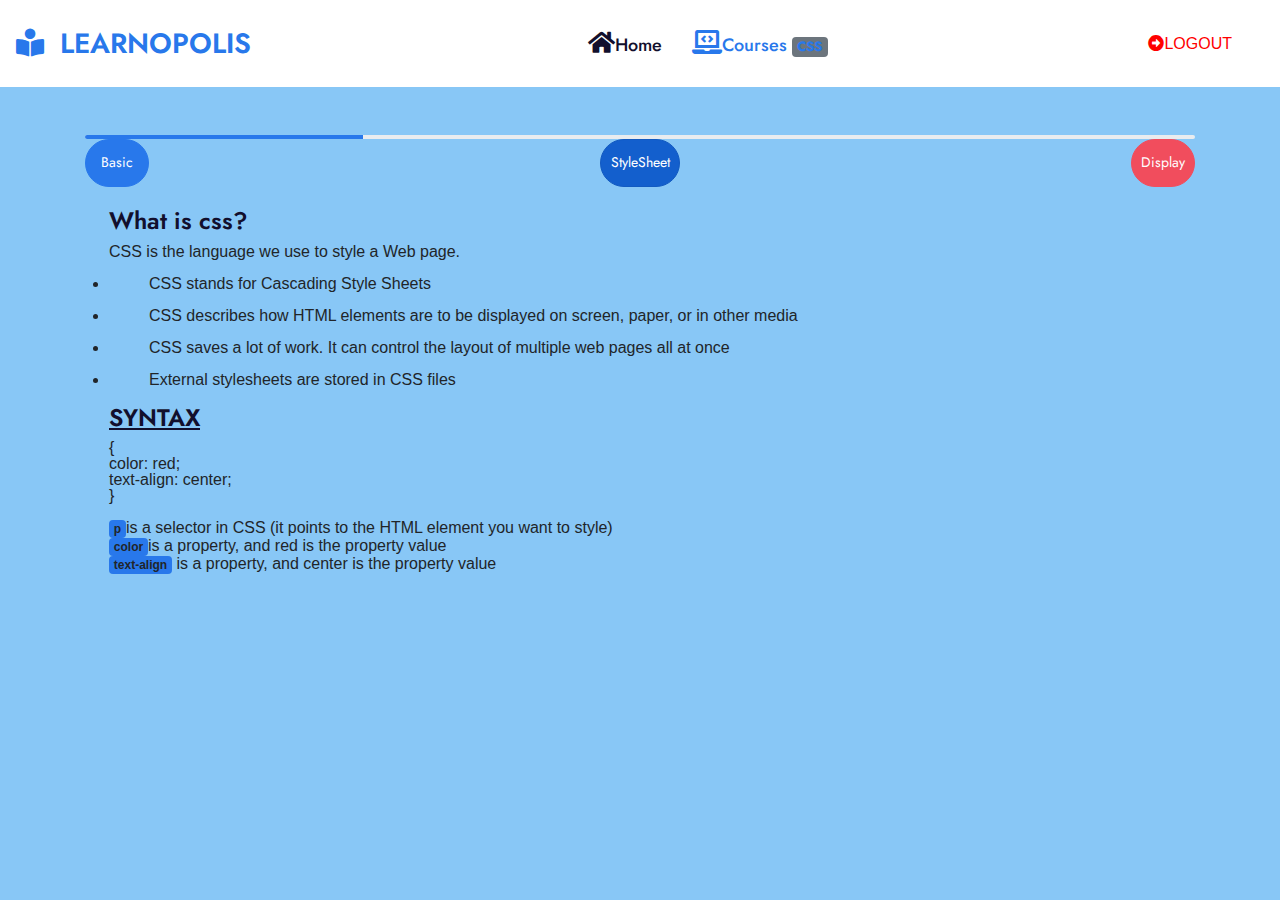
==== commit 3b9f66ac: "Update course_css.html" ====
--- a/course_css.html
+++ b/course_css.html
@@ -33,18 +33,7 @@
 
 
 <body>
-    <!-- Topbar Start -->
-    <div class="container-fluid bg-dark">
-        <div class="row py-2 px-lg-5">
-            <div class="col-lg-6 text-center text-lg-left mb-2 mb-lg-0">
-                <div class="d-inline-flex align-items-center text-white">
-                   
-            </div>
-        </div>
-    </div>
-    <!-- Topbar End -->
-
-
+   
     <!-- Navbar Start -->
     <div class="container-fluid p-0">
         <nav class="navbar navbar-expand-lg bg-white navbar-light py-3 py-lg-0 px-lg-5">
@@ -60,7 +49,7 @@
                     <a href="course.html" class="nav-item nav-link active"><i style='font-size:24px' class='fas'>&#xf5fc;</i>Courses <span class="badge bg-secondary">CSS</span></a>
                     
                    </div>
-                      <a href="index.html" class="nav-item nav-link inactive" style="color:red;">LOGOUT</a>
+                      <a href="index.html" class="nav-item nav-link inactive" style="color:red;"><i class="fas">&#xf35a;</i>LOGOUT</a>
 
                </div>
         </nav>
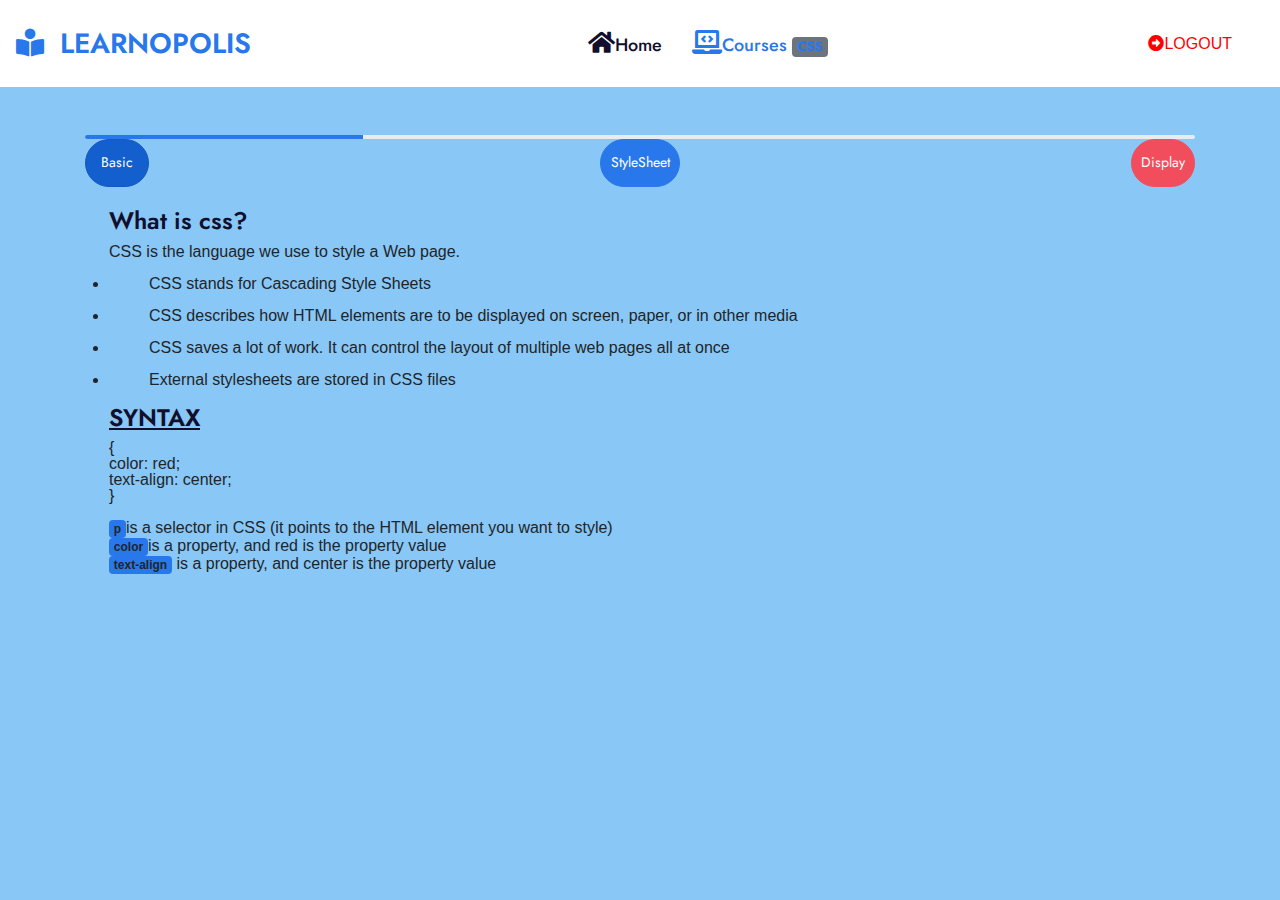
==== commit fd64a941: "Update course_css.html" ====
--- a/course_css.html
+++ b/course_css.html
@@ -78,7 +78,7 @@
                 id="skk-tabs">
                <li class="nav-item" role="presentation">
                   <button type="button"
-                          class="btn btn-sm btn-primary rounded-pill"
+                          class="btn btn-sm btn-primary rounded-pill active"
                           style="width:4rem;height:3rem;"
                           data-bs-toggle="tab"
                           data-bs-target="#tab1"
@@ -86,7 +86,7 @@
                </li>
                <li class="nav-item" role="presentation">
                   <button type="button"
-                          class="btn btn-sm btn-primary rounded-pill active"
+                          class="btn btn-sm btn-primary rounded-pill "
                           style="width:5rem;height:3rem;"
                           data-bs-toggle="tab"
                           data-bs-target="#tab2"
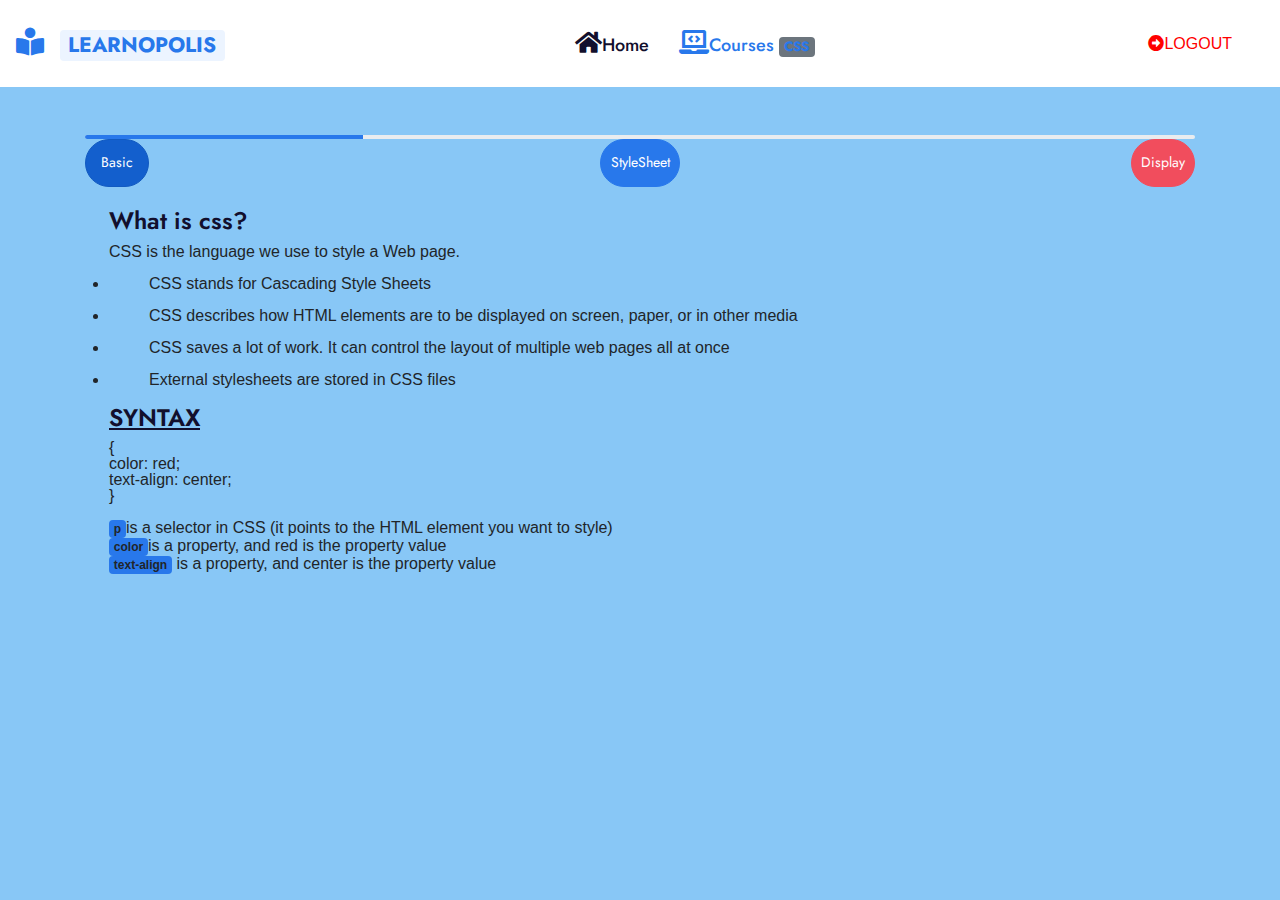
==== commit 529a27f5: "Update course_css.html" ====
--- a/course_css.html
+++ b/course_css.html
@@ -38,7 +38,7 @@
     <div class="container-fluid p-0">
         <nav class="navbar navbar-expand-lg bg-white navbar-light py-3 py-lg-0 px-lg-5">
             <a href="index.html" class="navbar-brand ml-lg-3">
-                <h3 class="m-0 text-uppercase text-primary"><i class="fa fa-book-reader mr-3"></i>Learnopolis</h3>
+                <h3 class="m-0 text-uppercase text-primary"><i class="fa fa-book-reader mr-3"></i><span class="badge bg-light">Learnopolis</span></h3>
             </a>
             <button type="button" class="navbar-toggler" data-toggle="collapse" data-target="#navbarCollapse">
                 <span class="navbar-toggler-icon"></span>
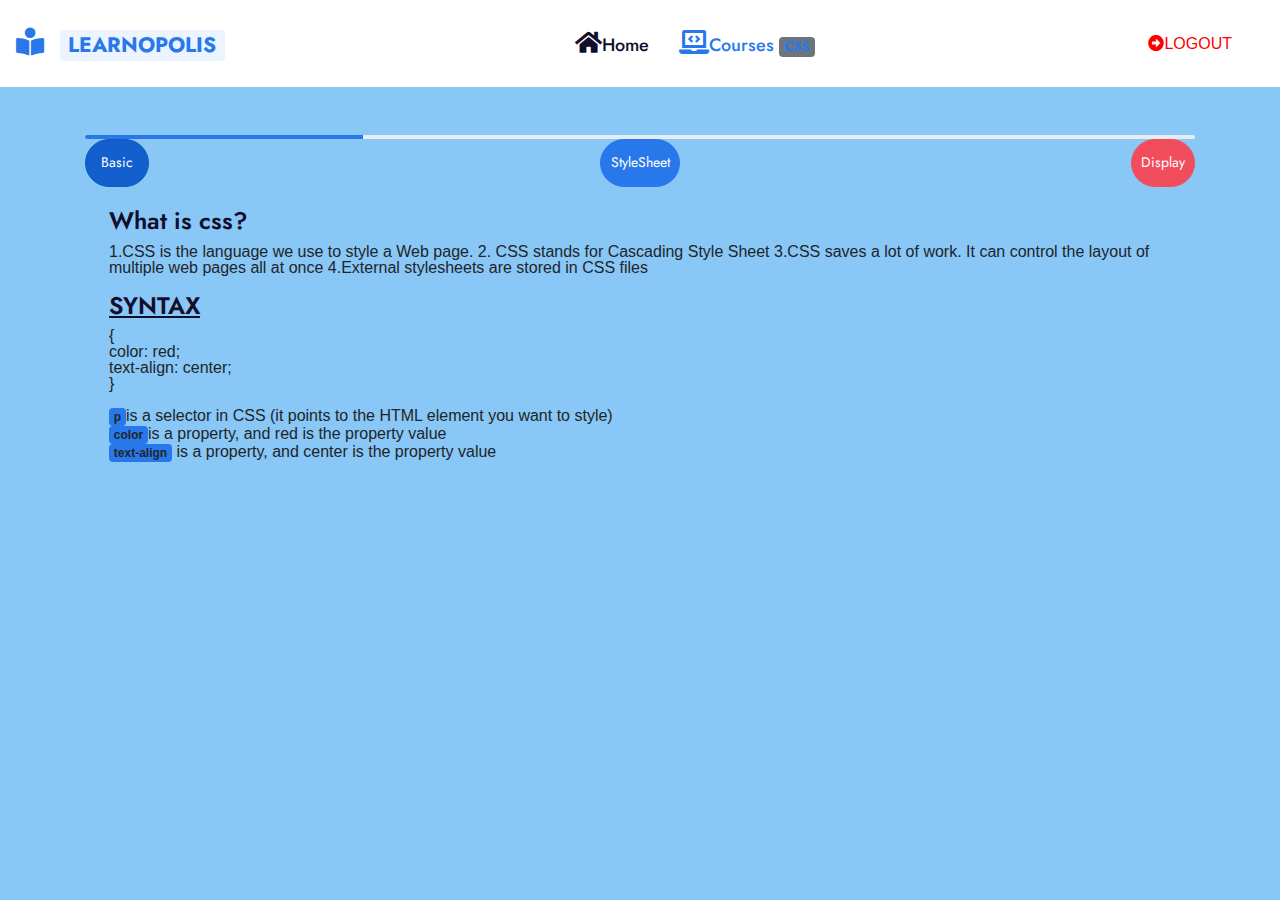
==== commit 45397372: "Update course_css.html" ====
--- a/course_css.html
+++ b/course_css.html
@@ -109,11 +109,10 @@
          <div class="tab-pane animate__animated animate__flipInX active" id="tab1">
 
                <h4 class="">What is css?</h4>
-               <p class="">CSS is the language we use to style a Web page.
-    <li><ol>CSS stands for Cascading Style Sheets</ol></li>
-    <li><ol>CSS describes how HTML elements are to be displayed on screen, paper, or in other media</ol></li>
-    <li><ol>CSS saves a lot of work. It can control the layout of multiple web pages all at once</ol></li>
-    <li><ol>External stylesheets are stored in CSS files</ol></li>
+               <p class=""> 1.CSS is the language we use to style a Web page.
+   2. CSS stands for Cascading Style Sheet
+   3.CSS saves a lot of work. It can control the layout of multiple web pages all at once
+   4.External stylesheets are stored in CSS files
     </p>
                <p><h4><u>SYNTAX</u></h4><p> {<br>
   color: red;<br>
@@ -130,17 +129,17 @@
                <h4 class=""><u><h4>Style sheet</u></h4>
                <p class=""><h5>When a browser reads a style sheet, it will format the HTML document according to the information in the style sheet.</h5></p><br>
                <p><h4>Three Ways to Insert CSS</h4>
-   <li><ol> External CSS</ol></li>
-    <li><ol>Internal CSS</ol></li>
-   <li><ol> Inline CSS</ol></li></p>
+   1. External CSS
+   2.Internal CSS
+   3.Inline CSS</p>
 
          </div>
          <div class="tab-pane animate__animated animate__flipInX" id="tab3">
                <h4 class=""><u>DISPLAY PROPERTY</h4></u>
                <p class=""><li><ol>The display property specifies if/how an element is displayed.<br></ol></li>
 
-<li><ol>Every HTML element has a default display value depending on what type of element it is.<br></ol></li> 
-<li><ol>The default display value for most elements is<span class="badge bg-secondary">block</span> OR <span class="badge bg-secondary">inline</span></ol></li> </p>
+ 1.Every HTML element has a default display value depending on what type of element it is.<br> 
+2.The default display value for most elements is<span class="badge bg-secondary">block</span> OR <span class="badge bg-secondary">inline</span> </p>
 <u><h4>Block-level Elements</h4></u>
 Examples of block-level elements:<br><br>
 
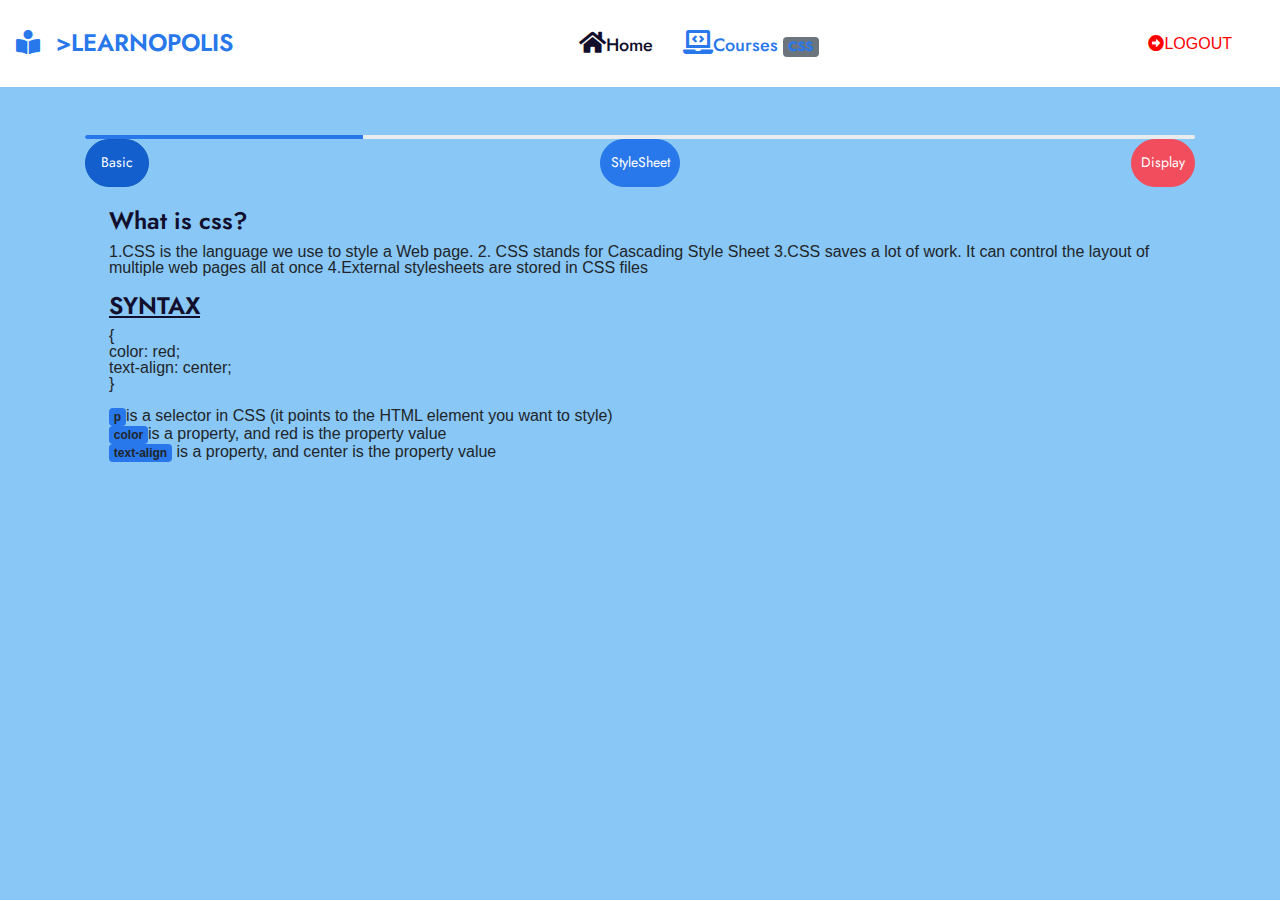
==== commit 0aeff59b: "Update course_css.html" ====
--- a/course_css.html
+++ b/course_css.html
@@ -38,7 +38,7 @@
     <div class="container-fluid p-0">
         <nav class="navbar navbar-expand-lg bg-white navbar-light py-3 py-lg-0 px-lg-5">
             <a href="index.html" class="navbar-brand ml-lg-3">
-                <h3 class="m-0 text-uppercase text-primary"><i class="fa fa-book-reader mr-3"></i><span class="badge bg-light">Learnopolis</span></h3>
+                <h4 class="m-0 text-uppercase text-primary"><i class="fa fa-book-reader mr-3"></i>>Learnopolis</h4>
             </a>
             <button type="button" class="navbar-toggler" data-toggle="collapse" data-target="#navbarCollapse">
                 <span class="navbar-toggler-icon"></span>
